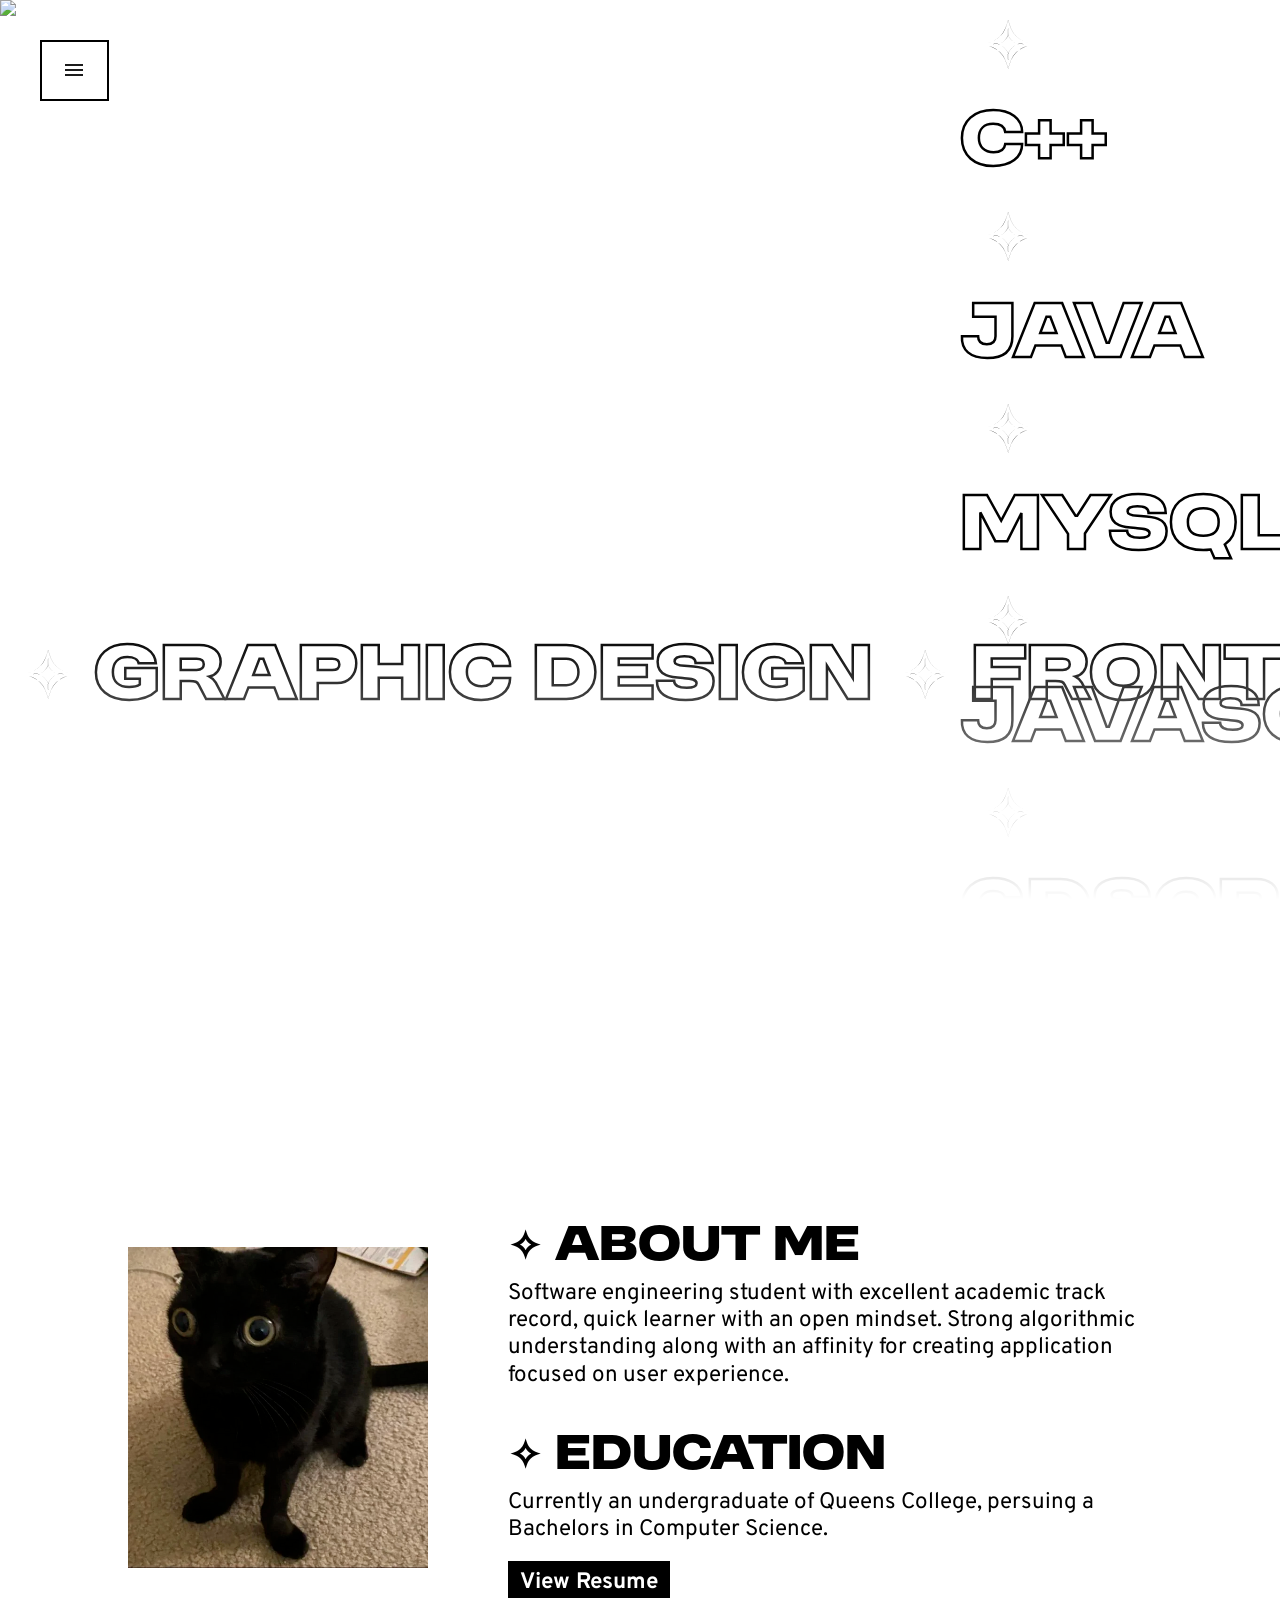
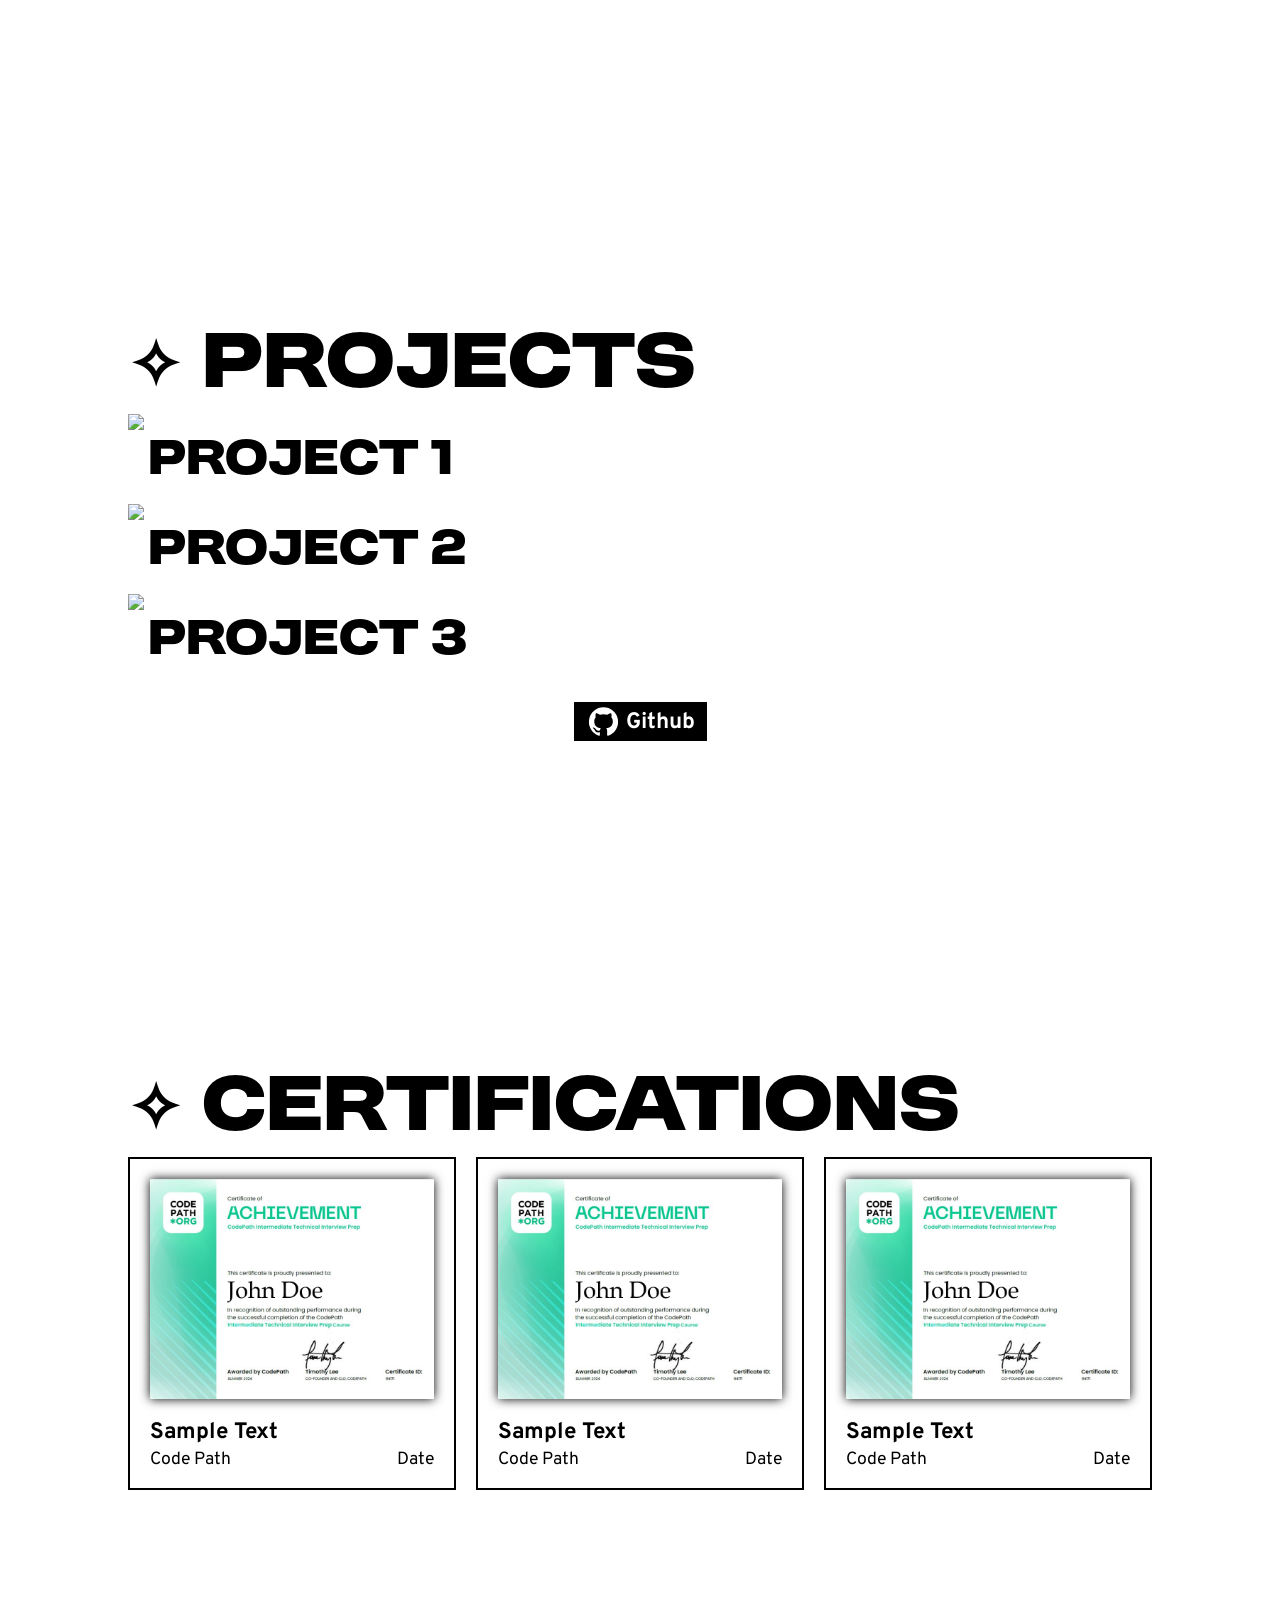
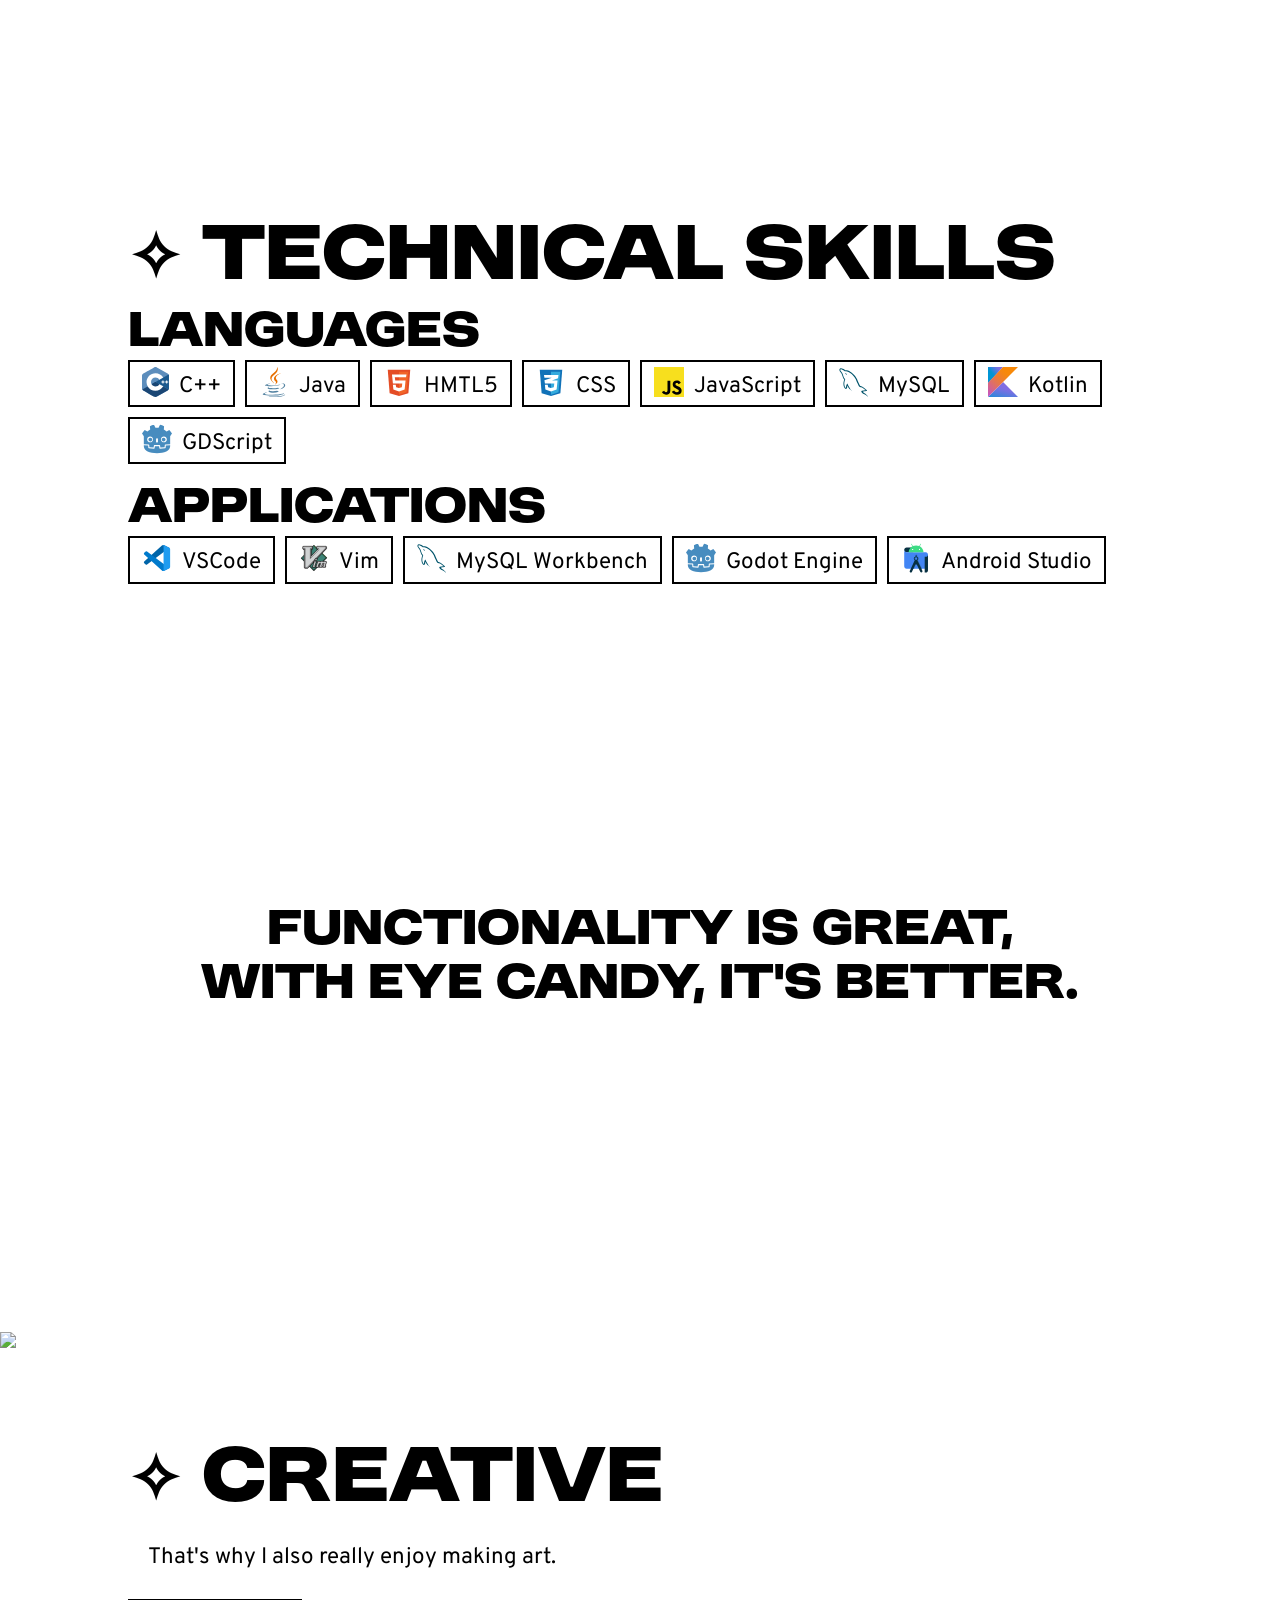
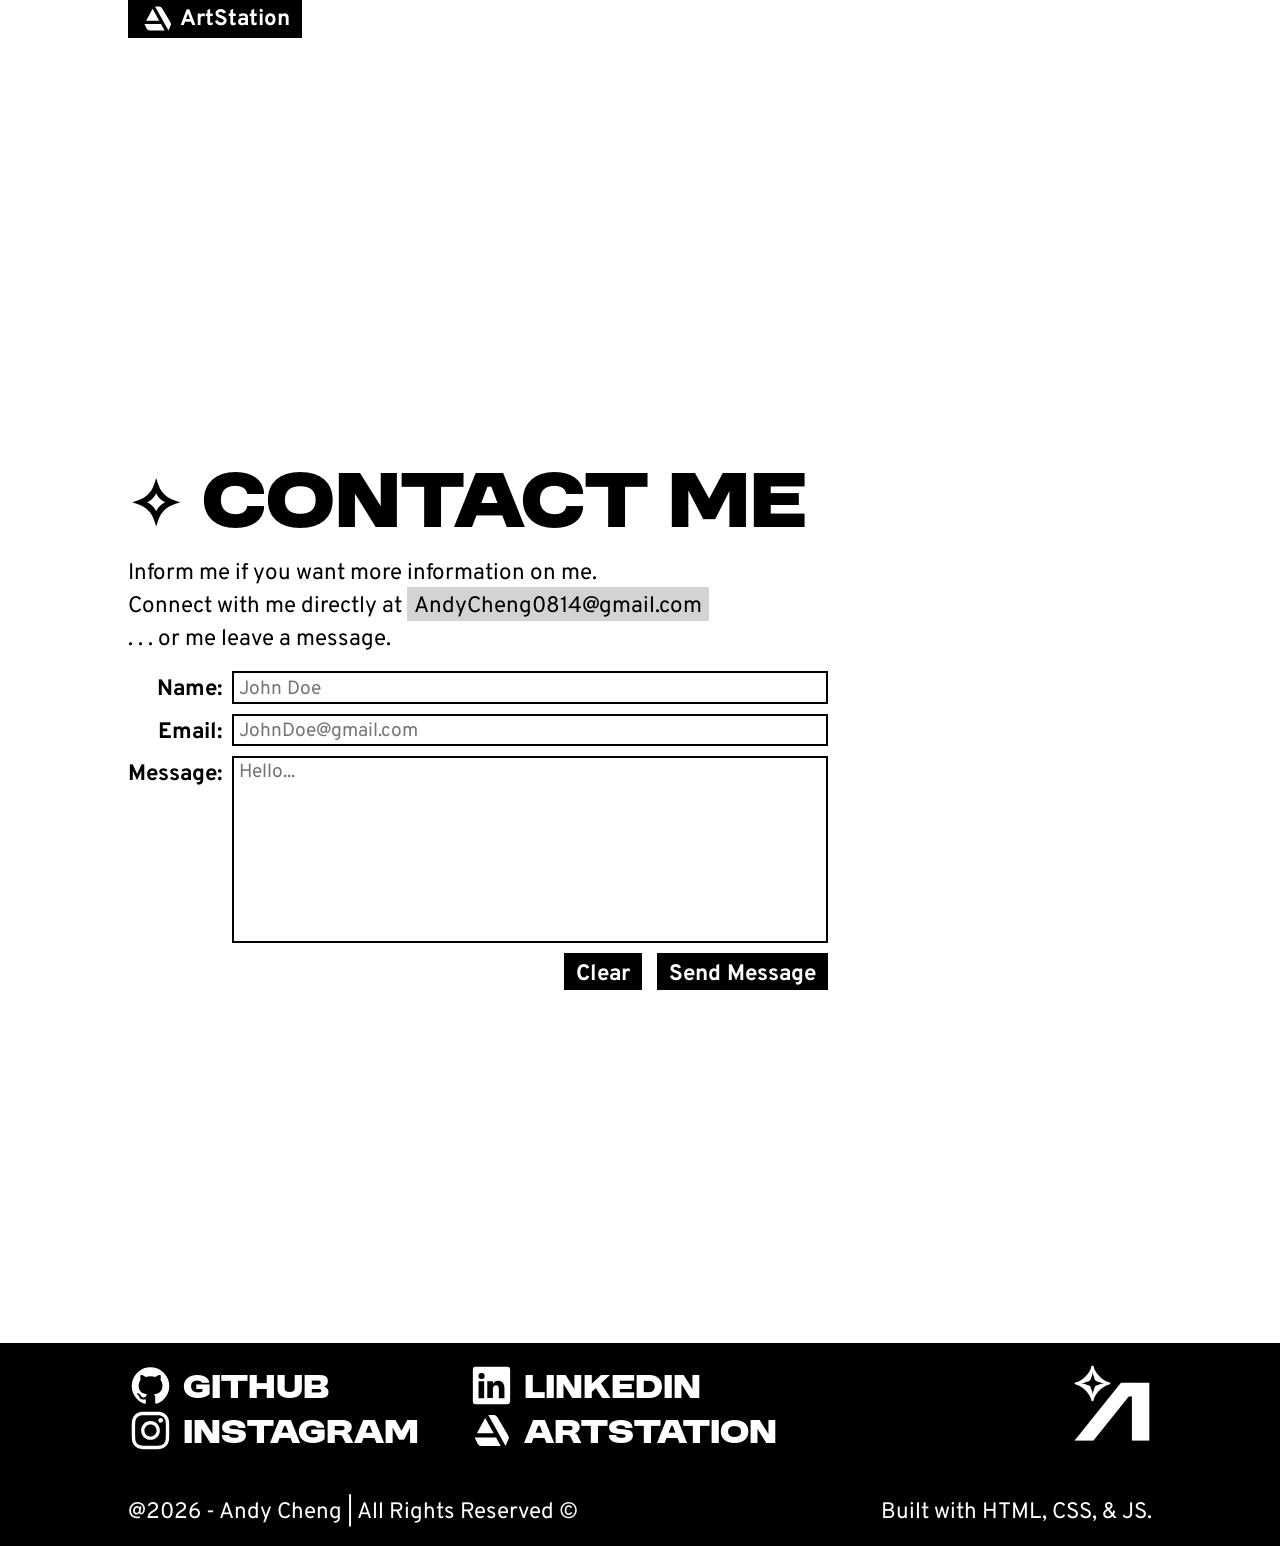
==== index.html @ 76bf690a "mobile friendly text 4.2.26 5pm - size of text & icons will now change from window resizing - <hero>" ====
<!DOCTYPE html>
<html lang="en">
<head>
  <meta charset="UTF-8">
  <meta name="viewport" content="width=device-width, initial-scale=1.0">

  <title>Andy Cheng | Portfolio</title>
  <link rel="icon" type="image/jpg" href="icons/site icon.png">

  <link rel="stylesheet" href="general.css">
  <link rel="stylesheet" href="header.css">
  <link rel="stylesheet" href="hero.css">
  <link rel="stylesheet" href="aboutMe.css">
  <link rel="stylesheet" href="projects.css">
  <link rel="stylesheet" href="certifications.css">
  <link rel="stylesheet" href="skills.css">
  <link rel="stylesheet" href="creative.css">
  <link rel="stylesheet" href="contactMe.css">
  <link rel="stylesheet" href="footer.css">

  <link href="https://fonts.googleapis.com/css2?family=Rubik:ital,wght@0,300..900;1,300..900&display=swap" rel="stylesheet">
  <link href="https://fonts.googleapis.com/css2?family=Overpass:ital,wght@0,100..900;1,100..900&family=Rubik:ital,wght@0,300..900;1,300..900&display=swap" rel="stylesheet">
</head>

<body>
  
  <header>
    <div style="position: absolute;">
      <div id="menuContainer">

        <div style="padding: 5px 10px 2px 10px; margin-right: 8px; filter: invert(100%); aspect-ratio: 1/1;">
          <img src="./icons/menu bars.svg">
        </div>

        <button onclick="scrollPage('aboutMe')"><p>About Me</p></button>
        <button onclick="scrollPage('projects')"><p>Projects</p></button>
        <button onclick="scrollPage('certifications')"><p>Certifications</p></button>
        <button onclick="scrollPage('skills')"><p>Skills</p></button>
        <button onclick="scrollPage('creative')"><p>Creative</p></button>
        <button onclick="scrollPage('contactMe')"><p>Contact Me</p></button>

      </div>
    </div>
  </header>

  <div id="hero">
    <img src="media/inverted.gif">

    <div id="name"><h1>Andy Cheng</h1></div>
    
    <div id="horizontalMarquee" class="outlined">
      <h2 class="thin">&nbsp;✧&nbsp;</h2><h2>Graphic Design</h2>
      <h2 class="thin">&nbsp;✧&nbsp;</h2><h2>Front End</h2>
      <h2 class="thin">&nbsp;✧&nbsp;</h2><h2>Video Games</h2>
      <h2 class="thin">&nbsp;✧&nbsp;</h2><h2>Database Engineer</h2>

      <h2 class="thin">&nbsp;✧&nbsp;</h2><h2>Graphic Design</h2>
      <h2 class="thin">&nbsp;✧&nbsp;</h2><h2>Front End</h2>
      <h2 class="thin">&nbsp;✧&nbsp;</h2><h2>Video Games</h2>
      <h2 class="thin">&nbsp;✧&nbsp;</h2><h2>Database Engineer</h2>
    </div>

    <div id="verticalMarquee" class="outlined">
      <h2 class="thin">&nbsp;✧&nbsp;</h2><h2>C++</h2>
      <h2 class="thin">&nbsp;✧&nbsp;</h2><h2>Java</h2>
      <h2 class="thin">&nbsp;✧&nbsp;</h2><h2>MySql</h2>
      <h2 class="thin">&nbsp;✧&nbsp;</h2><h2>Javascript</h2>
      <h2 class="thin">&nbsp;✧&nbsp;</h2><h2>GdScript</h2>

      <h2 class="thin">&nbsp;✧&nbsp;</h2><h2>C++</h2>
      <h2 class="thin">&nbsp;✧&nbsp;</h2><h2>Java</h2>
      <h2 class="thin">&nbsp;✧&nbsp;</h2><h2>MySql</h2>
      <h2 class="thin">&nbsp;✧&nbsp;</h2><h2>Javascript</h2>
      <h2 class="thin">&nbsp;✧&nbsp;</h2><h2>GdScript</h2>
    </div>
    
  </div>
  <div class="break"></div>

  <main>
    
    <section id="aboutMe">
      <div id="photo">
        <img src="./media/yink.png" style="max-width: 20vw;">
      </div>

      <div style="display: flex; flex-direction: column; gap: 40px;">
        
        <div>
          <h3>✧ About Me</h3>
          <p>
            Software engineering student with excellent academic track record, quick learner with an open mindset.
            Strong algorithmic understanding along with an affinity for creating application focused on user experience.
          </p>
        </div>

        <div>
          <h3>✧ Education</h3>
          <p>
            Currently an undergraduate of Queens College, persuing a Bachelors in Computer Science.
          </p>
          <br>

          <a href="files/Andy Resume.pdf" target="_blank">
            <button><p>View Resume</p></button>
          </a>
        
        </div>

      </div>
    </section>
    <div class="break"></div>


    <section id="projects">
      <h2>✧ Projects</h2>

      <div class="proj">
        <div class="projBackground" style="grid-area: x;"><img src="media/inverted.gif"></div>
        <div class="projDetails" style="grid-area: x;">
          <h3>project 1</h3>
          <div class="projTextBackdrop">
            <p>sample</p><p>sample</p><p>sample</p><p>sample</p><p>sample</p>
          </div>
        </div>
      </div>

      <div class="proj">
        <div class="projBackground" style="grid-area: x;"><img src="media/inverted.gif"></div>
        <div class="projDetails" style="grid-area: x;">
          <h3>project 2</h3>
          <div style="backdrop-filter: blur(10px);"></div>
          <div class="projTextBackdrop">
            <p>sample</p><p>sample</p><p>sample</p><p>sample</p><p>sample</p>
          </div>
        </div>
      </div>

      <div class="proj">
        <div class="projBackground" style="grid-area: x;"><img src="media/inverted.gif"></div>
        <div class="projDetails" style="grid-area: x;">
          <h3>project 3</h3>
          <div class="projTextBackdrop">
            <p>sample</p><p>sample</p><p>sample</p><p>sample</p><p>sample</p>
          </div>
        </div>
      </div>

      <br>
      <div style="display: flex; justify-content: center;">
        <a href="https://github.com/ande-y" target="_blank">
          <button>          
            <img src="icons/github.svg">
            <p style="margin-top: 5px;">Github</p>
          </button>
        </a>
      </div>

    </section>
    <div class="break"></div>


    <section id="certifications">
      <h2>✧ Certifications</h2>
      <div id="certGrid">
        
        <div class="cert">
          <img src="media/temp cert.png">
          <p><b>Sample Text</b></p>
          <div>
            <p>Code Path</p>
            <p>Date</p>
          </div>
        </div>
        
        <div class="cert">
          <img src="media/temp cert.png">
          <p><b>Sample Text</b></p>
          <div>
            <p>Code Path</p>
            <p>Date</p>
          </div>
        </div>
        
        <div class="cert">
          <img src="media/temp cert.png">
          <p><b>Sample Text</b></p>
          <div>
            <p>Code Path</p>
            <p>Date</p>
          </div>
        </div>

      </div>    
    </section> 
    <div class="break"></div>


    <section id="skills">
      <h2>✧ Technical Skills</h2>

      <h3>Languages</h3>
      <div id="skillList">
        <div><span><img src="icons/c++.svg"></span><p>C++</p></div>
        <div><span><img src="icons/java.svg"></span><p>Java</p></div>
        <div><span><img src="icons/hmtl5.svg"></span><p>HMTL5</p></div>
        <div><span><img src="icons/css3.svg"></span><p>CSS</p></div>
        <div><span><img src="icons/javascript.svg"></span><p>JavaScript</p></div>
        <div><span><img src="icons/mysql.svg"></span><p>MySQL</p></div>
        <div><span><img src="icons/kotlin.svg"></span><p>Kotlin</p></div>
        <div><span><img src="icons/godot.svg"></span><p>GDScript</p></div>
      </div>
      <br>

      <h3>Applications</h3>
      <div id="skillList">
        <div><span><img src="icons/vscode.svg"></span><p>VSCode</p></div>
        <div><span><img src="icons/vim.svg"></span><p>Vim</p></div>
        <div><span><img src="icons/mysql.svg"></span><p>MySQL Workbench</p></div>
        <div><span><img src="icons/godot.svg"></span><p>Godot Engine</p></div>
        <div><span><img src="icons/android studio.svg"></span><p>Android Studio</p></div>
      </div>
    </section>
    <div class="break"></div>


    <section id="quote">
      <h3 style="text-align: center;">functionality is great,</h3>
      <h3 style="text-align: center;">with eye candy, it's better.</h3>
    </section>
    <div class="break"></div>


    <!-- This is the creative section -->
    <div style="overflow: hidden; max-height: min-content;">

      <div style="position: relative; z-index: -1;">
        <div style="position: absolute;">
          <img src="media/inverted.gif" style="min-width: 100vw;">
        </div>
      </div>

      <section id="creative">
        <h2>✧ Creative</h2>

        <div id="creativeTextBackdrop">
          <p>That's why I also really enjoy making art.</p>
        </div>
        <br>

        <a href="https://www.artstation.com/igeon" target="_blank">
          <button>          
            <img src="icons/artstation.svg">
            <p style="margin-top: 5px;">ArtStation</p>
          </button>
        </a>
      </section>
    
    </div>
    <div class="break"></div>

    <section id="contactMe">
      <h2>✧ Contact Me</h2>

      <p>Inform me if you want more information on me.</p>
      <p>
        Connect with me directly at
        <span id="copyEmail" onclick="copyEmail()">AndyCheng0814@gmail.com</span>
      </p>
      <p>. . . or me leave a message.</p>
      <br>

      <form id="contactGrid">
        <label for="inputName"><p>Name: </p></label>
        <input id="inputName" type="text" placeholder="John Doe" required></input>
        
        <label for="inputEmail"><p>Email: </p></label>
        <input id="inputEmail" type="email" placeholder="JohnDoe@gmail.com" required></input>
        
        <label for="inputMessage"><p>Message: </p></label>
        <textarea id="inputMessage" placeholder="Hello..." required></textarea>
      
        <div></div>
        <div style="display: flex; justify-content: end; column-gap: 15px;">
          <button type="reset"><p>Clear</p></button>
          <button type="button" onclick="sendMsg()"><p>Send Message</p></button>
        </div>
      </form>

      <p id="inputResponse">&nbsp;</p>

    </section>
    <div class="break"></div>

  </main>

  <footer>
    <section id="footerFrame">

      <div style="display: flex; justify-content: space-between;">

        <div id="socials">
          <a href="https://github.com/ande-y" target="_blank">
            <img src="icons/github.svg">
            <h4>Github</h4>
          </a>

          <a href="https://www.linkedin.com/in/andy-cheng-41405a20a/" target="_blank">
            <img src="icons/linkedin.svg">
            <h4>Linkedin</h4>
          </a>

          <a href="https://www.instagram.com/ander_boi/" target="_blank">
            <img src="icons/instagram.svg">
            <h4>Instagram</h4>
          </a>

          <a href="https://www.artstation.com/igeon" target="_blank">
            <img src="icons/artstation.svg">
            <h4>Artstation</h4>
          </a>
        </div>

        <img id="siteIcon" src="icons/site icon.png" onclick="scrollPage('hero')">
      </div>
      
      <div id="footerInfo">
        <p style="color: white;">@2026 - Andy Cheng | All Rights Reserved ©</p>
        <p style="color: white;">Built with HTML, CSS, & JS.</p>
      </div>

    </section>
  </footer>

  <script src = "script.js"></script>

</body>
---- general.css ----
/* FONT IMPORTS */

@font-face {
    src: url("fonts/Brigends Expanded.otf");
    font-family: Brigends;
}
@font-face {
    src: url("fonts/Moderniz.otf");
    font-family: Moderniz;
}
@font-face {
    src: url("fonts/TT Travels Trial Medium.otf");
    font-family: Travels;
}


/* SITE OREINTATION */

html {
    background-color: rgb(255, 255, 255);
}
body {
    margin: 0px;
}

section {
    /* border: blue dotted 1px; */
    width: 80vw;
    margin: auto;
}

/* TEXT ELEMENTS */

h1, h2, h3, h4 {
    font-family: Moderniz;
    margin: 0px;
}
h1 {
    font-size: 7rem;
}
h2 {
    font-size: 4rem;
    line-height: 6rem;
}
h3 {
    font-size: 2.5rem;
}
h4 {
    font-size: 1.7rem;
}
p {
    margin: 6px 0px 0px 0px;
    font-family: Overpass;
    font-size: 1.4rem;
    line-height: 1.7rem;
}

@media (max-width: 1000px){
    h1 {
        font-size: 5rem;
        text-align: center;
    }
    h2 {
        font-size: 3rem;
        line-height: 4rem;
        text-align: center;
        margin-bottom: 20px;
    }
    h3 {
        font-size: 2rem;
    }
    h4 {
        font-size: 1.4rem;
    }
    p {
        font-size: 1.1rem;
        line-height: 1.3rem;
    }
}
@media (max-width: 700px){
    h1 {
        font-size: 3.5rem;
    }
    h2 {
        font-size: 2rem;
        line-height: 3rem;
    }
    h3 {
        font-size: 1.6rem;
    }
    h4 {
        font-size: 1.3rem;
    }
    p {
        font-size: 1rem;
        line-height: 1.2rem;
    }
}


div.break {
    margin: 320px;
}

/* OTHER HMTL ELEMENTS */
/* form & textarea elts are in contactMe.css */

a {
    text-decoration: none;
    /* the properties below are needed when <a> encases <button>
    otherwise the hyperlink will overextend the bounds of <button> 
    this only occurs when the inner <button> is using display:flex
    this appears to be a bug */
    display: flex; 
    width: min-content;
}
a:visited {
    color: inherit;
}

button {
    display: flex; 

    width: max-content;
    
    border: transparent solid 2px;
    background-color: black;
    padding: 0px 10px 0px 10px;
    margin: 0px;
    
    font-weight: bold;
    color: white;

    transition: all .2s ease-in-out;
}
button:hover {
    border: black solid 2px;
    transform: scale(1.05);
    background-color: rgba(255, 255, 255, 0.5);
    color: black;
    backdrop-filter: blur(15px);
}
button img {
    width: 35px;
    margin-right: 5px;
}
button:hover img {
    filter: invert(100%);
}


@media (max-width: 1000px){
    button img {
        width: 25px;
        margin-right: 5px;
    }
}

.container {
    border-radius: 10px;
    background-color: rgba(255, 255, 255, 0.5);
}

/* GENERAL CLASSNAMES */
/* empty for now */

/* DEBUGGER CLASSNAMES */

.bbb {
    border: red dotted 4px;
}
---- header.css ----
header {
    z-index: 1;
    position: sticky; 
    top: 40px;
    margin-left: 40px;
}

#menuContainer {
    display: flex; 
    align-items: center;
    gap: .8em;

    padding: 10px;
    width: 45px;

    overflow: hidden;
    background-color: rgba(255, 255, 255, 0.1);
    backdrop-filter: blur(30px);
    border: black solid 2px;

    transition: all .3s ease-in-out;
}
#menuContainer:hover {
    padding: 10px 0px 10px 10px;
    width: 100%;
    background-color: rgba(255, 255, 255, 0.1);
    backdrop-filter: blur(10px);
    border: transparent solid 2px;
}

#menuContainer p {
    white-space: nowrap;
    color: inherit;
    font-size: 1.25rem;
}

@media (max-width: 1000px){
    #menuContainer {
        flex-direction: column;
        align-items: start;
        height: 35px;
    }
    #menuContainer:hover {
        height: 300px;
    }
}
---- hero.css ----
#hero {
    display: grid;
    grid-area: "x";
    height: 100vh;

    overflow: hidden;
    mask-image: linear-gradient(to bottom, black 70%, transparent 100%);
}
#hero > * {
    position: relative;
    grid-area: x; 
}

#hero > img {
    min-width: 100vw;
}

#name {
    display: flex;
    justify-content: end;
    align-items: end;
    
    width: 75vw;
    height: 70vh;
}
#name h1{
    text-align: end;
    margin: 0px 80px 40px 0px;
    
    color: rgb(255, 255, 255);
    mix-blend-mode: difference;
}


#horizontalMarquee {
    top: 70vh;
    white-space: nowrap;
    animation: marqueeRightLeft 100s linear infinite;
}
#horizontalMarquee > * {
    display: inline;
} 
@keyframes marqueeRightLeft {
  0% {
    transform: translate(0, 0);
  }
  100% {
    transform: translate(-50%, 0);
  }
}

#verticalMarquee {
    left: 75vw;
    white-space: nowrap;
    animation: marqueeUpDown 80s linear infinite;
}
#verticalMarquee h2 {
    white-space: nowrap;
    writing-mode: sideways-rl;
    text-orientation: upright;
}
@keyframes marqueeUpDown {
  0% {
    transform: translate(0, -50%);
  }
  100% {
    transform: translate(0, 0);
  }
}

.outlined {
    color: transparent;
    -webkit-text-stroke: 2.5px black;
}
.thin {
    -webkit-text-stroke: .1px black;
}


@media (max-width: 1000px){
    #hero > img {
        min-height: 100vh;
    }
    #name h1{
        text-align: end;
        margin: 0px 50px 40px 0px;
    }
}
---- aboutMe.css ----
#aboutMe {
    display: flex;
    align-items: center;
    gap: 80px;
}

#photo {
    width: fit-content;
}
#photo img {
    min-width: 300px;
}


@media (max-width: 1000px){
    #aboutMe {
        flex-direction: column;
    }
}
---- projects.css ----
.proj {
    display: grid;
    grid-template-areas: "x";

    height: 70px;
    padding: 0px 0px 20px 0px;

    /* overflow: hidden; */
    
    transition: all .2s ease-out;
}
.proj:hover {
    height: 40vh;
}

.projBackground {
    height: inherit;

    z-index: -1;
    /* background: linear-gradient(rgba(0, 0, 0, 0.25) 0%, transparent 100%);  */
    mask-image: linear-gradient(black 70%, transparent 100%);

    transition: all .2s ease-out;
}
.projBackground > img {
    width: 100%;
}

.projDetails {
    overflow: hidden;
    padding: 20px;
}

.projTextBackdrop {
    padding: 10px 20px 10px 20px;
    backdrop-filter: blur(15px); 

    /* text-shadow: white 0px 0px 5px; */
}
---- certifications.css ----
#certGrid {
    display: grid; 
    grid-template-columns: auto auto auto;
    gap: 20px; 
}

.cert {
    border: solid black 2px;
    padding: 20px 20px 15px 20px;
}
.cert > img {
    margin-bottom: 10px;
    max-width: 100%;
    box-shadow: black 0px 0px 10px;
}
.cert > div {
    display: flex; 
    justify-content: space-between;
}
.cert > div > p {
    margin-top: 0px;
    font-size: 1.1rem;
}

@media (max-width: 1000px){
    #certGrid {
        grid-template-columns: auto auto;
    }
}
@media (max-width: 600px){
    #certGrid {
        grid-template-columns: auto;
    }
}
---- skills.css ----
#skillList {
    display: flex; 
    flex-wrap: wrap;
    /* justify-content: center; */

    gap: 10px;
}

#skillList > div {
    display: flex;

    border: solid black 2px;
    /* background-color: lightgray; */
    
    padding: 5px 12px 5px 12px;
}
#skillList img {
    /* border: solid red 2px; */
    max-width: inherit;
    max-height: inherit;
}
#skillList span {
    display: flex;
    justify-content: center;
    align-items: center;

    /* border: solid green 2px; */
    max-width: 30px;
    max-height: 30px;
    margin-right: 10px;
}

#skillList p {
    white-space: nowrap;
}
---- creative.css ----
#creative {
    margin: 100px auto 100px auto;
}

#creative h2{
    color: white;
    mix-blend-mode: difference;
}

#creativeTextBackdrop {
    width: max-content;
    padding: 10px 20px 10px 20px;
    backdrop-filter: blur(20px); 
}
---- contactMe.css ----
#contactGrid {
    display: grid; 
    grid-template-columns: min-content auto;
    grid-gap: 10px;
    width: 45vw;
    min-width: 700px;
}
#contactGrid > label > p {
    margin-top: 5px;
    white-space: nowrap;
    text-align: right;
    font-weight: bold;
}

input, textarea {
    border: solid black 2px;
    padding: 3px 5px 0px 5px;

    font-family: Overpass;
    font-size: 1.2rem;
    line-height: 1.4rem;
}
textarea {
    resize: none;
    height: 180px;
}

#copyEmail {
    display: inline;
    padding: 5px 7px 0px 7px;
    background-color: lightgrey;
}
#copyEmail:hover {
    text-decoration: underline;
    cursor: pointer;
}


@media (max-width: 1000px){
    #contactGrid {
        grid-template-columns: auto;
        grid-gap: 0px;
        width: 100%;
        /* placeholder value below */
        min-width: 0;
    }
    #contactGrid > label > p {
        margin-top: 15px;
        text-align: left;
    }
    #contactGrid button {
        margin-top: 15px;
    }
    input, textarea {
        font-size: 1.1rem;
        line-height: 1.3rem;
    }
}
@media (max-width: 600px){
    input, textarea {
        font-size: 1rem;
        line-height: 1.2rem;
    }

}
---- footer.css ----
footer {
    padding: 20px;
    background-color: black;
}

#footerFrame {
    display: flex;
    flex-direction: column;
    row-gap: 40px;
}

#socials {
    display: grid; 
    grid-template-columns: auto auto;
    max-width: max-content;
    column-gap: 50px;
}

#socials a {
    display: flex;
    column-gap: 10px;
    width: min-content;

}
#socials h4 {
    transition: all .2s ease-in-out;
}
#socials a:hover h4 {
    color: transparent;
    -webkit-text-stroke: 1.5px white;
}

#socials img {
    height: 45px;
}
#socials h4 {
    margin-top: 8px;
    color: white;
    text-align: right;
}

#siteIcon {
    max-width: 80px; 
    max-height: 80px;
}

#footerInfo {
    display: flex; 
    justify-content: space-between;
}
#footerInfo p:nth-child(2){
    text-align: end;
}


@media (max-width: 1000px){
    #socials {
        grid-template-columns: auto;
    }
    #socials img {
        height: 35px;
    }
    #siteIcon {
        max-width: 65px; 
        max-height: 65px;
    }
    #footerInfo {
        flex-direction: column;
    }
    #footerInfo p:nth-child(2){
        text-align: left;
    }
}
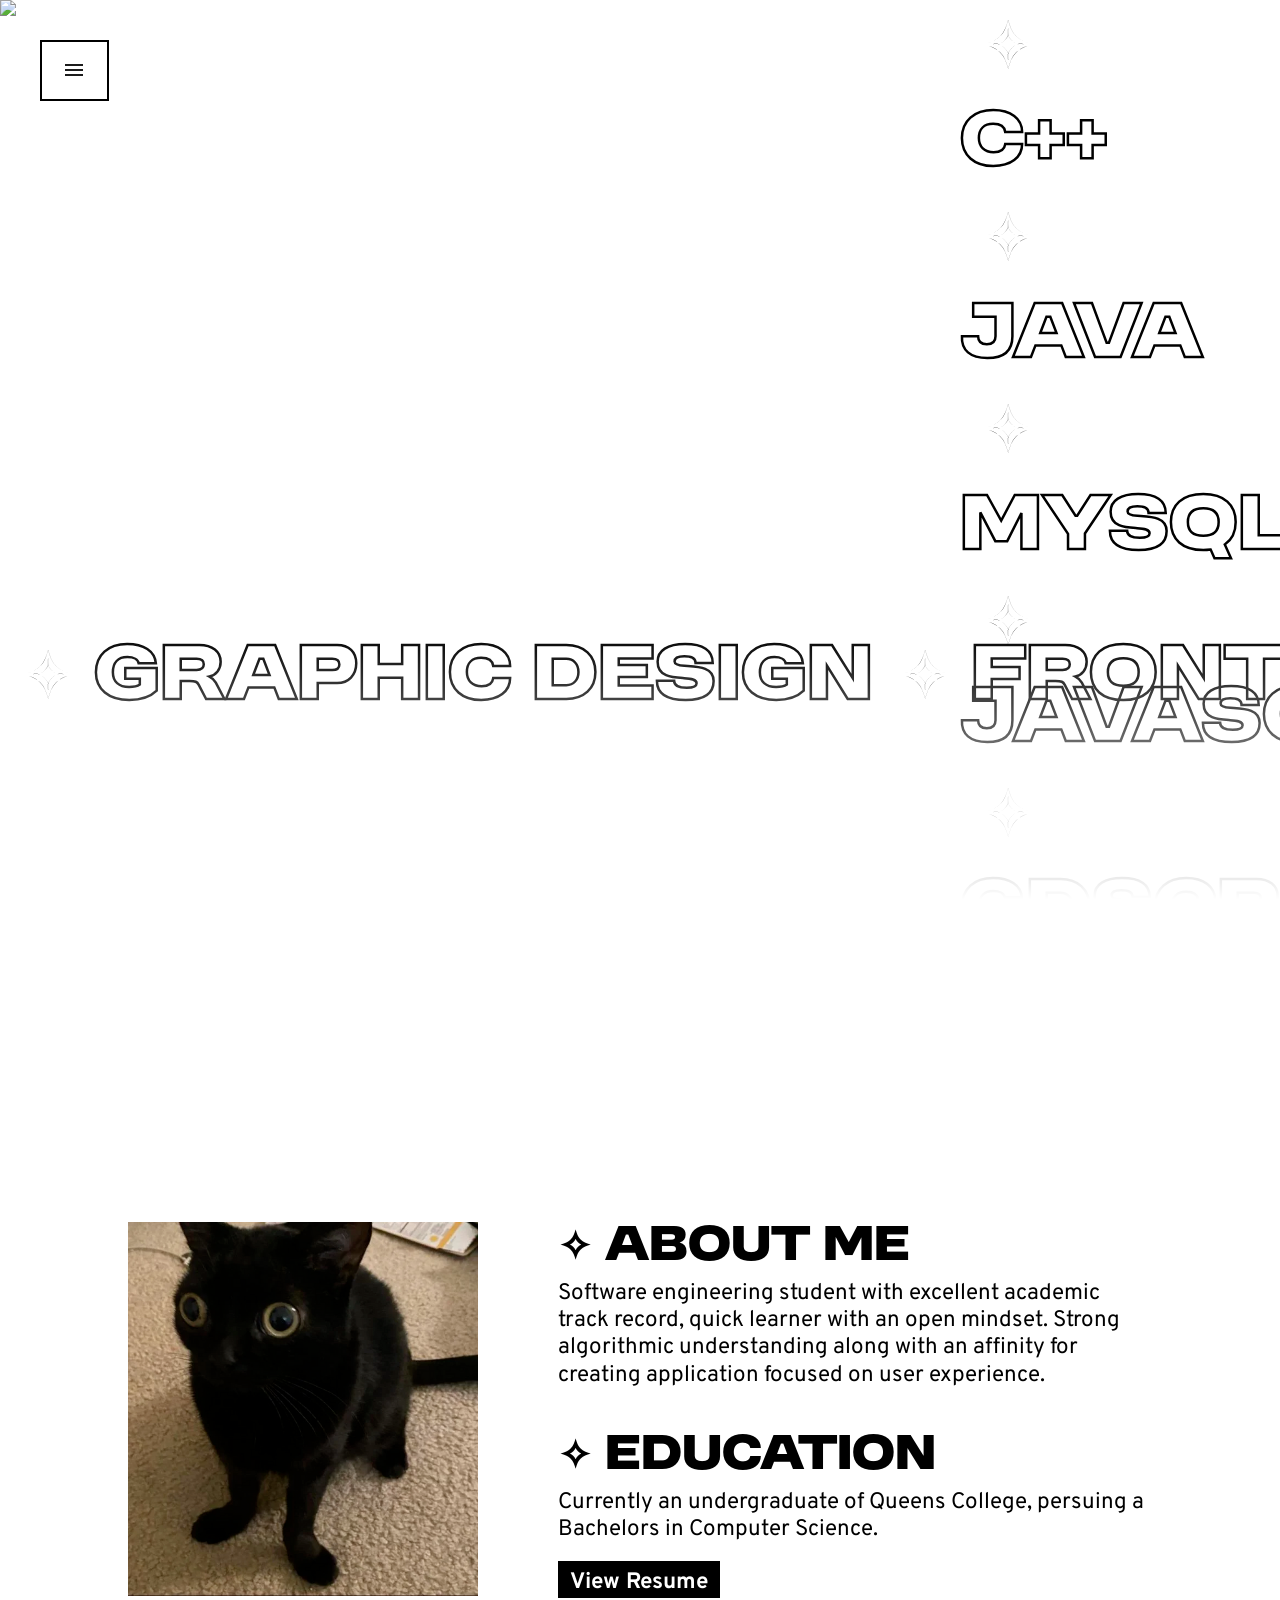
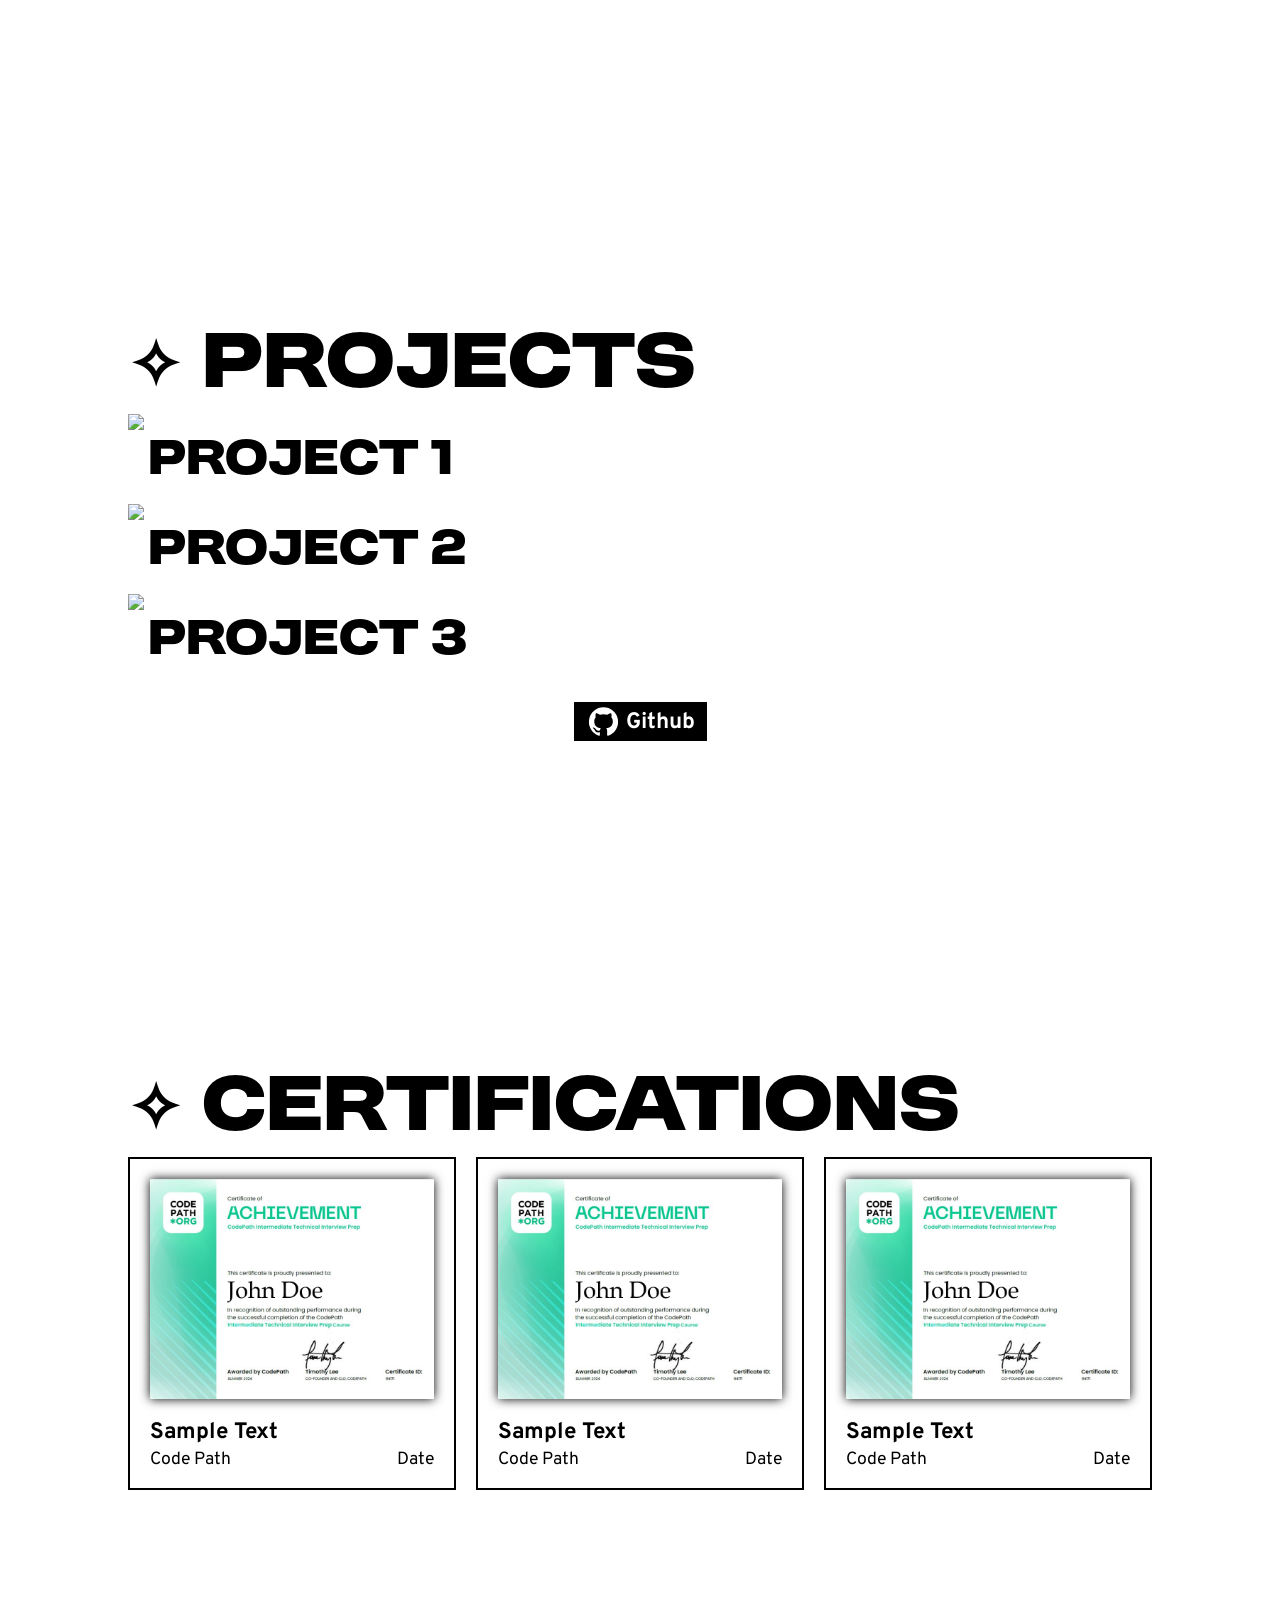
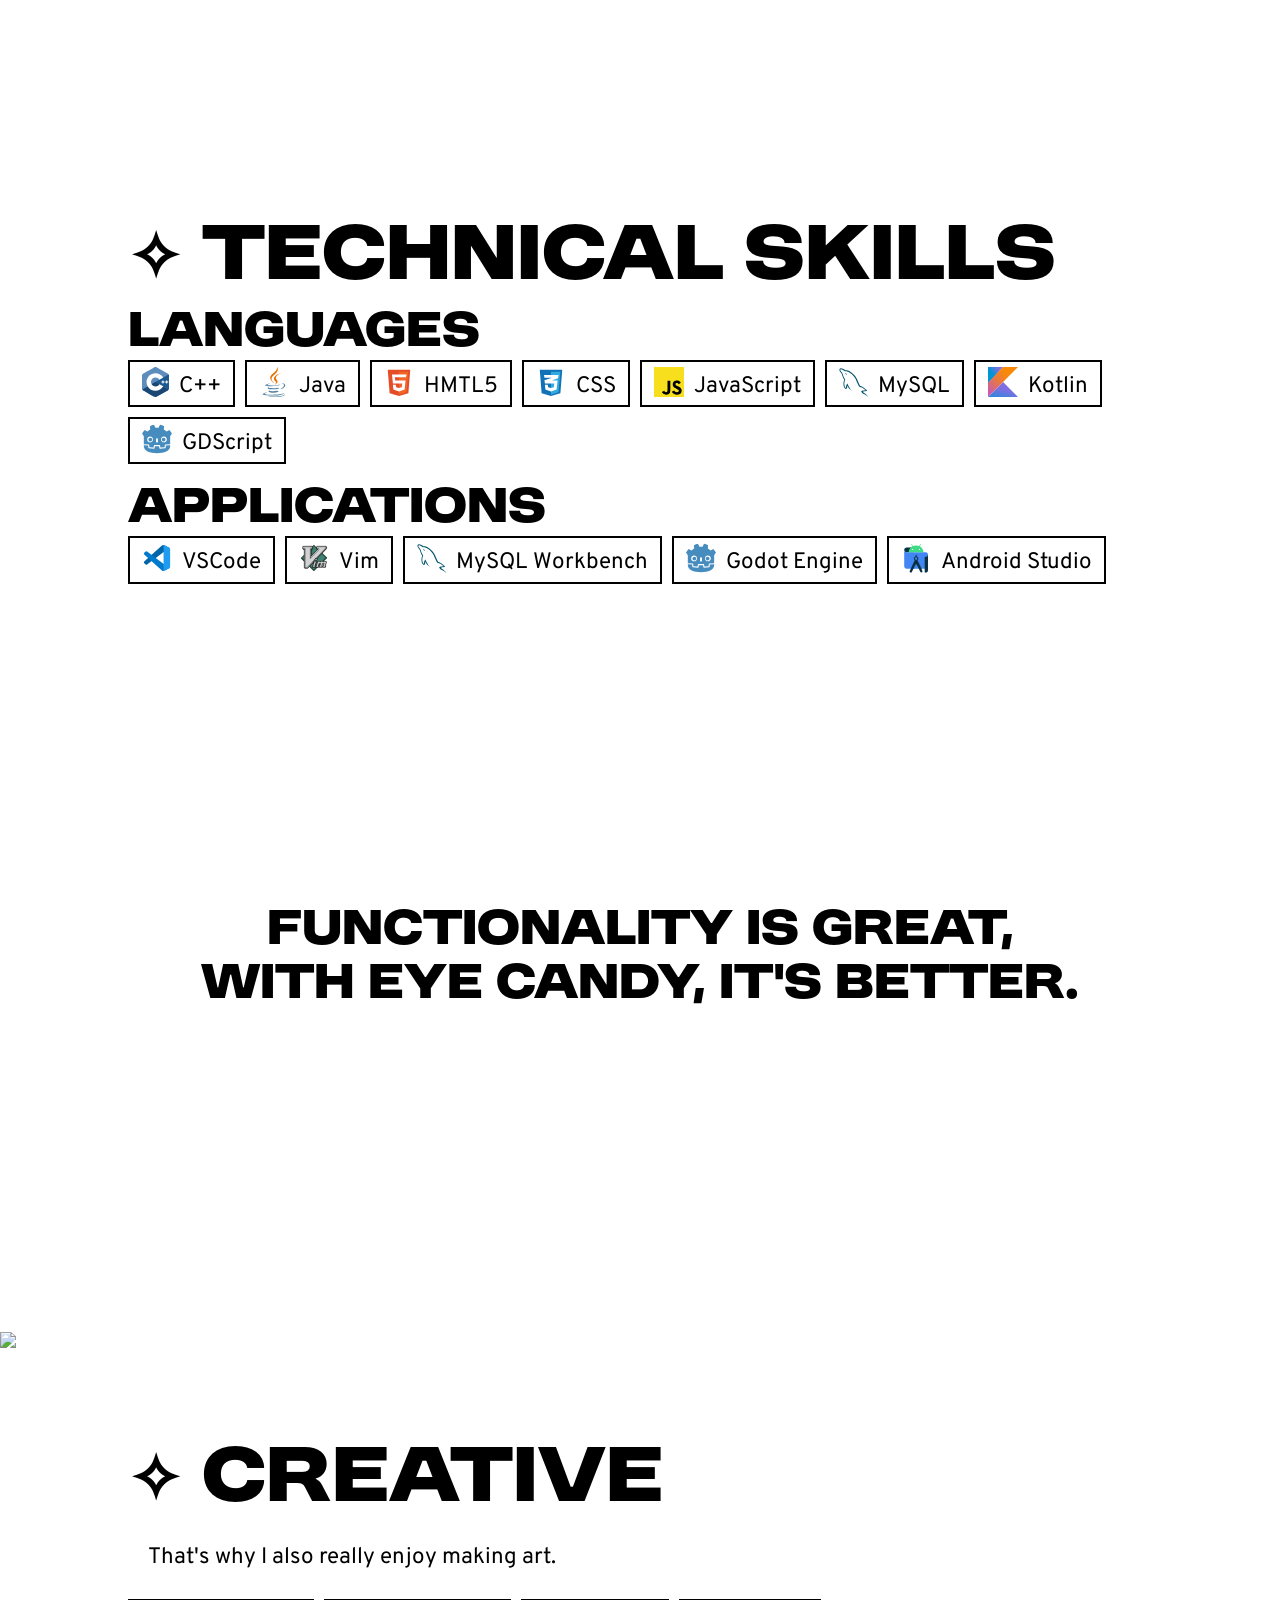
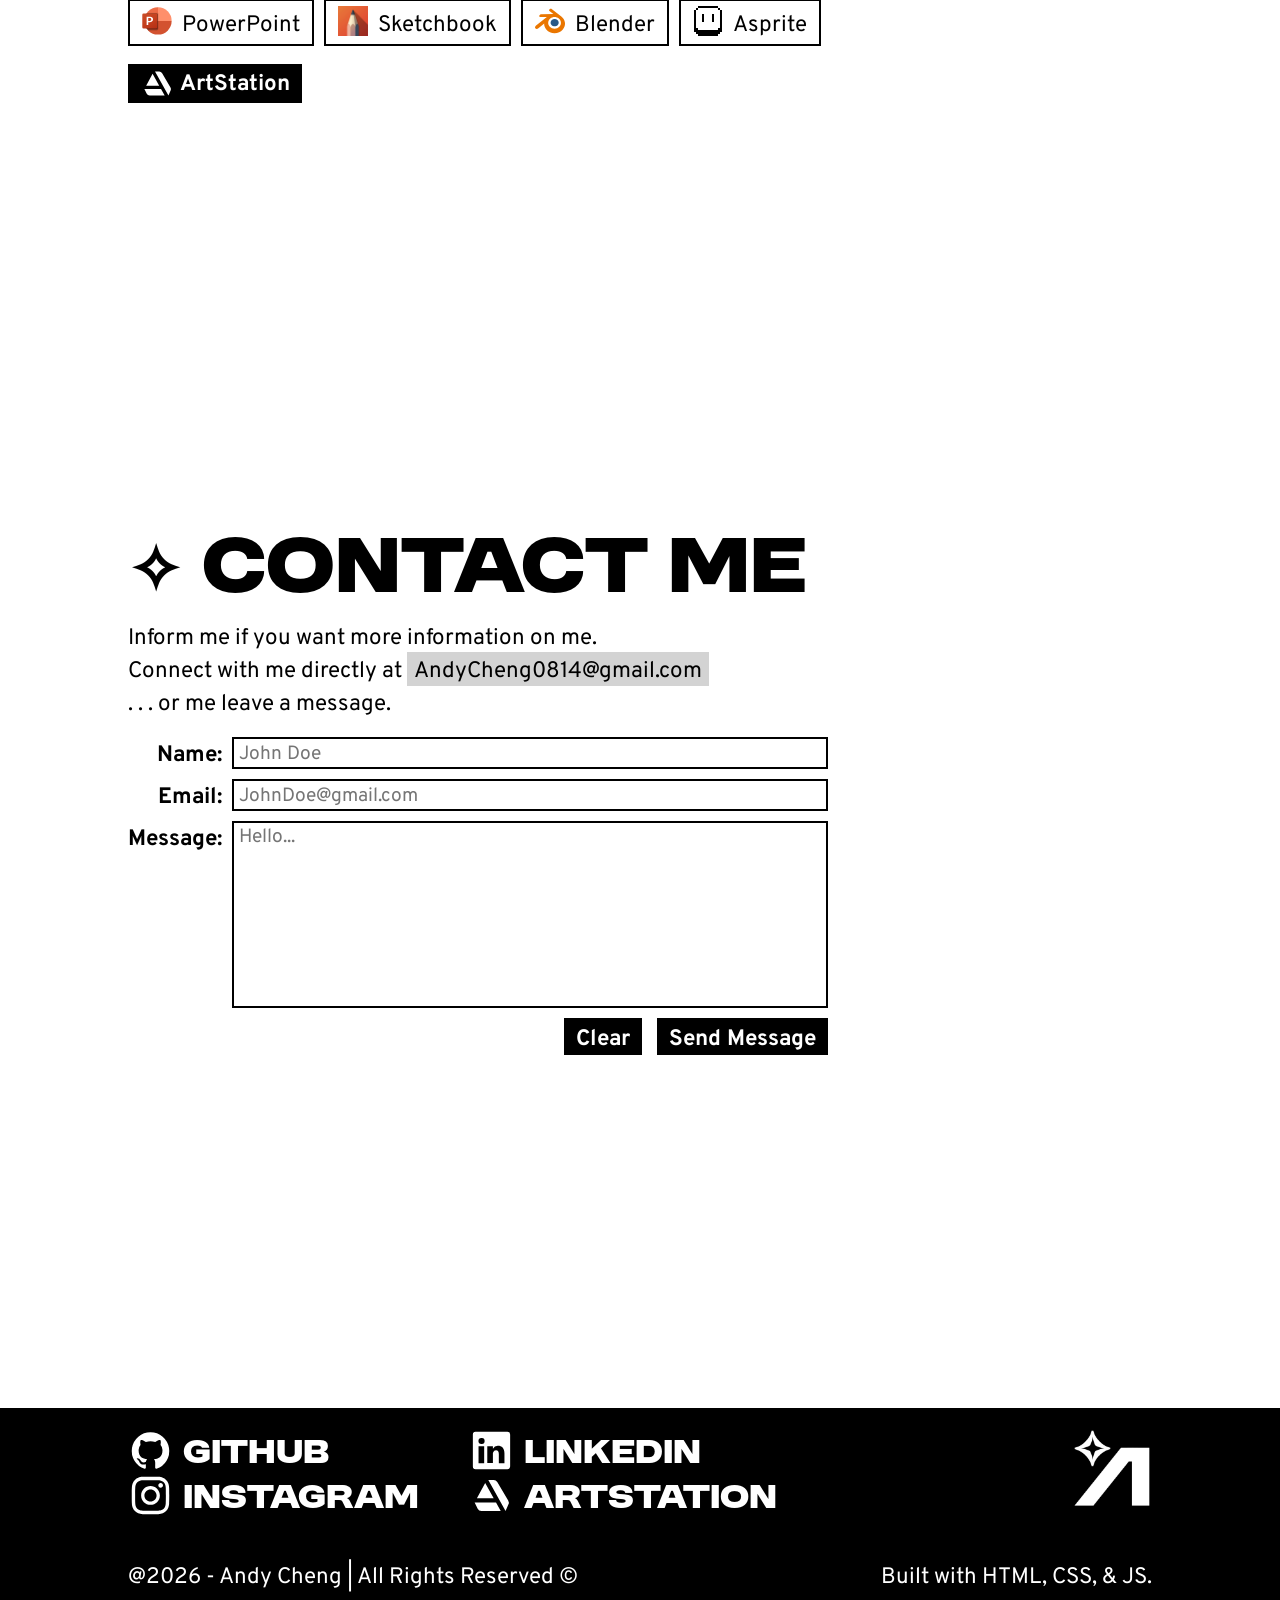
==== commit 0c5f9078: "400px mobile friendly 4.3.26 6pm - site should resize appropriately for devices width < 400px - skil" ====
--- a/index.html
+++ b/index.html
@@ -80,9 +80,7 @@
   <main>
     
     <section id="aboutMe">
-      <div id="photo">
-        <img src="./media/yink.png" style="max-width: 20vw;">
-      </div>
+      <img src="./media/yink.png">
 
       <div style="display: flex; flex-direction: column; gap: 40px;">
         
@@ -104,10 +102,10 @@
           <a href="files/Andy Resume.pdf" target="_blank">
             <button><p>View Resume</p></button>
           </a>
-        
-        </div>
-
-      </div>
+        </div>
+
+      </div>
+      
     </section>
     <div class="break"></div>
 
@@ -248,6 +246,14 @@
         </div>
         <br>
 
+        <div id="skillList">
+          <div><span><img src="icons/powerpoint.svg"></span><p>PowerPoint</p></div>
+          <div><span><img src="icons/sketchbook.png"></span><p>Sketchbook</p></div>
+          <div><span><img src="icons/blender.svg"></span><p>Blender</p></div>
+          <div><span><img src="icons/aseprite.svg"></span><p>Asprite</p></div>
+        </div>
+        <br>
+        
         <a href="https://www.artstation.com/igeon" target="_blank">
           <button>          
             <img src="icons/artstation.svg">
@@ -259,6 +265,7 @@
     </div>
     <div class="break"></div>
 
+
     <section id="contactMe">
       <h2>✧ Contact Me</h2>
 
--- a/general.css
+++ b/general.css
@@ -72,10 +72,6 @@
     h4 {
         font-size: 1.4rem;
     }
-    p {
-        font-size: 1.1rem;
-        line-height: 1.3rem;
-    }
 }
 @media (max-width: 700px){
     h1 {
@@ -92,8 +88,23 @@
         font-size: 1.3rem;
     }
     p {
+        font-size: 1.2rem;
+        line-height: 1.5rem;
+    }
+}
+@media (max-width: 400px){
+    h1 {
+        font-size: 2.5rem;
+    }
+    h2 {
+        font-size: 1.5rem;
+        line-height: 2rem;
+    }
+    h3 {
+        font-size: 1.3rem;
+    }
+    h4 {
         font-size: 1rem;
-        line-height: 1.2rem;
     }
 }
 
--- a/header.css
+++ b/header.css
@@ -31,7 +31,6 @@
 #menuContainer p {
     white-space: nowrap;
     color: inherit;
-    font-size: 1.25rem;
 }
 
 @media (max-width: 1000px){
@@ -41,6 +40,17 @@
         height: 35px;
     }
     #menuContainer:hover {
-        height: 300px;
+        height: 330px;
+    }
+}
+@media (max-width: 700px){
+    #menuContainer:hover {
+        height: 310px;
+    }
+}
+@media (max-width: 400px){
+    header {
+        top: 20px;
+        margin-left: 20px;
     }
 }
--- a/hero.css
+++ b/hero.css
@@ -86,3 +86,9 @@
         margin: 0px 50px 40px 0px;
     }
 }
+@media (max-width: 400px){
+    #name h1{
+        text-align: end;
+        margin: 0px 30px 30px 0px;
+    }
+}
--- a/aboutMe.css
+++ b/aboutMe.css
@@ -3,17 +3,20 @@
     align-items: center;
     gap: 80px;
 }
-
-#photo {
-    width: fit-content;
+#aboutMe > img {
+    width: 350px; 
 }
-#photo img {
-    min-width: 300px;
-}
-
 
 @media (max-width: 1000px){
     #aboutMe {
         flex-direction: column;
     }
+    #aboutMe > img {
+        width: 50%;
+    }
+}
+@media (max-width: 400px){
+    #aboutMe > img {
+        width: 80%;
+    }
 }
--- a/creative.css
+++ b/creative.css
@@ -12,3 +12,13 @@
     padding: 10px 20px 10px 20px;
     backdrop-filter: blur(20px); 
 }
+
+#creative > #skillList > div {
+    backdrop-filter: blur(20px);
+}
+
+@media (max-width: 600px){
+    #creativeTextBackdrop {
+        width: auto;
+    }
+}
--- a/footer.css
+++ b/footer.css
@@ -71,3 +71,12 @@
         text-align: left;
     }
 }
+@media (max-width: 400px){
+    #socials img {
+        height: 30px;
+    }
+    #siteIcon {
+        max-width: 55px; 
+        max-height: 55px;
+    }
+}
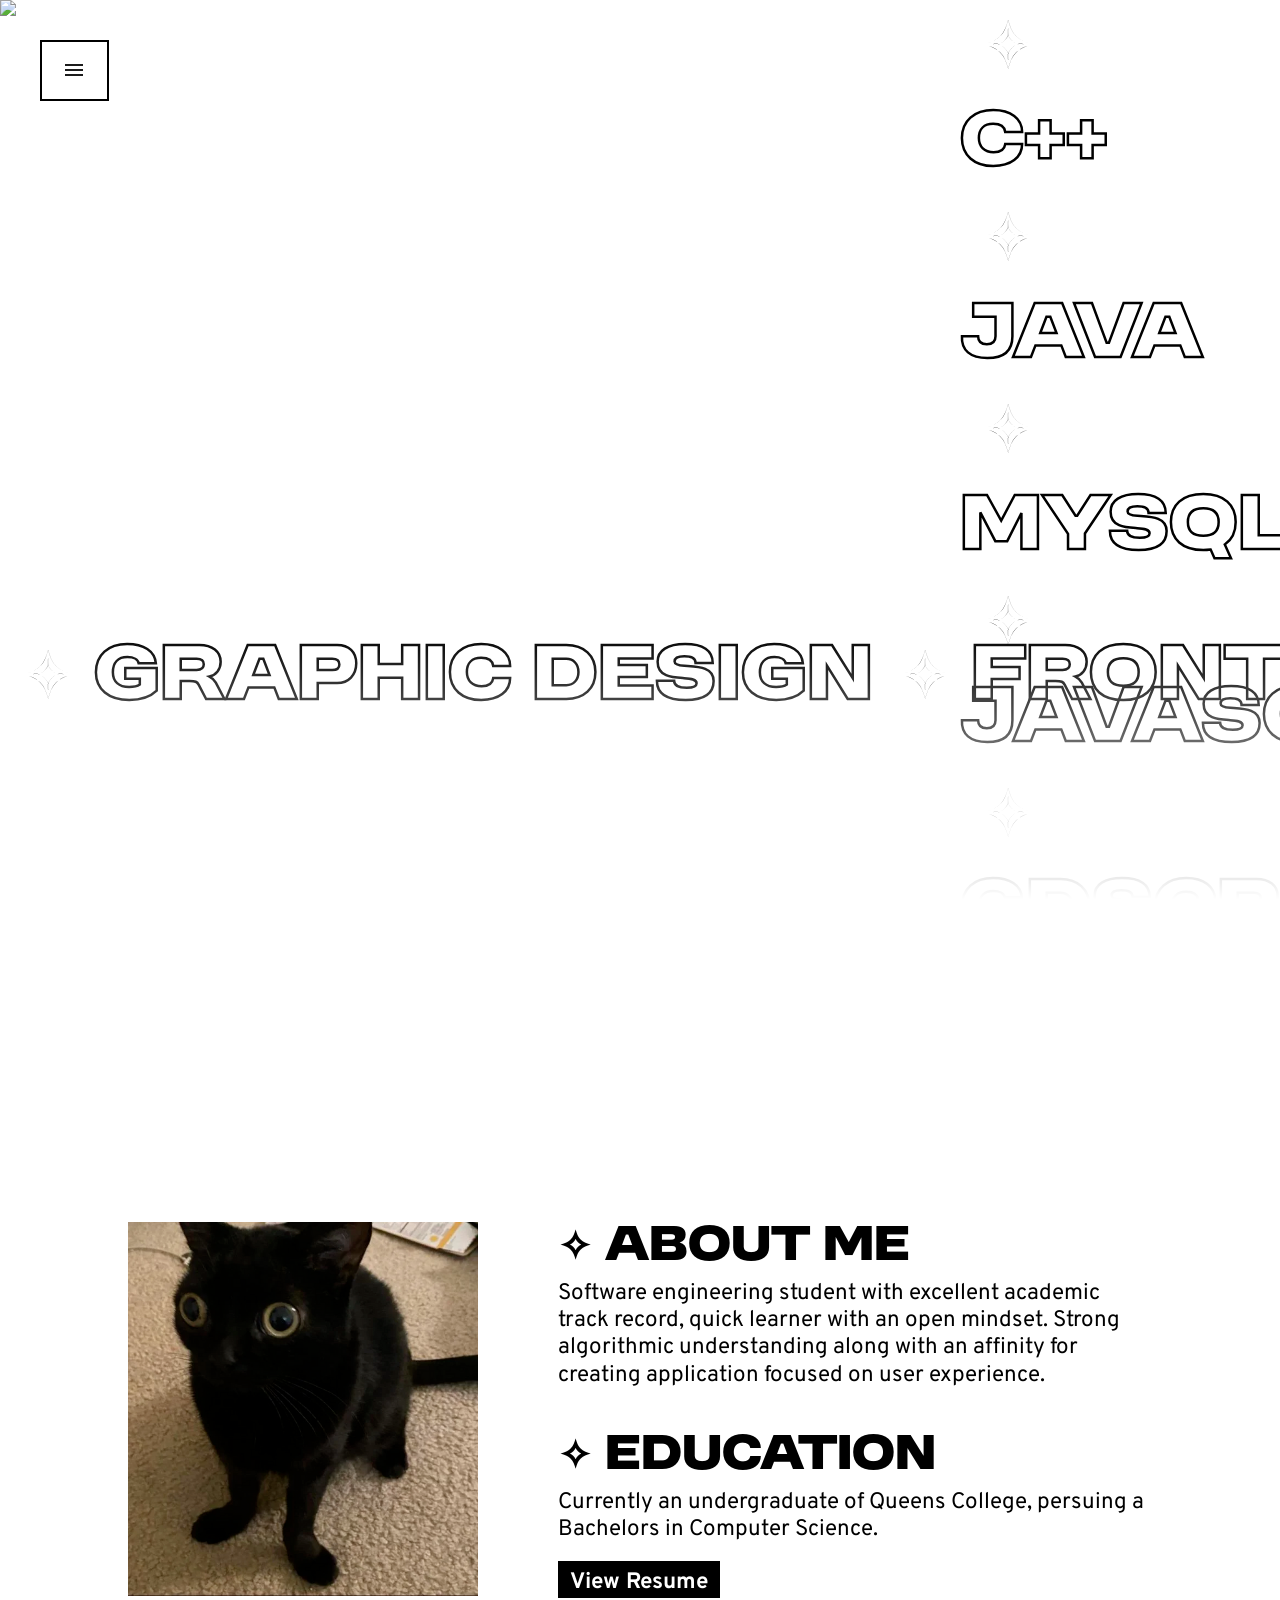
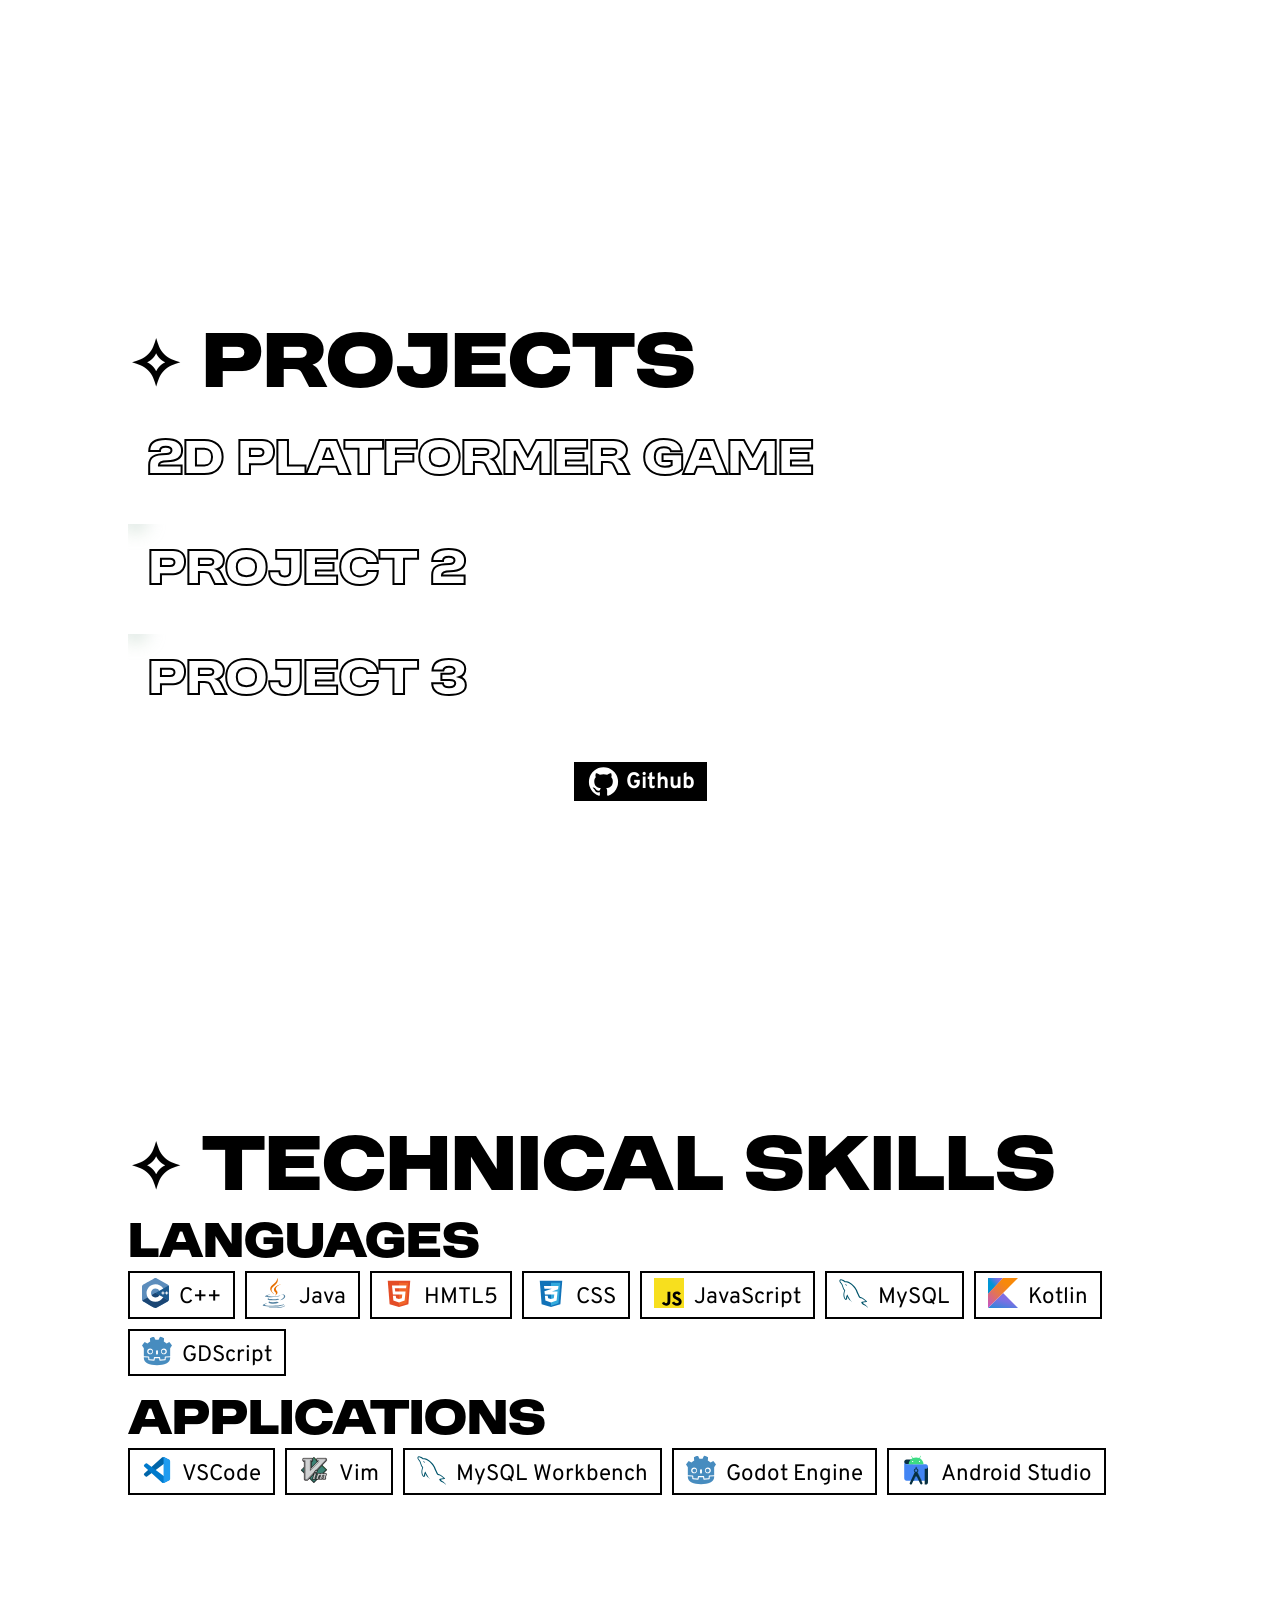
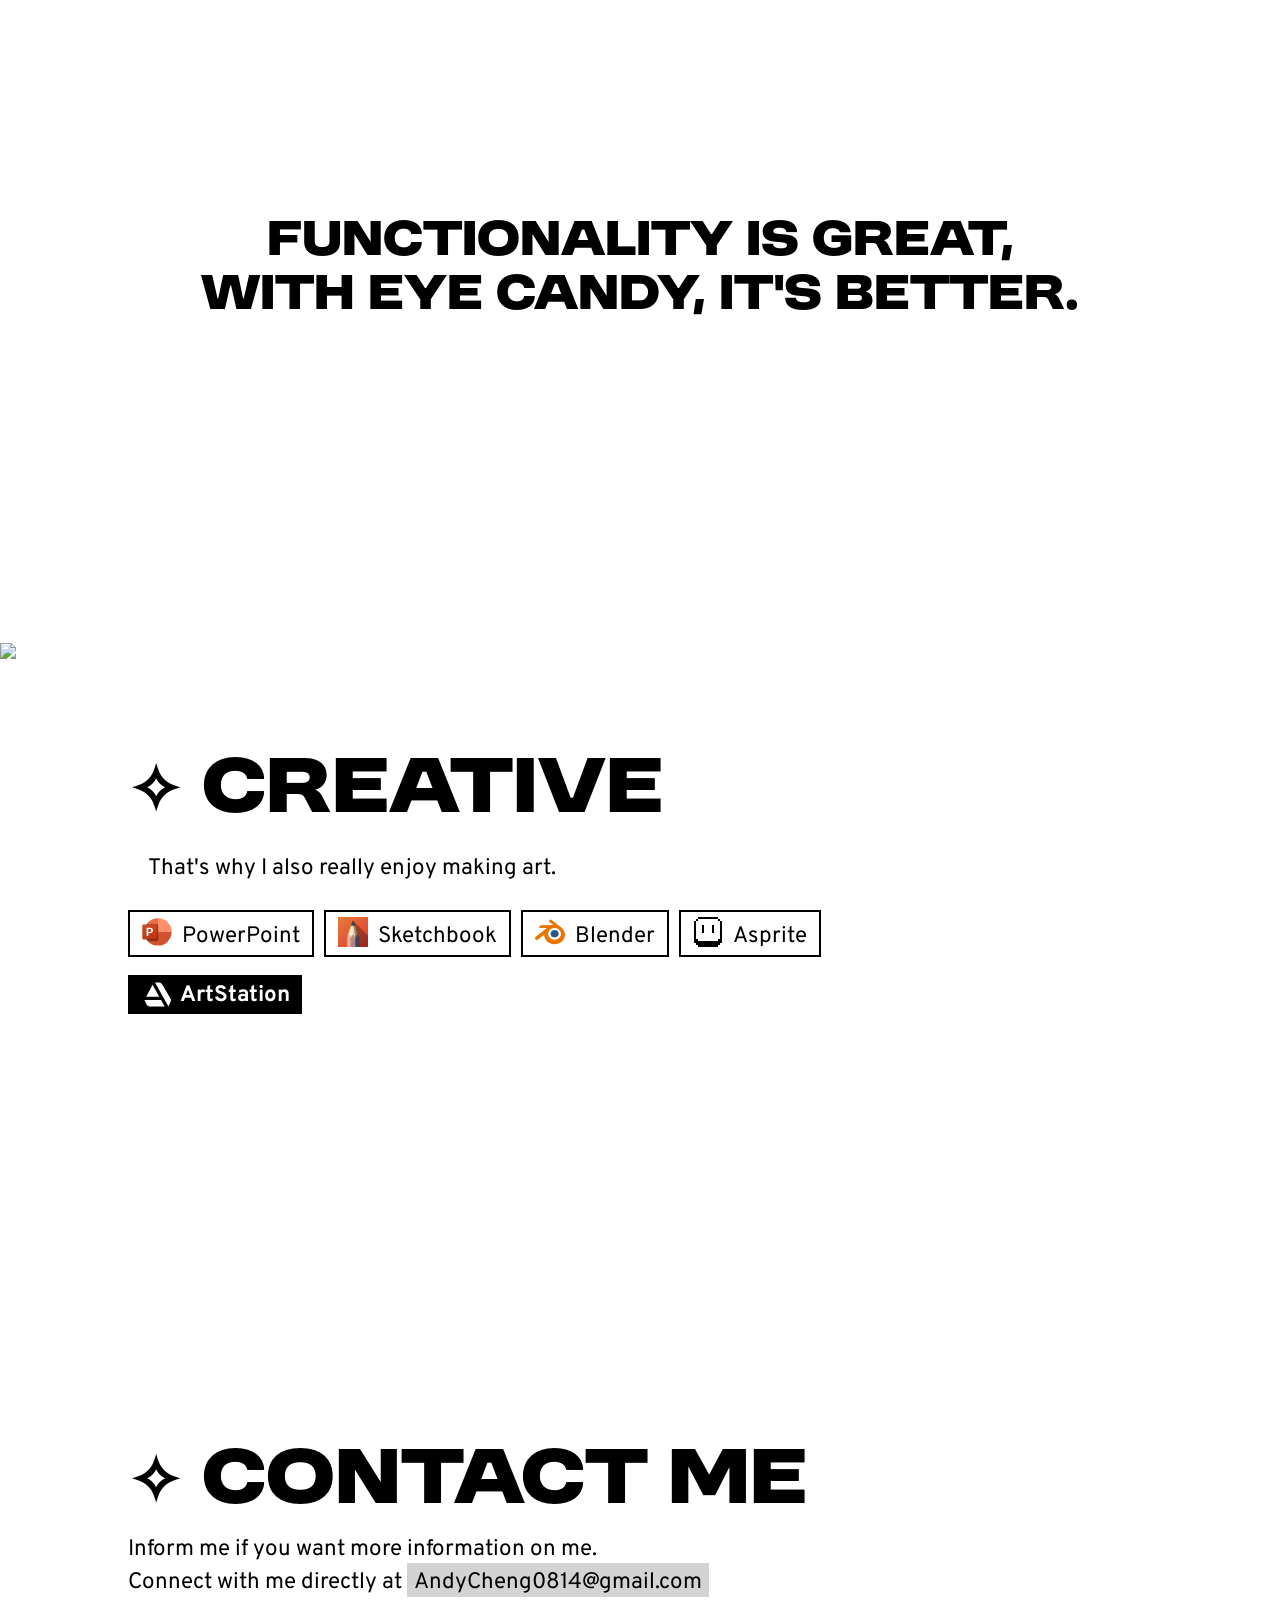
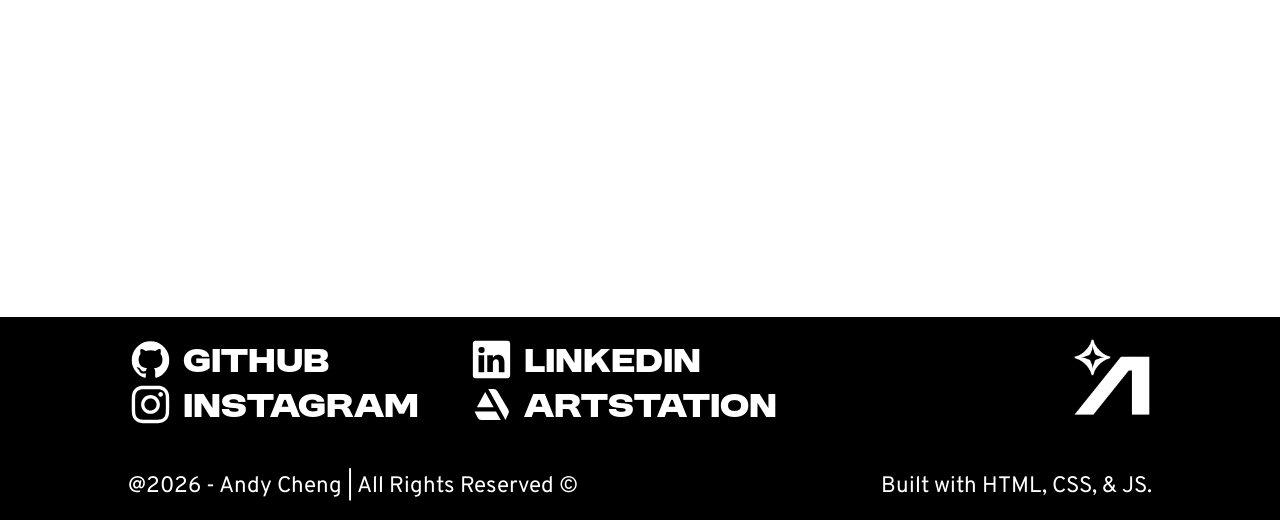
==== commit 70e2f3d4: "1 project added 4.4.26 1am - projects can now support videos as background - those backgrounds are m" ====
--- a/index.html
+++ b/index.html
@@ -114,17 +114,19 @@
       <h2>✧ Projects</h2>
 
       <div class="proj">
-        <div class="projBackground" style="grid-area: x;"><img src="media/inverted.gif"></div>
+        <div class="projBG" style="grid-area: x;">
+          <video src="media/demo.mov" autoplay muted loop></video>
+        </div>
         <div class="projDetails" style="grid-area: x;">
-          <h3>project 1</h3>
-          <div class="projTextBackdrop">
-            <p>sample</p><p>sample</p><p>sample</p><p>sample</p><p>sample</p>
+          <h3>2D Platformer Game</h3>
+          <div class="projTextBackdrop bbb">
+            <p>Made with the Godot Engine</p>
           </div>
         </div>
       </div>
 
       <div class="proj">
-        <div class="projBackground" style="grid-area: x;"><img src="media/inverted.gif"></div>
+        <div class="projBG" style="grid-area: x;"><img src="media/inverted.gif"></div>
         <div class="projDetails" style="grid-area: x;">
           <h3>project 2</h3>
           <div style="backdrop-filter: blur(10px);"></div>
@@ -135,7 +137,7 @@
       </div>
 
       <div class="proj">
-        <div class="projBackground" style="grid-area: x;"><img src="media/inverted.gif"></div>
+        <div class="projBG" style="grid-area: x;"><img src="media/inverted.gif"></div>
         <div class="projDetails" style="grid-area: x;">
           <h3>project 3</h3>
           <div class="projTextBackdrop">
@@ -157,7 +159,7 @@
     </section>
     <div class="break"></div>
 
-
+<!-- 
     <section id="certifications">
       <h2>✧ Certifications</h2>
       <div id="certGrid">
@@ -192,7 +194,7 @@
       </div>    
     </section> 
     <div class="break"></div>
-
+ -->
 
     <section id="skills">
       <h2>✧ Technical Skills</h2>
@@ -274,7 +276,7 @@
         Connect with me directly at
         <span id="copyEmail" onclick="copyEmail()">AndyCheng0814@gmail.com</span>
       </p>
-      <p>. . . or me leave a message.</p>
+      <!-- <p>. . . or me leave a message.</p>
       <br>
 
       <form id="contactGrid">
@@ -292,9 +294,12 @@
           <button type="reset"><p>Clear</p></button>
           <button type="button" onclick="sendMsg()"><p>Send Message</p></button>
         </div>
-      </form>
-
-      <p id="inputResponse">&nbsp;</p>
+
+        <div></div>
+        <div style="display: flex; justify-content: end;">
+          <p id="inputResponse">&nbsp;</p>
+        </div>
+      </form> -->
 
     </section>
     <div class="break"></div>
--- a/projects.css
+++ b/projects.css
@@ -1,39 +1,74 @@
 .proj {
     display: grid;
     grid-template-areas: "x";
+    overflow: hidden;
 
-    height: 70px;
+    height: 90px;
     padding: 0px 0px 20px 0px;
 
-    /* overflow: hidden; */
-    
     transition: all .2s ease-out;
 }
 .proj:hover {
     height: 40vh;
 }
 
-.projBackground {
+.projBG {
     height: inherit;
 
     z-index: -1;
-    /* background: linear-gradient(rgba(0, 0, 0, 0.25) 0%, transparent 100%);  */
     mask-image: linear-gradient(black 70%, transparent 100%);
-
-    transition: all .2s ease-out;
+    
+    filter: blur(10px);
 }
-.projBackground > img {
+.proj:hover .projBG {
+    filter: blur(0px);
+}
+.projBG > img ,
+.projBG > video {
+    position: relative;
     width: 100%;
+    top: -15%;
 }
 
 .projDetails {
     overflow: hidden;
     padding: 20px;
 }
+.projDetails > h3 {
+    /* width: max-content;
+    padding: 10px 20px 10px 20px;
+    backdrop-filter: blur(20px);  */
+    color: transparent;
+    mix-blend-mode: difference;
+    -webkit-text-stroke: 2px white;
+}
 
 .projTextBackdrop {
-    padding: 10px 20px 10px 20px;
-    backdrop-filter: blur(15px); 
+    display: none;
 
-    /* text-shadow: white 0px 0px 5px; */
+    padding: 5px 10px 5px 10px;
+    backdrop-filter: blur(30px); 
+
+    color: white;
+    text-shadow: 0px 0px 3px black;
+}
+.proj:hover .projTextBackdrop {
+    display: block;
+}
+
+@media (max-width: 1000px){
+    .proj:hover .projBG > img ,
+    .proj:hover .projBG > video {
+        width: 133%;
+        min-height: 100%;
+        top: 0;
+        left: -16.5%;
+    }
+}
+@media (max-width: 600px){
+    .proj:hover .projBG > img ,
+    .proj:hover .projBG > video {
+        width: 166%;
+        left: -33%;
+    }
 }
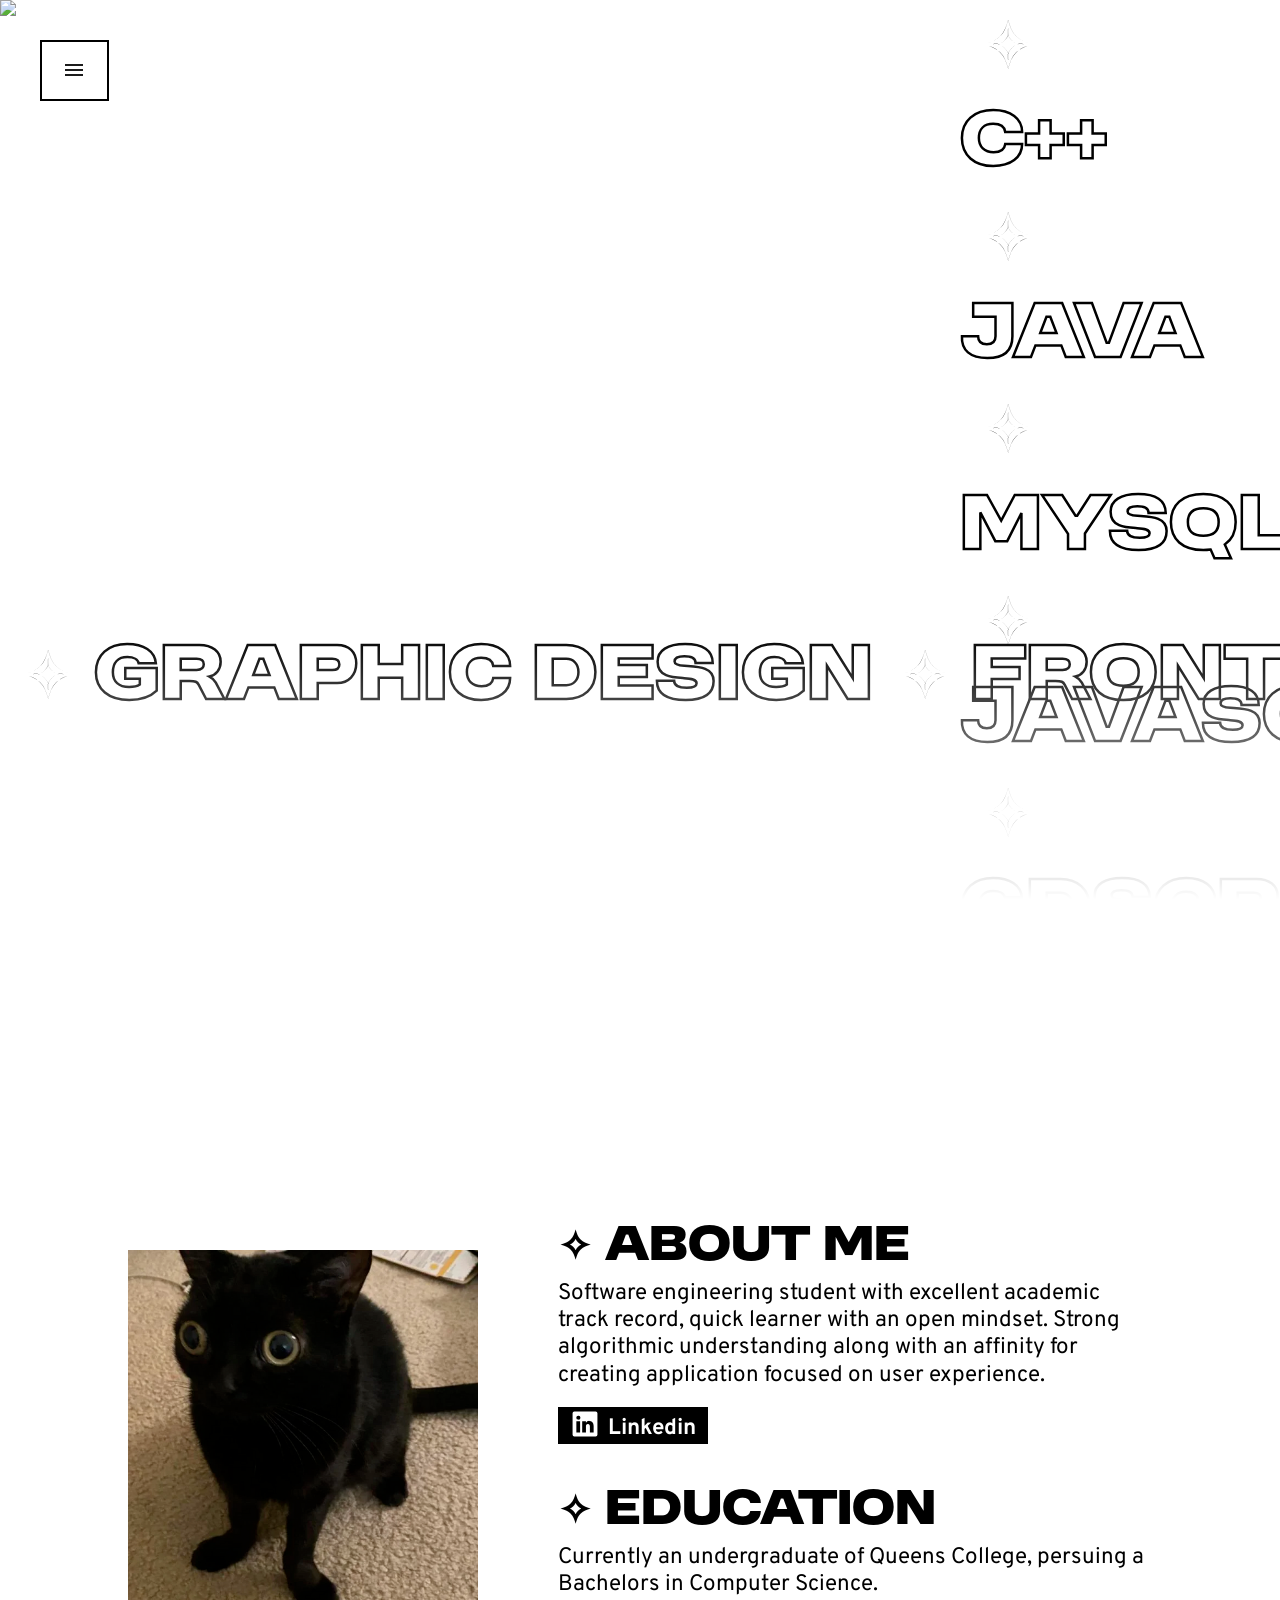
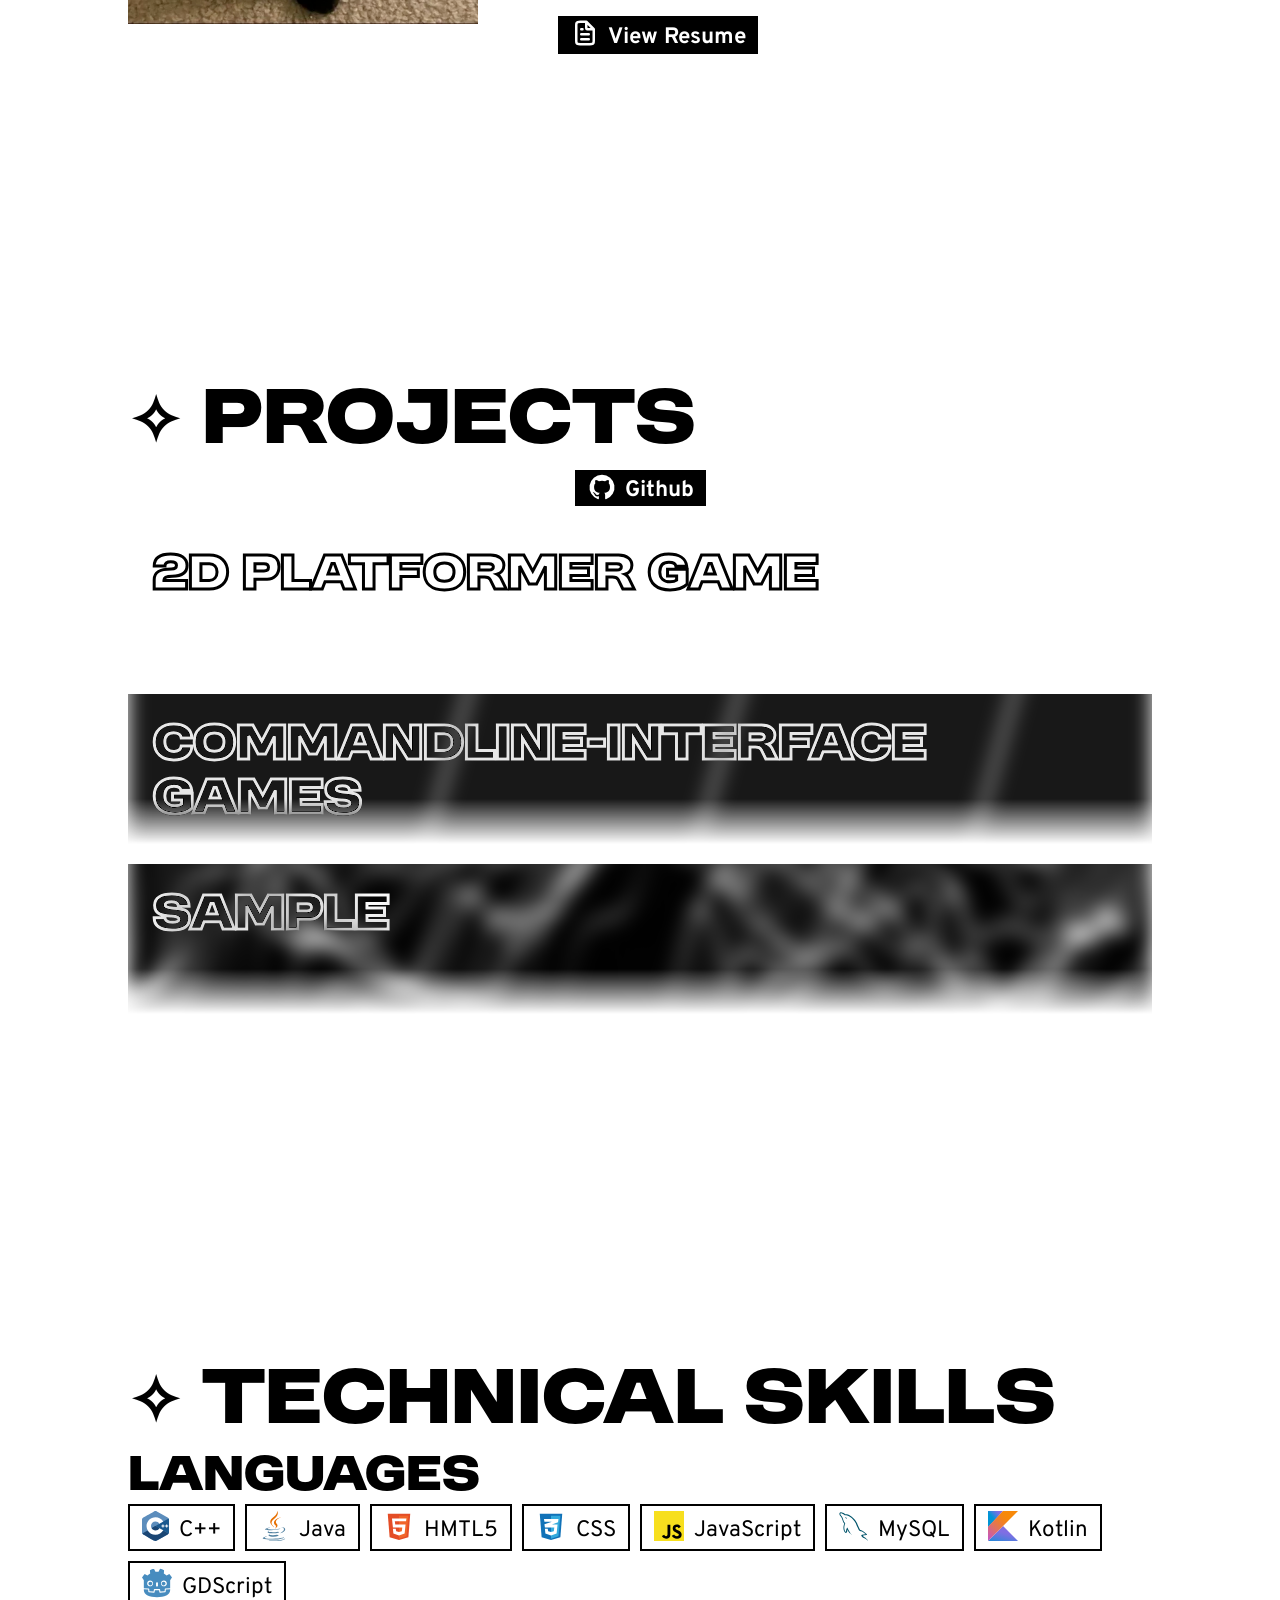
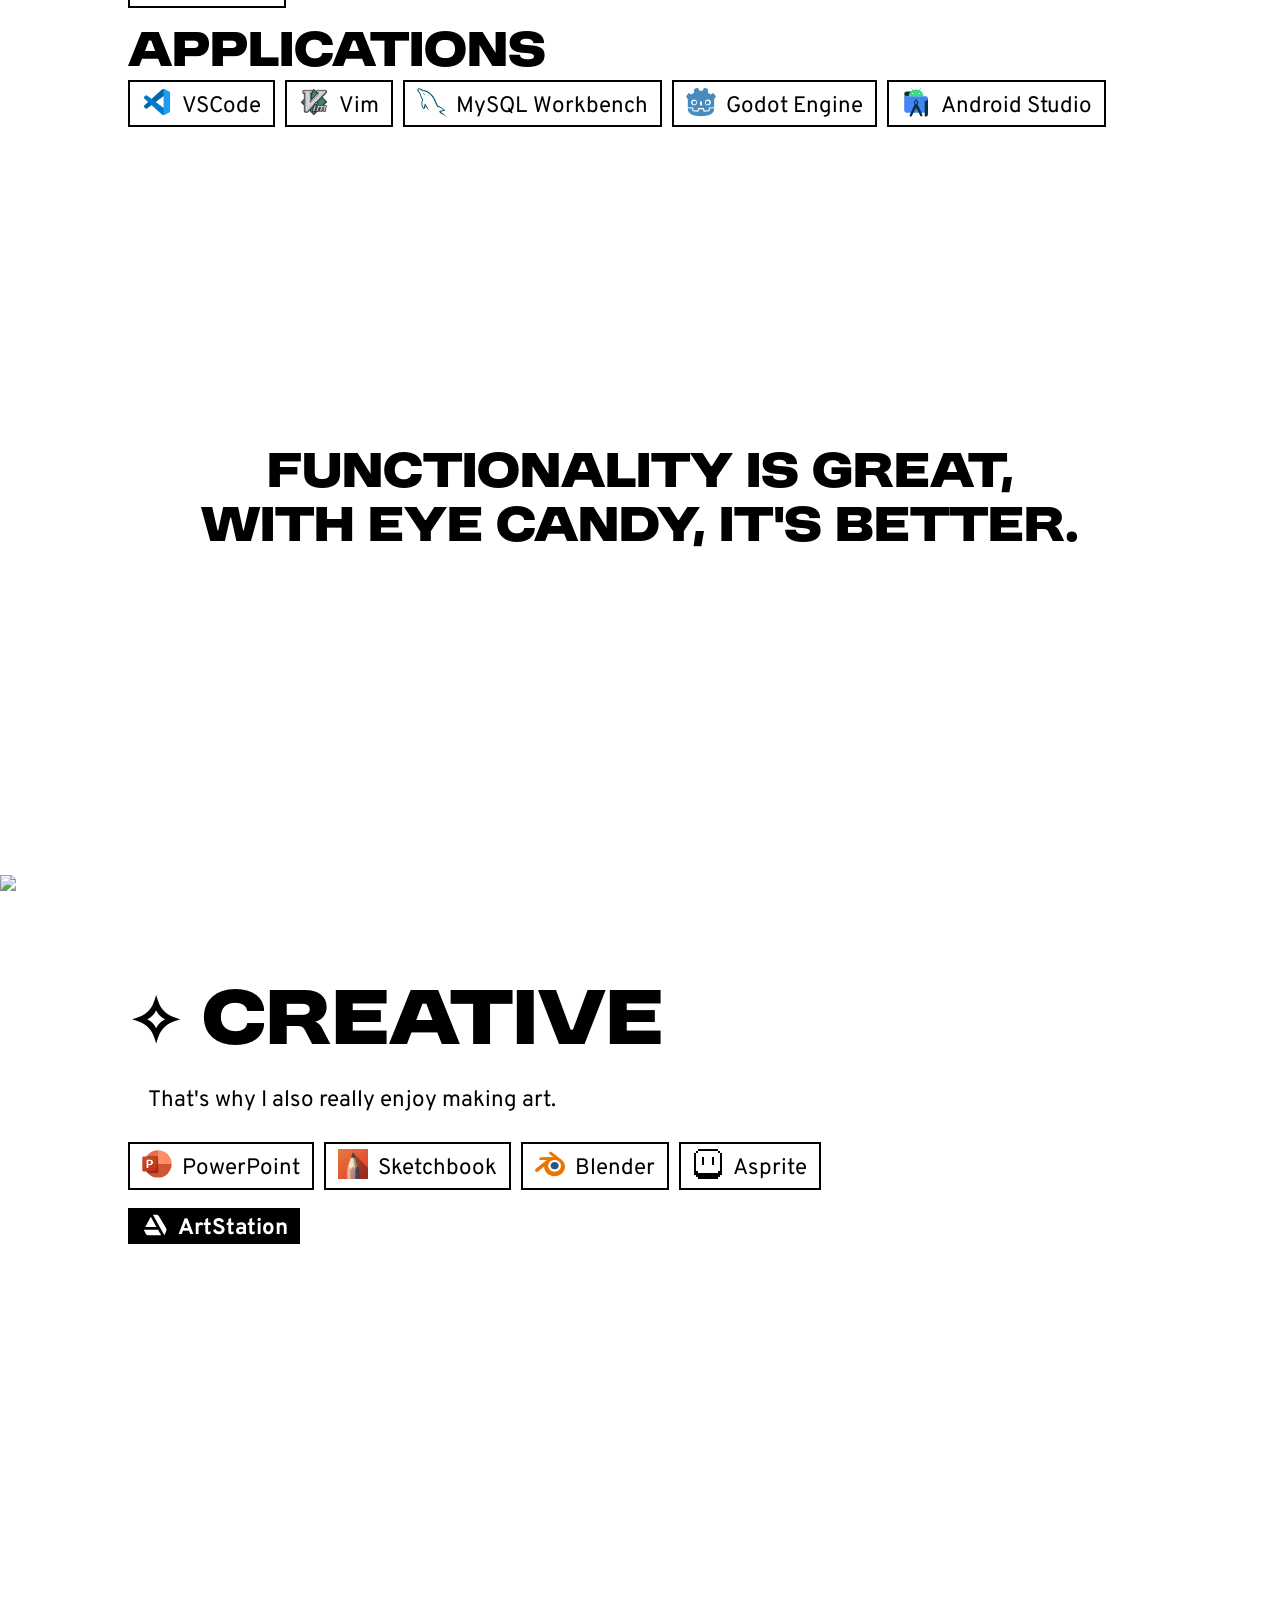
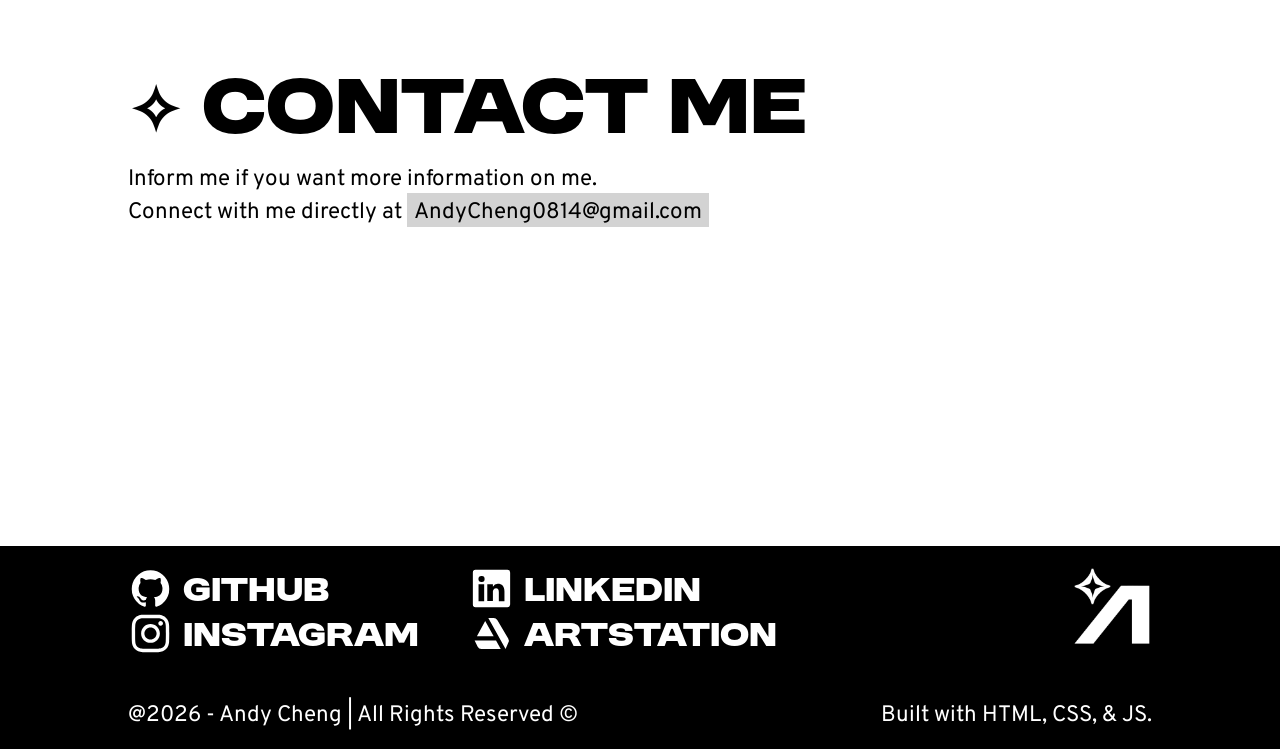
==== commit aadee513: "2nd project added 4.4.26 10pm - buttons to project repo added to per project in <Projects> - project" ====
--- a/index.html
+++ b/index.html
@@ -80,7 +80,7 @@
   <main>
     
     <section id="aboutMe">
-      <img src="./media/yink.png">
+      <img src="media/yink.png">
 
       <div style="display: flex; flex-direction: column; gap: 40px;">
         
@@ -90,6 +90,13 @@
             Software engineering student with excellent academic track record, quick learner with an open mindset.
             Strong algorithmic understanding along with an affinity for creating application focused on user experience.
           </p>
+          <br>
+          <a href="https://www.linkedin.com/in/andy-cheng-41405a20a/" target="_blank">
+            <button>
+              <img src="icons/linkedin.svg">
+              <p>Linkedin</p>
+            </button>
+          </a>
         </div>
 
         <div>
@@ -98,9 +105,11 @@
             Currently an undergraduate of Queens College, persuing a Bachelors in Computer Science.
           </p>
           <br>
-
           <a href="files/Andy Resume.pdf" target="_blank">
-            <button><p>View Resume</p></button>
+            <button>
+              <img src="icons/file.svg">
+              <p>View Resume</p>
+            </button>
           </a>
         </div>
 
@@ -113,40 +122,6 @@
     <section id="projects">
       <h2>✧ Projects</h2>
 
-      <div class="proj">
-        <div class="projBG" style="grid-area: x;">
-          <video src="media/demo.mov" autoplay muted loop></video>
-        </div>
-        <div class="projDetails" style="grid-area: x;">
-          <h3>2D Platformer Game</h3>
-          <div class="projTextBackdrop bbb">
-            <p>Made with the Godot Engine</p>
-          </div>
-        </div>
-      </div>
-
-      <div class="proj">
-        <div class="projBG" style="grid-area: x;"><img src="media/inverted.gif"></div>
-        <div class="projDetails" style="grid-area: x;">
-          <h3>project 2</h3>
-          <div style="backdrop-filter: blur(10px);"></div>
-          <div class="projTextBackdrop">
-            <p>sample</p><p>sample</p><p>sample</p><p>sample</p><p>sample</p>
-          </div>
-        </div>
-      </div>
-
-      <div class="proj">
-        <div class="projBG" style="grid-area: x;"><img src="media/inverted.gif"></div>
-        <div class="projDetails" style="grid-area: x;">
-          <h3>project 3</h3>
-          <div class="projTextBackdrop">
-            <p>sample</p><p>sample</p><p>sample</p><p>sample</p><p>sample</p>
-          </div>
-        </div>
-      </div>
-
-      <br>
       <div style="display: flex; justify-content: center;">
         <a href="https://github.com/ande-y" target="_blank">
           <button>          
@@ -154,6 +129,67 @@
             <p style="margin-top: 5px;">Github</p>
           </button>
         </a>
+      </div>
+      <br>
+
+      <div class="proj">
+        <div class="projBG" style="grid-area: x;">
+          <video src="media/platformer demo.mp4" autoplay muted loop></video>
+        </div>
+        <div class="projInfo" style="grid-area: x;">
+          <h3>2D Platformer Game</h3>
+          <p>
+            Drawn and built from scratch with the Godot Game Engine.
+            This game created to the introduce highschool students the basics of video game programming and Object Oriented Programming. 
+          </p>
+
+          <div style="display: flex; gap: 10px;">
+            <a href="" target="_blank">
+              <button>
+                <img src="icons/arrow-right.svg">
+                <p>Play</p>
+              </button>
+            </a>
+            <a href="https://github.com/ande-y/STEP-course-game-demo" target="_blank">
+              <button>
+                <img src="icons/github.svg">
+                <p>Repo</p>
+              </button>
+            </a>
+          </div>
+
+        </div>
+      </div>
+
+      <div class="proj">
+        <div class="projBG">
+          <img src="media/cmd game demo.png">
+        </div>
+        <div class="projInfo">
+          <h3>CommandLine-Interface Games</h3>
+          <p>
+            A mix of tabletop games, playable straight from the terminal. <br>
+            Games include: Poker, Blackjack, Minesweeper, 2048, & Mahjong.
+          </p>
+          <a href="https://github.com/ande-y/Various-Command-Line-Games" target="_blank">
+            <button>
+              <img src="icons/github.svg">
+              <p>Repo</p>
+            </button>
+          </a>
+        </div>
+      </div>
+
+      <div class="proj">
+        <div class="projBG" style="grid-area: x;">
+          <img src="media/placeholder.gif">
+        </div>
+        <div class="projInfo" style="grid-area: x;">
+          <h3>sample</h3>
+          <p>
+            sample <br>sample <br>sample <br>
+          </p>
+        </div>
       </div>
 
     </section>
--- a/general.css
+++ b/general.css
@@ -92,7 +92,7 @@
         line-height: 1.5rem;
     }
 }
-@media (max-width: 400px){
+@media (max-width: 450px){
     h1 {
         font-size: 2.5rem;
     }
@@ -152,8 +152,8 @@
     backdrop-filter: blur(15px);
 }
 button img {
-    width: 35px;
-    margin-right: 5px;
+    width: 30px;
+    margin-right: 8px;
 }
 button:hover img {
     filter: invert(100%);
--- a/header.css
+++ b/header.css
@@ -48,7 +48,7 @@
         height: 310px;
     }
 }
-@media (max-width: 400px){
+@media (max-width: 450px){
     header {
         top: 20px;
         margin-left: 20px;
--- a/hero.css
+++ b/hero.css
@@ -77,7 +77,7 @@
 }
 
 
-@media (max-width: 1000px){
+@media (max-width: 1000px), (min-height: 1000px){
     #hero > img {
         min-height: 100vh;
     }
@@ -86,7 +86,7 @@
         margin: 0px 50px 40px 0px;
     }
 }
-@media (max-width: 400px){
+@media (max-width: 450px){
     #name h1{
         text-align: end;
         margin: 0px 30px 30px 0px;
--- a/aboutMe.css
+++ b/aboutMe.css
@@ -15,7 +15,7 @@
         width: 50%;
     }
 }
-@media (max-width: 400px){
+@media (max-width: 450px){
     #aboutMe > img {
         width: 80%;
     }
--- a/projects.css
+++ b/projects.css
@@ -14,7 +14,8 @@
 
 .projBG {
     height: inherit;
-
+    grid-area: x;
+    
     z-index: -1;
     mask-image: linear-gradient(black 70%, transparent 100%);
     
@@ -29,34 +30,58 @@
     width: 100%;
     top: -15%;
 }
+.proj:hover .projBG > img,
+.proj:hover .projBG > video {
+    top: -50%;
+}
 
-.projDetails {
+.projInfo {
     overflow: hidden;
-    padding: 20px;
+    grid-area: x;
+    padding: 25px;
 }
-.projDetails > h3 {
+.projInfo > h3 {
     /* width: max-content;
     padding: 10px 20px 10px 20px;
     backdrop-filter: blur(20px);  */
     color: transparent;
     mix-blend-mode: difference;
-    -webkit-text-stroke: 2px white;
+    -webkit-text-stroke: 3px white;
+    text-shadow: 0px 0px 3px black, 0px 0px 3px black;
 }
 
-.projTextBackdrop {
+.projInfo > p {
     display: none;
+    width: 50%;
 
     padding: 5px 10px 5px 10px;
     backdrop-filter: blur(30px); 
 
     color: white;
-    text-shadow: 0px 0px 3px black;
+    text-shadow: 0px 0px 3px black, 0px 0px 3px black;
 }
-.proj:hover .projTextBackdrop {
+.proj:hover .projInfo > p {
     display: block;
 }
 
+.projInfo a {
+    margin-top: 10px;
+    display: none;
+}
+.proj:hover .projInfo a {
+    display: block;
+}
+
+
+@media (max-width: 1400px){
+    .proj {
+        height: 150px;
+    }
+}
 @media (max-width: 1000px){
+    .projInfo > h3 {
+        -webkit-text-stroke: 2px white;
+    }
     .proj:hover .projBG > img ,
     .proj:hover .projBG > video {
         width: 133%;
@@ -64,11 +89,27 @@
         top: 0;
         left: -16.5%;
     }
+    .projInfo > p {
+        width: auto;
+    }
 }
 @media (max-width: 600px){
+    .proj:hover {
+        height: 60vh;
+    }
     .proj:hover .projBG > img ,
     .proj:hover .projBG > video {
         width: 166%;
         left: -33%;
     }
+}
+@media (max-width: 450px){
+    .proj:hover {
+        height: 60vh;
+    }
+    .proj:hover .projBG > img ,
+    .proj:hover .projBG > video {
+        width: 200%;
+        left: -50%;
+    }
 }
--- a/footer.css
+++ b/footer.css
@@ -71,7 +71,7 @@
         text-align: left;
     }
 }
-@media (max-width: 400px){
+@media (max-width: 450px){
     #socials img {
         height: 30px;
     }
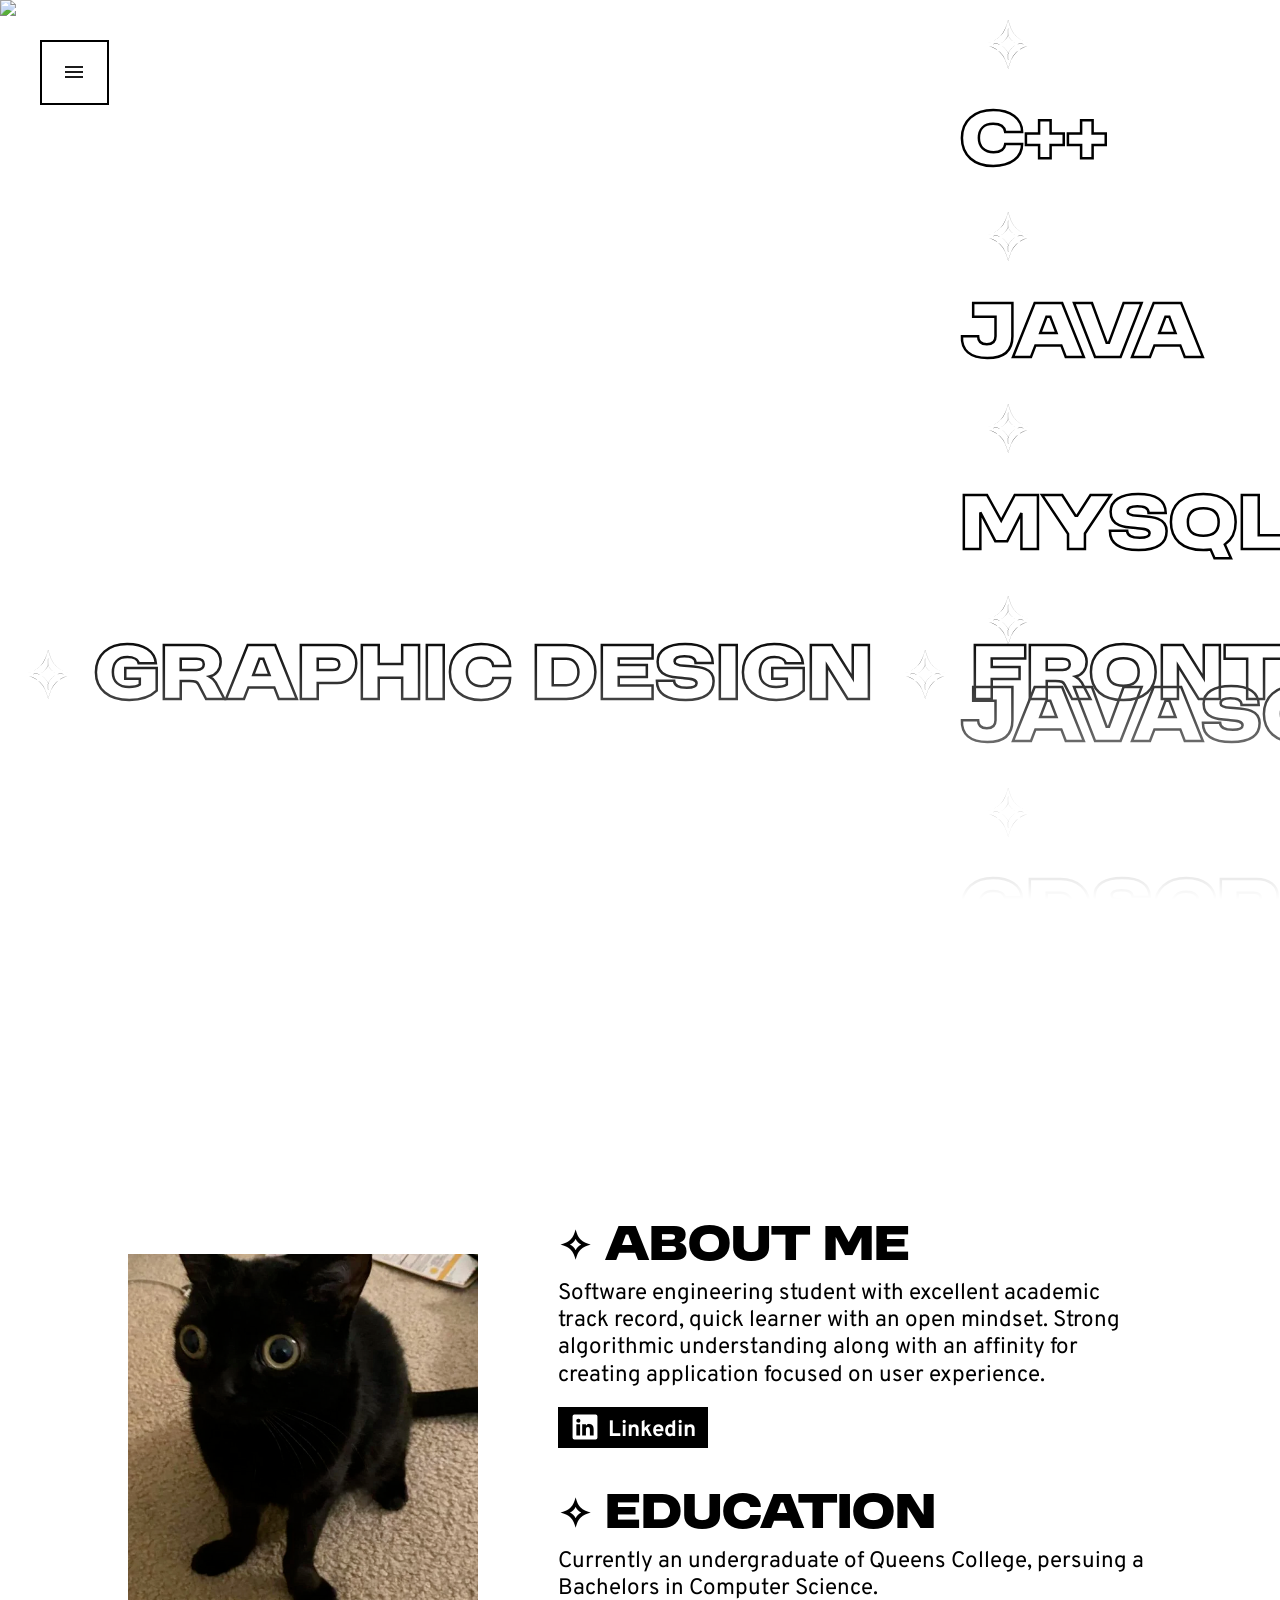
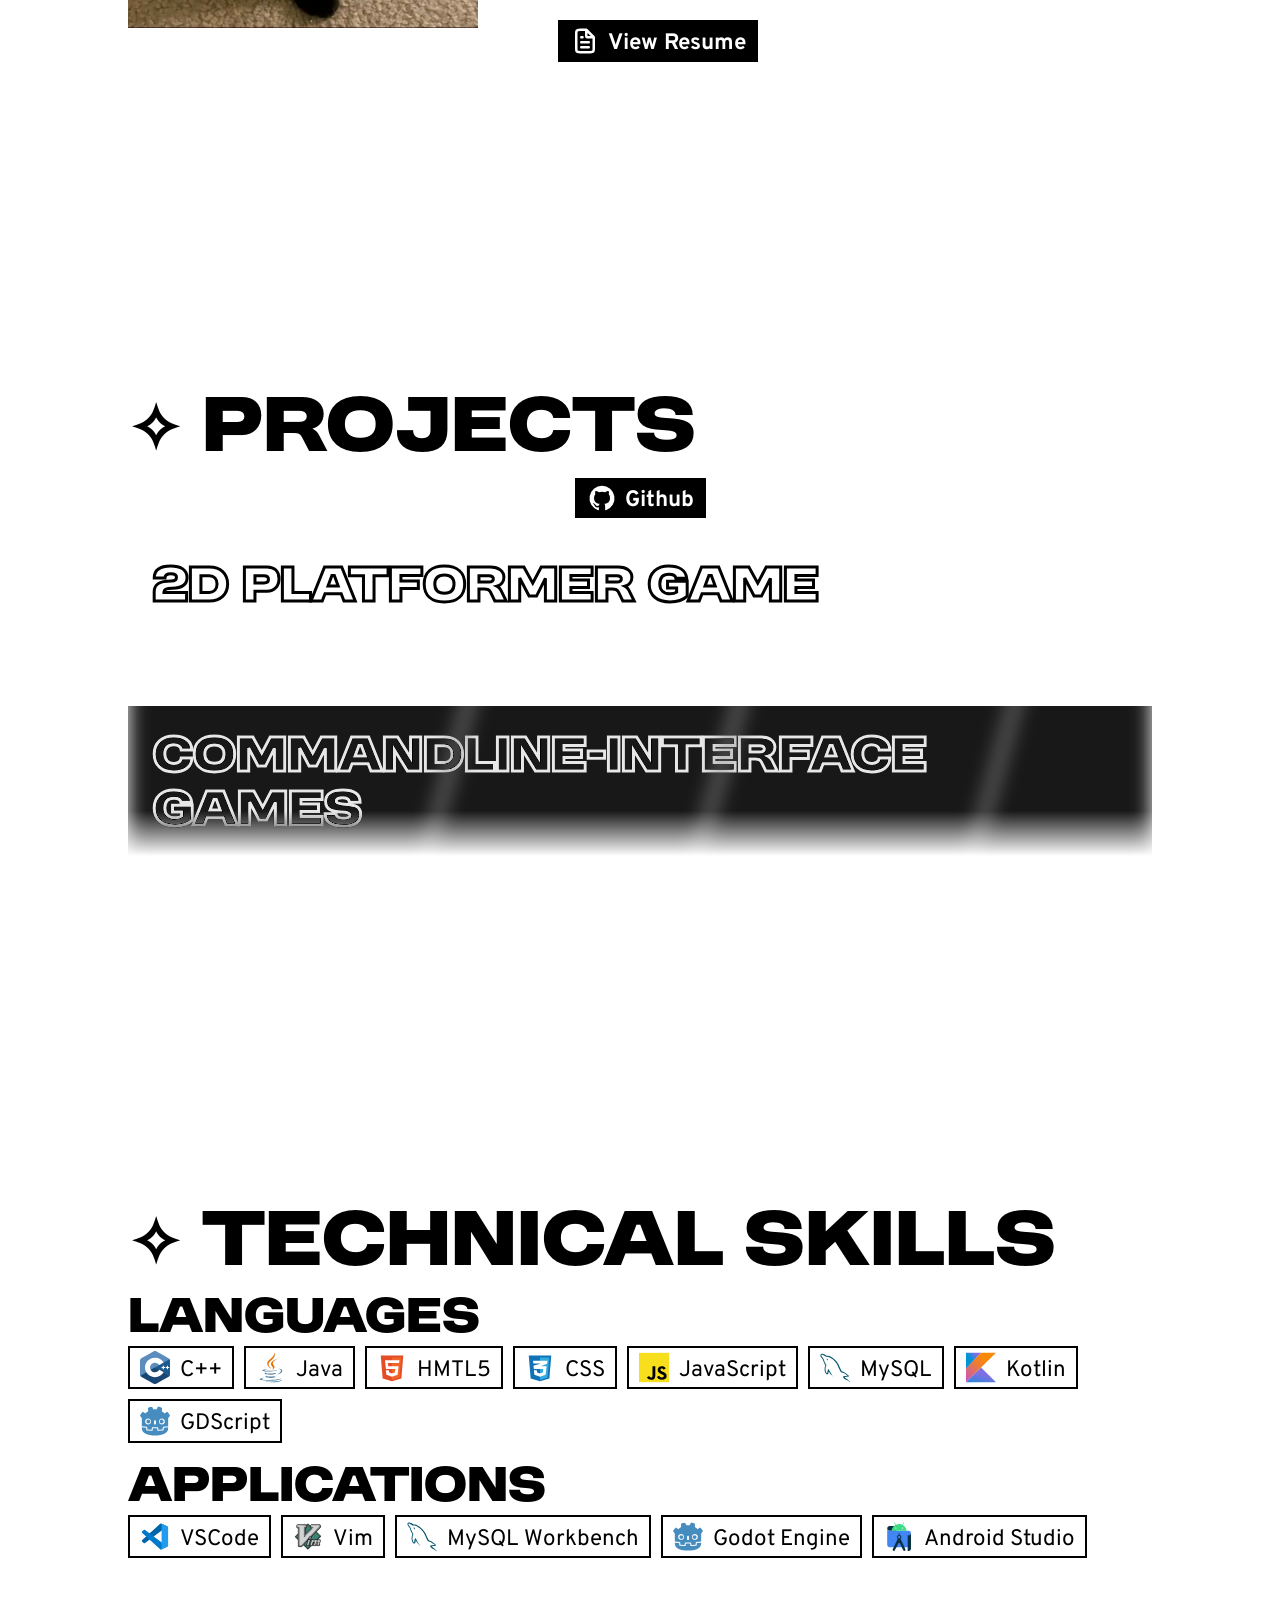
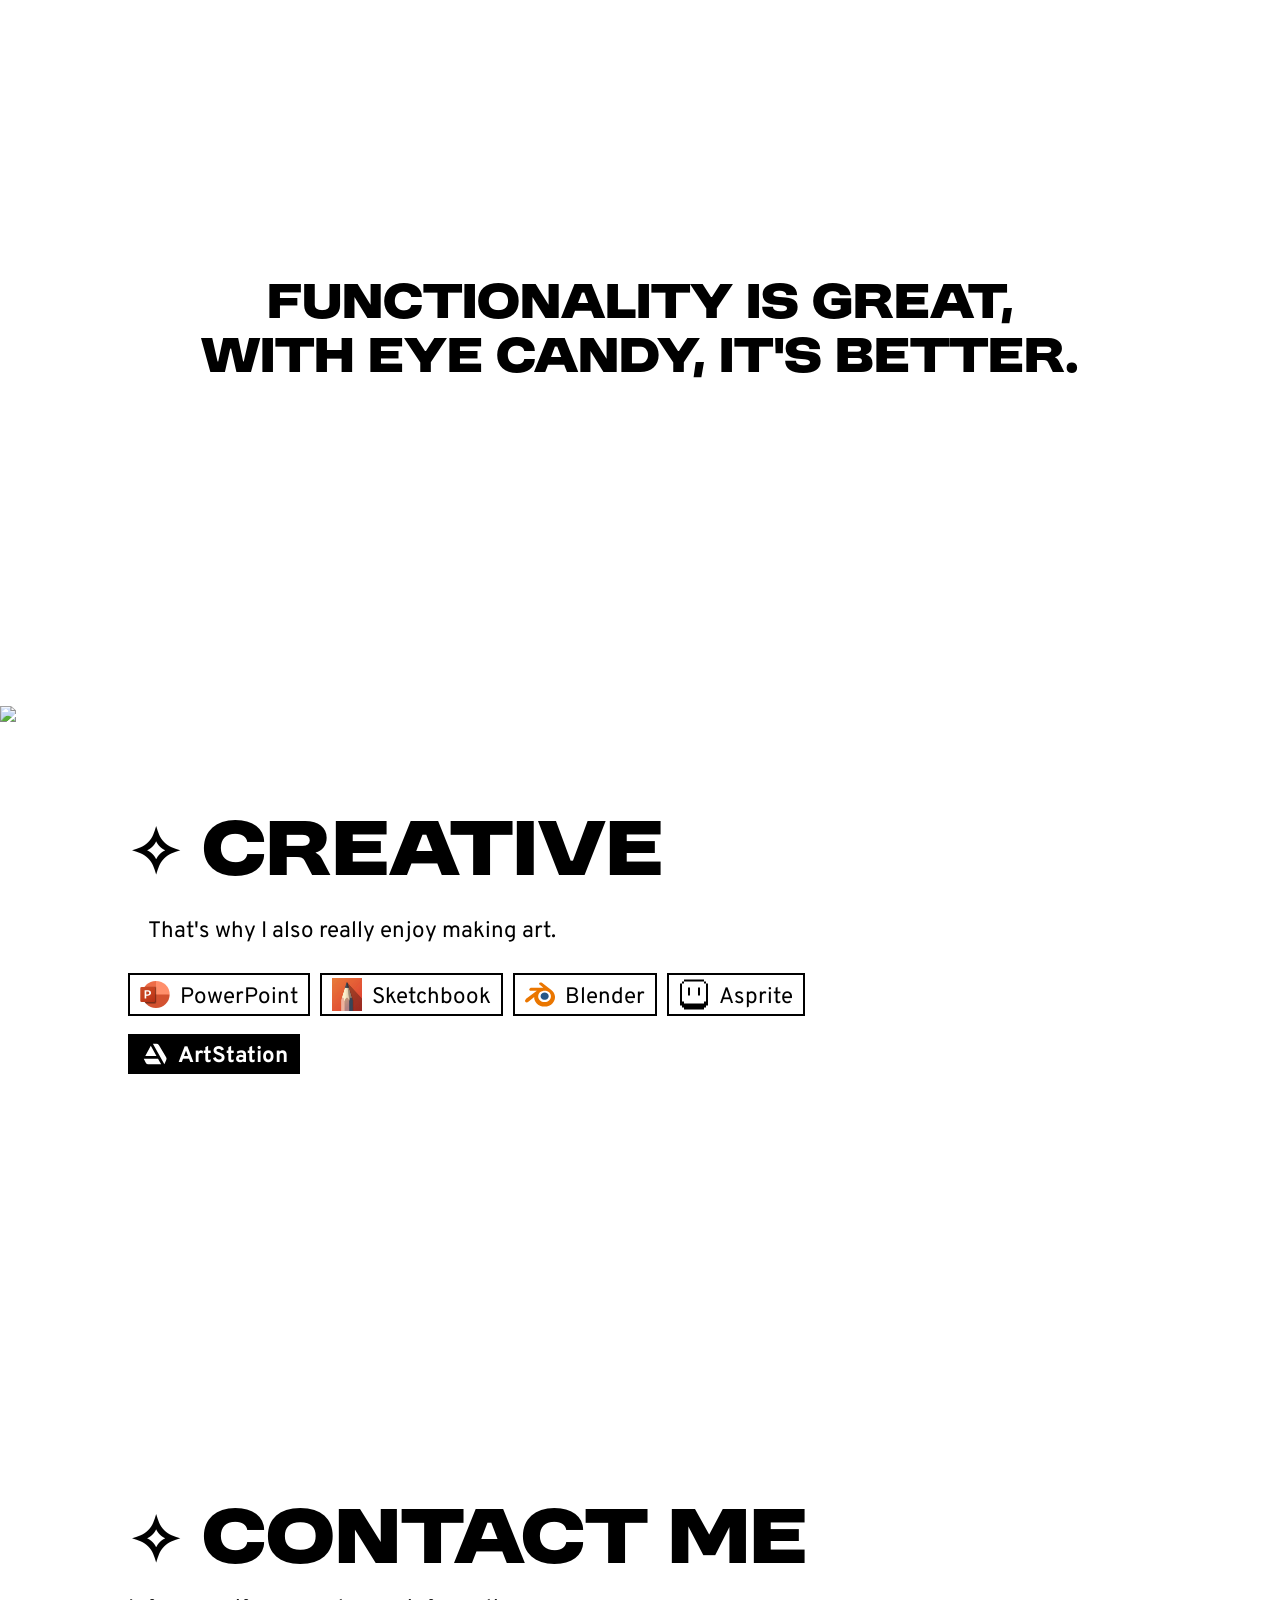
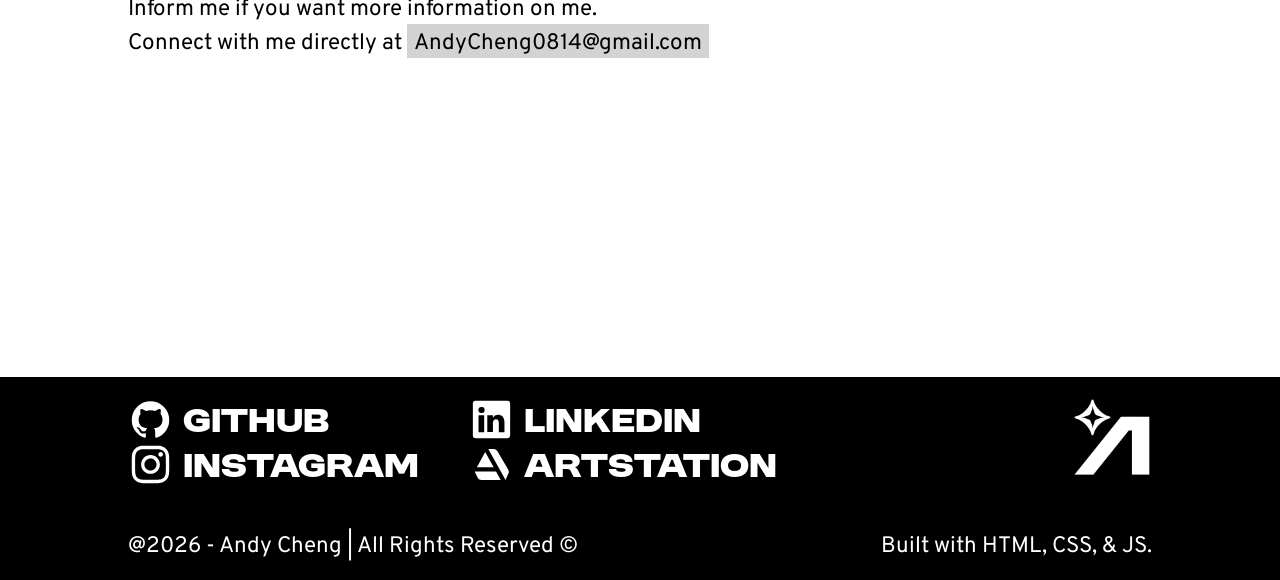
==== commit 519d8731: "minor changes 4.14.26 12pm minor changes to padding, color, alignment... etc" ====
--- a/index.html
+++ b/index.html
@@ -12,7 +12,7 @@
   <link rel="stylesheet" href="hero.css">
   <link rel="stylesheet" href="aboutMe.css">
   <link rel="stylesheet" href="projects.css">
-  <link rel="stylesheet" href="certifications.css">
+  <!-- <link rel="stylesheet" href="certifications.css"> -->
   <link rel="stylesheet" href="skills.css">
   <link rel="stylesheet" href="creative.css">
   <link rel="stylesheet" href="contactMe.css">
@@ -34,7 +34,7 @@
 
         <button onclick="scrollPage('aboutMe')"><p>About Me</p></button>
         <button onclick="scrollPage('projects')"><p>Projects</p></button>
-        <button onclick="scrollPage('certifications')"><p>Certifications</p></button>
+        <!-- <button onclick="scrollPage('certifications')"><p>Certifications</p></button> -->
         <button onclick="scrollPage('skills')"><p>Skills</p></button>
         <button onclick="scrollPage('creative')"><p>Creative</p></button>
         <button onclick="scrollPage('contactMe')"><p>Contact Me</p></button>
@@ -133,10 +133,10 @@
       <br>
 
       <div class="proj">
-        <div class="projBG" style="grid-area: x;">
+        <div class="projBG">
           <video src="media/platformer demo.mp4" autoplay muted loop></video>
         </div>
-        <div class="projInfo" style="grid-area: x;">
+        <div class="projInfo">
           <h3>2D Platformer Game</h3>
           <p>
             Drawn and built from scratch with the Godot Game Engine.
@@ -171,27 +171,37 @@
             A mix of tabletop games, playable straight from the terminal. <br>
             Games include: Poker, Blackjack, Minesweeper, 2048, & Mahjong.
           </p>
+
           <a href="https://github.com/ande-y/Various-Command-Line-Games" target="_blank">
             <button>
               <img src="icons/github.svg">
               <p>Repo</p>
             </button>
           </a>
-        </div>
-      </div>
-
+        
+        </div>
+      </div>
+<!-- 
       <div class="proj">
-        <div class="projBG" style="grid-area: x;">
+        <div class="projBG">
           <img src="media/placeholder.gif">
         </div>
-        <div class="projInfo" style="grid-area: x;">
-          <h3>sample</h3>
-          <p>
-            sample <br>sample <br>sample <br>
-          </p>
-        </div>
-      </div>
-
+        <div class="projInfo">
+          <h3>MySQL Database Java Interface</h3>
+          <p>
+            Lorem ipsum dolor sit, amet consectetur adipisicing elit. A dicta sint quia, natus eos nobis commodi facilis repellat accusantium ipsum! Cupiditate consequuntur voluptas quae assumenda magnam voluptates dolorum! Incidunt, tenetur.
+          </p>
+
+          <a href="https://github.com/ande-y/RSA-encryption-in-Java" target="_blank">
+            <button>
+              <img src="icons/github.svg">
+              <p>Repo</p>
+            </button>
+          </a>
+          
+        </div>
+      </div>
+ -->
     </section>
     <div class="break"></div>
 
@@ -289,6 +299,8 @@
           <div><span><img src="icons/sketchbook.png"></span><p>Sketchbook</p></div>
           <div><span><img src="icons/blender.svg"></span><p>Blender</p></div>
           <div><span><img src="icons/aseprite.svg"></span><p>Asprite</p></div>
+          <!-- <div><span><img src=""></span><p>Google Slides</p></div>
+          <div><span><img src=""></span><p>Canva</p></div> -->
         </div>
         <br>
         
@@ -346,7 +358,6 @@
     <section id="footerFrame">
 
       <div style="display: flex; justify-content: space-between;">
-
         <div id="socials">
           <a href="https://github.com/ande-y" target="_blank">
             <img src="icons/github.svg">
--- a/general.css
+++ b/general.css
@@ -118,10 +118,9 @@
 
 a {
     text-decoration: none;
-    /* the properties below are needed when <a> encases <button>
-    otherwise the hyperlink will overextend the bounds of <button> 
-    this only occurs when the inner <button> is using display:flex
-    this appears to be a bug */
+    /* the properties below are needed when <a> encases <button> otherwise the hyperlink 
+    will overextend the bounds of <button> this only occurs when the inner <button> is 
+    using display:flex this appears to be a bug */
     display: flex; 
     width: min-content;
 }
@@ -131,12 +130,14 @@
 
 button {
     display: flex; 
+    align-items: center;
+    gap: 8px;
 
     width: max-content;
     
     border: transparent solid 2px;
     background-color: black;
-    padding: 0px 10px 0px 10px;
+    padding: 2px 10px 2px 10px;
     margin: 0px;
     
     font-weight: bold;
@@ -153,7 +154,6 @@
 }
 button img {
     width: 30px;
-    margin-right: 8px;
 }
 button:hover img {
     filter: invert(100%);
--- a/hero.css
+++ b/hero.css
@@ -27,7 +27,7 @@
     text-align: end;
     margin: 0px 80px 40px 0px;
     
-    color: rgb(255, 255, 255);
+    color: white;
     mix-blend-mode: difference;
 }
 
--- a/skills.css
+++ b/skills.css
@@ -8,11 +8,12 @@
 
 #skillList > div {
     display: flex;
+    gap: 10px;
 
     border: solid black 2px;
     /* background-color: lightgray; */
     
-    padding: 5px 12px 5px 12px;
+    padding: 3px 10px 3px 10px;
 }
 #skillList img {
     /* border: solid red 2px; */
@@ -22,12 +23,11 @@
 #skillList span {
     display: flex;
     justify-content: center;
-    align-items: center;
+    /* align-items: center; */
 
     /* border: solid green 2px; */
     max-width: 30px;
-    max-height: 30px;
-    margin-right: 10px;
+    max-height: auto;
 }
 
 #skillList p {
--- a/footer.css
+++ b/footer.css
@@ -43,6 +43,9 @@
     max-width: 80px; 
     max-height: 80px;
 }
+#siteIcon:hover {
+    cursor: pointer;
+}
 
 #footerInfo {
     display: flex; 
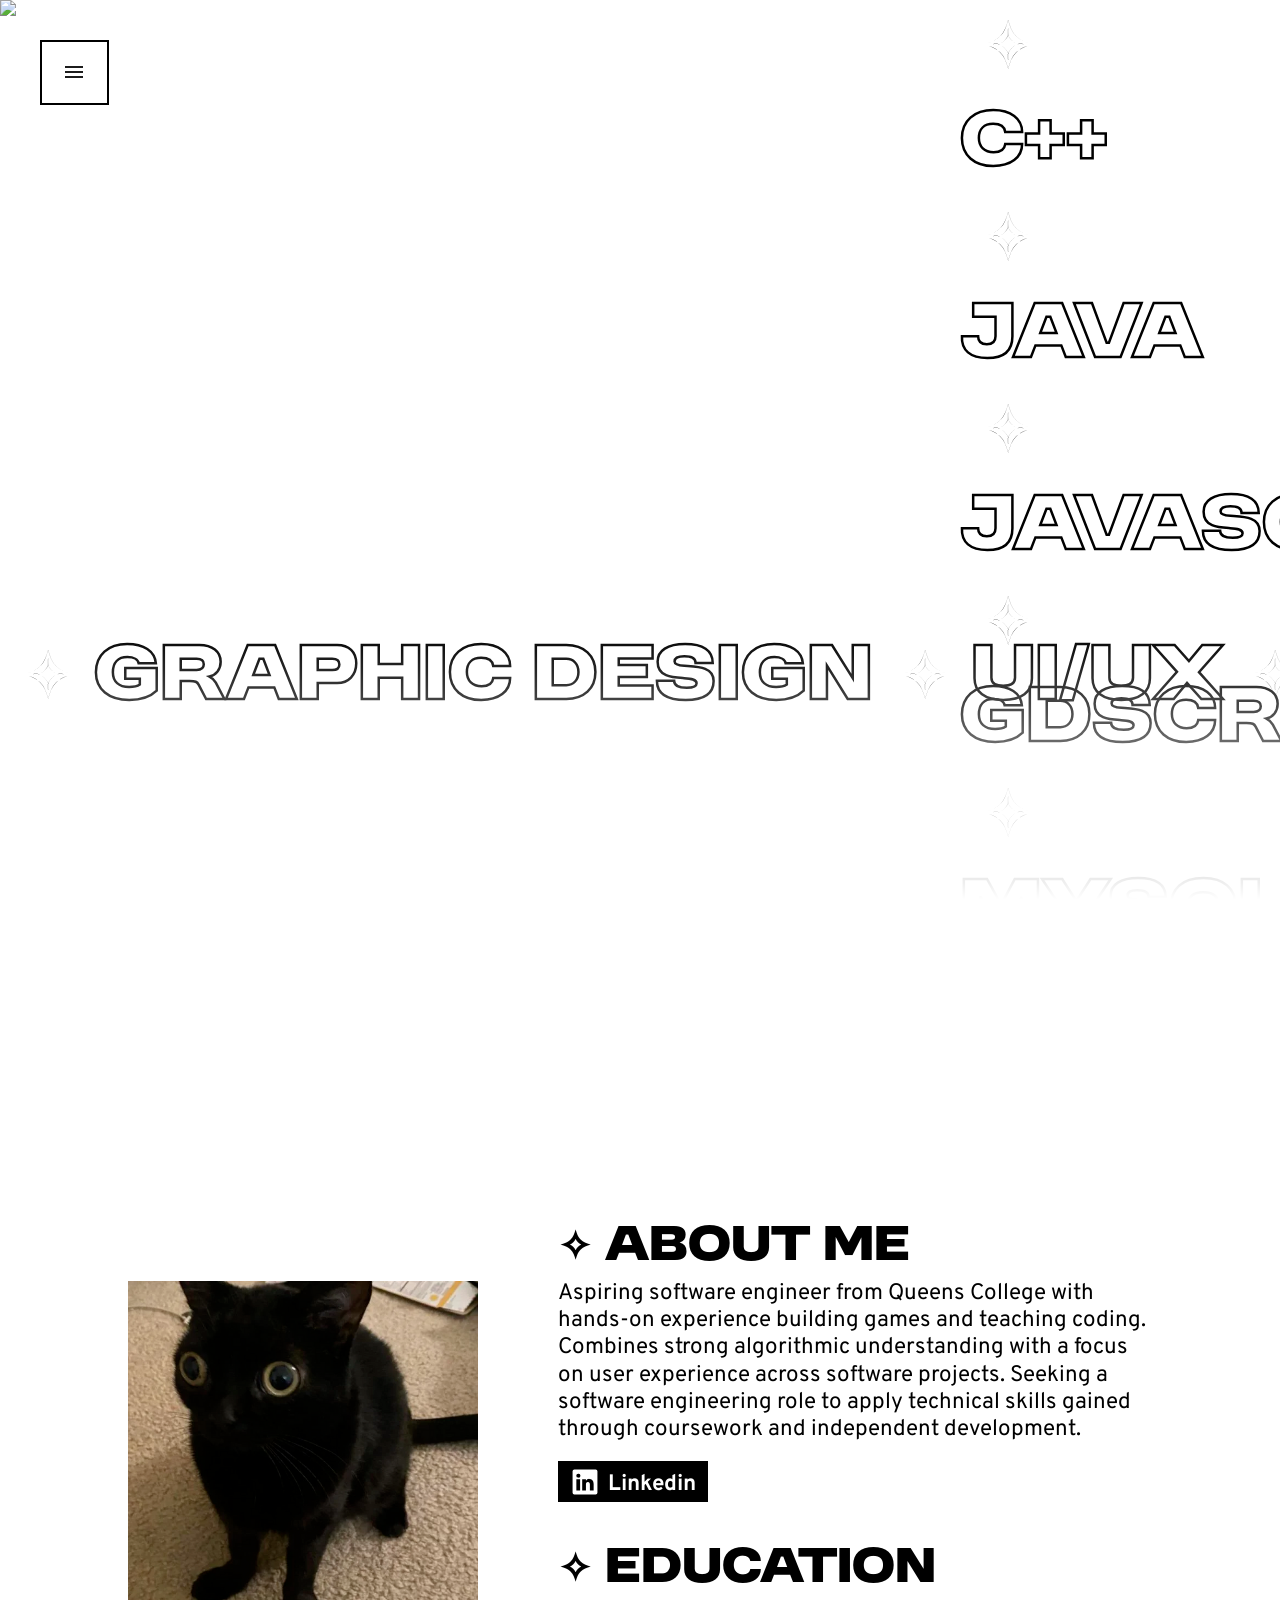
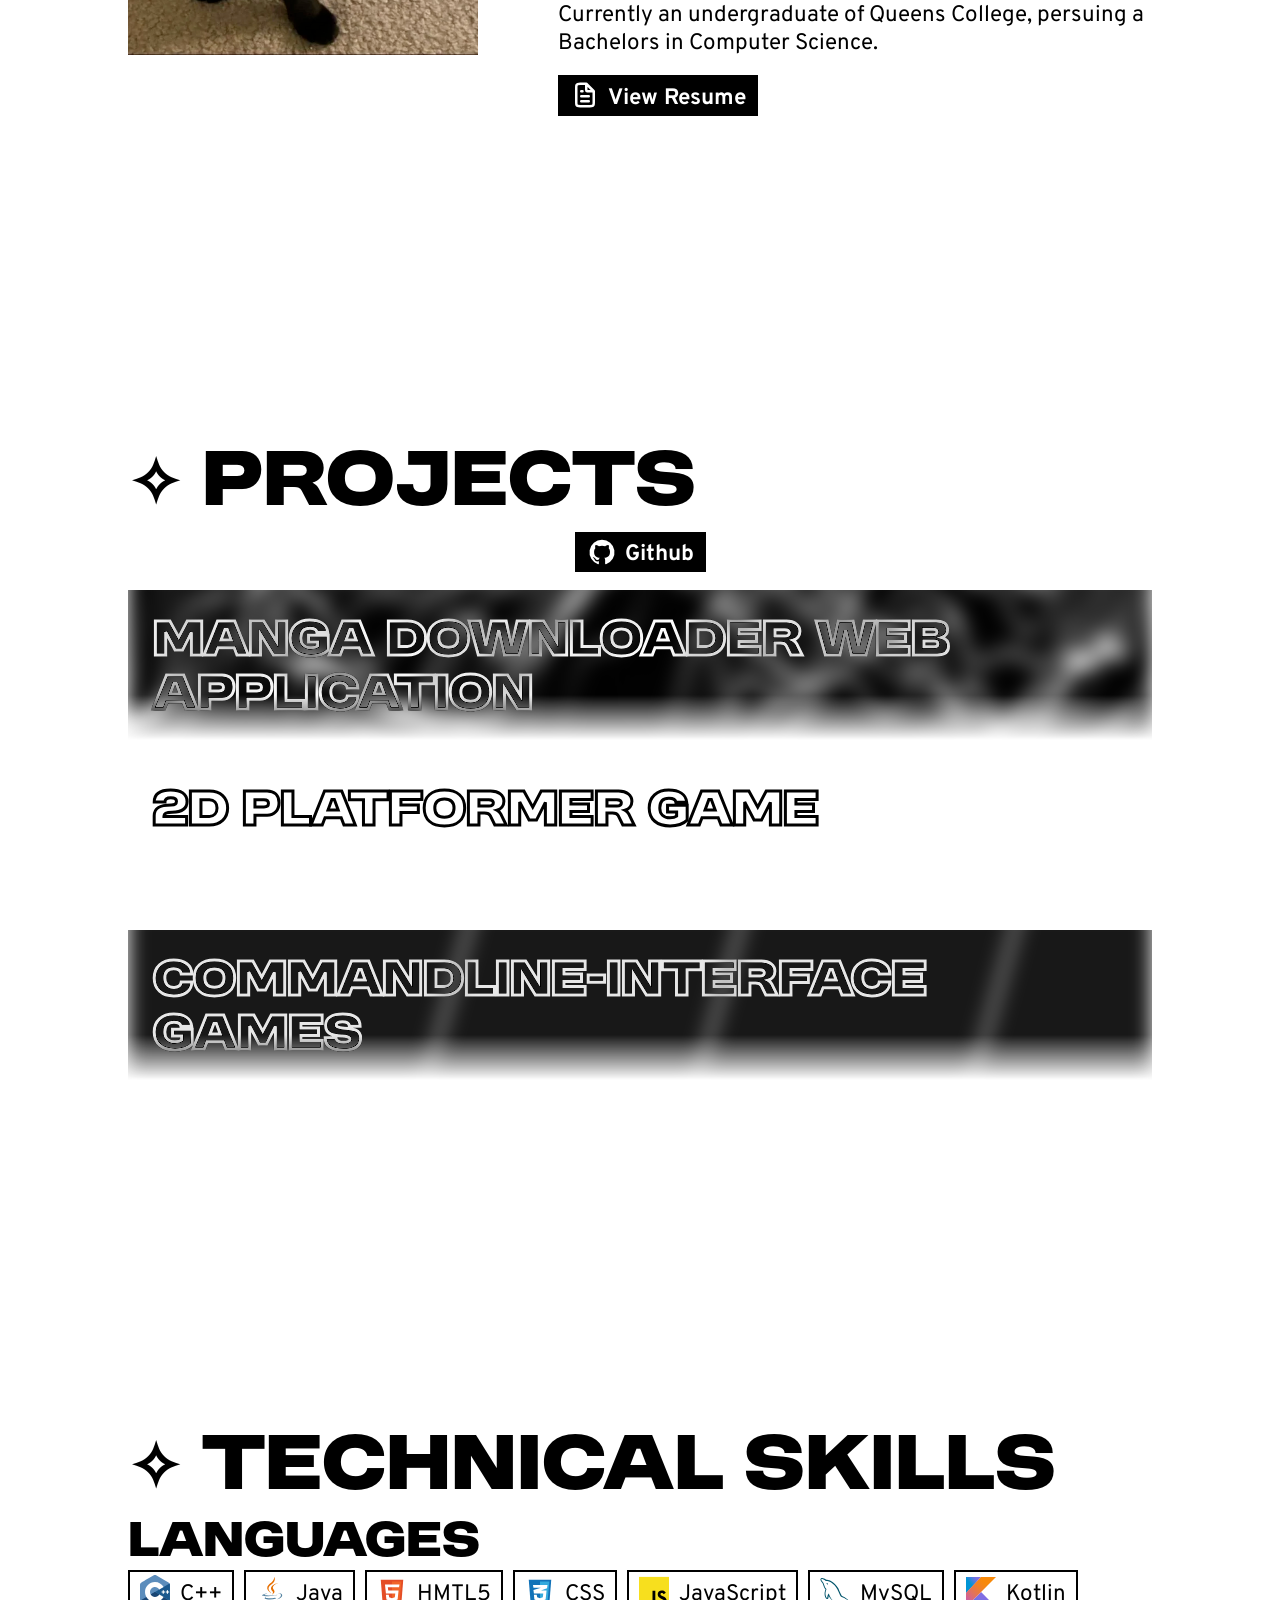
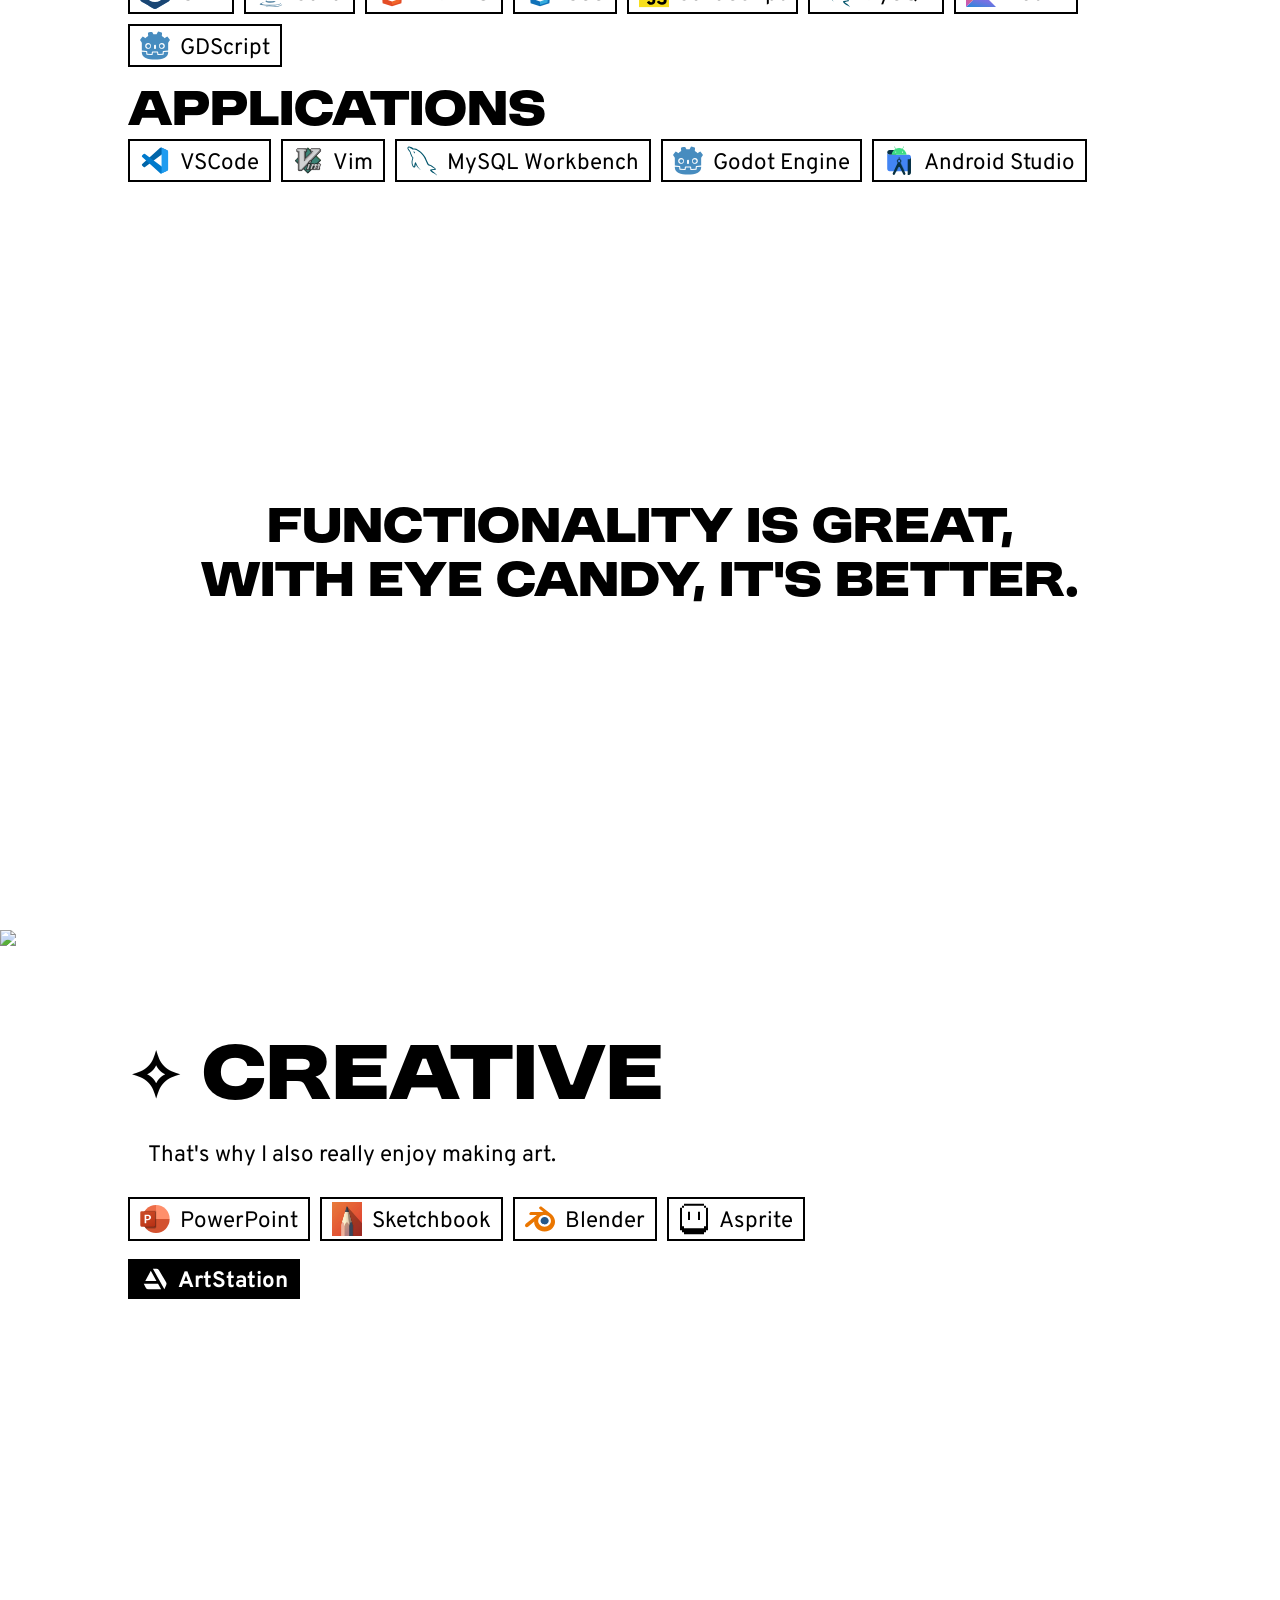
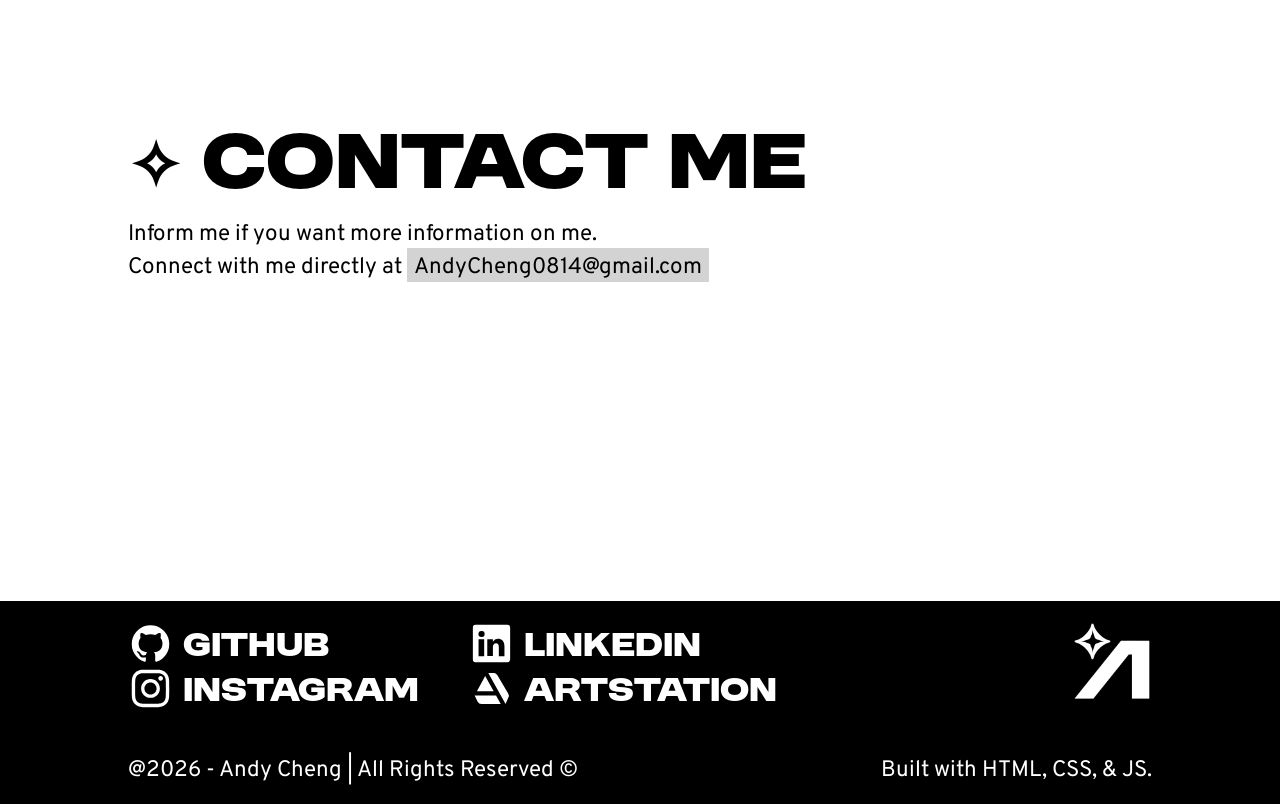
==== commit 5872215f: "new project added 6.3.26 11pm - manga downloader application added to <Projects> - updated some text" ====
--- a/index.html
+++ b/index.html
@@ -50,28 +50,36 @@
     
     <div id="horizontalMarquee" class="outlined">
       <h2 class="thin">&nbsp;✧&nbsp;</h2><h2>Graphic Design</h2>
-      <h2 class="thin">&nbsp;✧&nbsp;</h2><h2>Front End</h2>
+      <h2 class="thin">&nbsp;✧&nbsp;</h2><h2>UI/UX</h2>
+      <h2 class="thin">&nbsp;✧&nbsp;</h2><h2>Full Stack</h2>
       <h2 class="thin">&nbsp;✧&nbsp;</h2><h2>Video Games</h2>
-      <h2 class="thin">&nbsp;✧&nbsp;</h2><h2>Database Engineer</h2>
-
+      <h2 class="thin">&nbsp;✧&nbsp;</h2><h2>3D Modeling</h2>
+      <h2 class="thin">&nbsp;✧&nbsp;</h2><h2>Illustration</h2>
+      
       <h2 class="thin">&nbsp;✧&nbsp;</h2><h2>Graphic Design</h2>
-      <h2 class="thin">&nbsp;✧&nbsp;</h2><h2>Front End</h2>
+      <h2 class="thin">&nbsp;✧&nbsp;</h2><h2>UI/UX</h2>
+      <h2 class="thin">&nbsp;✧&nbsp;</h2><h2>Full Stack</h2>
       <h2 class="thin">&nbsp;✧&nbsp;</h2><h2>Video Games</h2>
-      <h2 class="thin">&nbsp;✧&nbsp;</h2><h2>Database Engineer</h2>
+      <h2 class="thin">&nbsp;✧&nbsp;</h2><h2>3D Modeling</h2>
+      <h2 class="thin">&nbsp;✧&nbsp;</h2><h2>Illustration</h2>
     </div>
 
     <div id="verticalMarquee" class="outlined">
       <h2 class="thin">&nbsp;✧&nbsp;</h2><h2>C++</h2>
       <h2 class="thin">&nbsp;✧&nbsp;</h2><h2>Java</h2>
-      <h2 class="thin">&nbsp;✧&nbsp;</h2><h2>MySql</h2>
       <h2 class="thin">&nbsp;✧&nbsp;</h2><h2>Javascript</h2>
       <h2 class="thin">&nbsp;✧&nbsp;</h2><h2>GdScript</h2>
+      <h2 class="thin">&nbsp;✧&nbsp;</h2><h2>MySql</h2>
+      <h2 class="thin">&nbsp;✧&nbsp;</h2><h2>HTML</h2>
+      <h2 class="thin">&nbsp;✧&nbsp;</h2><h2>CSS</h2>
 
       <h2 class="thin">&nbsp;✧&nbsp;</h2><h2>C++</h2>
       <h2 class="thin">&nbsp;✧&nbsp;</h2><h2>Java</h2>
-      <h2 class="thin">&nbsp;✧&nbsp;</h2><h2>MySql</h2>
       <h2 class="thin">&nbsp;✧&nbsp;</h2><h2>Javascript</h2>
       <h2 class="thin">&nbsp;✧&nbsp;</h2><h2>GdScript</h2>
+      <h2 class="thin">&nbsp;✧&nbsp;</h2><h2>MySql</h2>
+      <h2 class="thin">&nbsp;✧&nbsp;</h2><h2>HTML</h2>
+      <h2 class="thin">&nbsp;✧&nbsp;</h2><h2>CSS</h2>
     </div>
     
   </div>
@@ -80,6 +88,7 @@
   <main>
     
     <section id="aboutMe">
+      <!-- <img src="media/photo.jpeg"> -->
       <img src="media/yink.png">
 
       <div style="display: flex; flex-direction: column; gap: 40px;">
@@ -87,8 +96,9 @@
         <div>
           <h3>✧ About Me</h3>
           <p>
-            Software engineering student with excellent academic track record, quick learner with an open mindset.
-            Strong algorithmic understanding along with an affinity for creating application focused on user experience.
+            Aspiring software engineer from Queens College with hands-on experience building games and teaching coding.
+            Combines strong algorithmic understanding with a focus on user experience across software projects. Seeking a 
+            software engineering role to apply technical skills gained through coursework and independent development.
           </p>
           <br>
           <a href="https://www.linkedin.com/in/andy-cheng-41405a20a/" target="_blank">
@@ -134,7 +144,31 @@
 
       <div class="proj">
         <div class="projBG">
-          <video src="media/platformer demo.mp4" autoplay muted loop></video>
+          <img src="media/placeholder.gif">
+        </div>
+        <div class="projInfo">
+          <h3>Manga Downloader Web Application</h3>
+          <p>
+            Download any* of your favorite manga from MangaDex. Simply search your manga, choose your chapter, 
+            and link your Google Drive. Then wait for the download and start reading immediately!
+          </p><p>
+            Built with Node.js, web server using the MangaDex API, with Google OAuth 2.0 integration and token exchange.
+            Implemented token caching to reduce redundant web server requests and improve application efficiency.
+          </p>
+
+          <a href="https://github.com/ande-y/" target="_blank">
+            <button>
+              <img src="icons/github.svg">
+              <p>Repo</p>
+            </button>
+          </a>
+
+        </div>
+      </div>
+
+      <div class="proj">
+        <div class="projBG">
+          <video src="media/platformer demo.mp4" autoplay muted loop nofullscreen></video>
         </div>
         <div class="projInfo">
           <h3>2D Platformer Game</h3>
@@ -146,7 +180,7 @@
           <div style="display: flex; gap: 10px;">
             <a href="" target="_blank">
               <button>
-                <img src="icons/arrow-right.svg">
+                <img src="icons/game-controller.svg">
                 <p>Play</p>
               </button>
             </a>
@@ -178,21 +212,19 @@
               <p>Repo</p>
             </button>
           </a>
-        
-        </div>
-      </div>
-<!-- 
-      <div class="proj">
+
+        </div>
+      </div>
+
+      <!-- <div class="proj">
         <div class="projBG">
           <img src="media/placeholder.gif">
         </div>
         <div class="projInfo">
-          <h3>MySQL Database Java Interface</h3>
-          <p>
-            Lorem ipsum dolor sit, amet consectetur adipisicing elit. A dicta sint quia, natus eos nobis commodi facilis repellat accusantium ipsum! Cupiditate consequuntur voluptas quae assumenda magnam voluptates dolorum! Incidunt, tenetur.
-          </p>
-
-          <a href="https://github.com/ande-y/RSA-encryption-in-Java" target="_blank">
+          <h3>sample</h3>
+          <p>sample</p>
+
+          <a href="" target="_blank">
             <button>
               <img src="icons/github.svg">
               <p>Repo</p>
@@ -200,8 +232,8 @@
           </a>
           
         </div>
-      </div>
- -->
+      </div> -->
+
     </section>
     <div class="break"></div>
 
@@ -384,7 +416,7 @@
       </div>
       
       <div id="footerInfo">
-        <p style="color: white;">@2026 - Andy Cheng | All Rights Reserved ©</p>
+        <p style="color: white;">@2026 - Andy Cheng  |  All Rights Reserved ©</p>
         <p style="color: white;">Built with HTML, CSS, & JS.</p>
       </div>
 
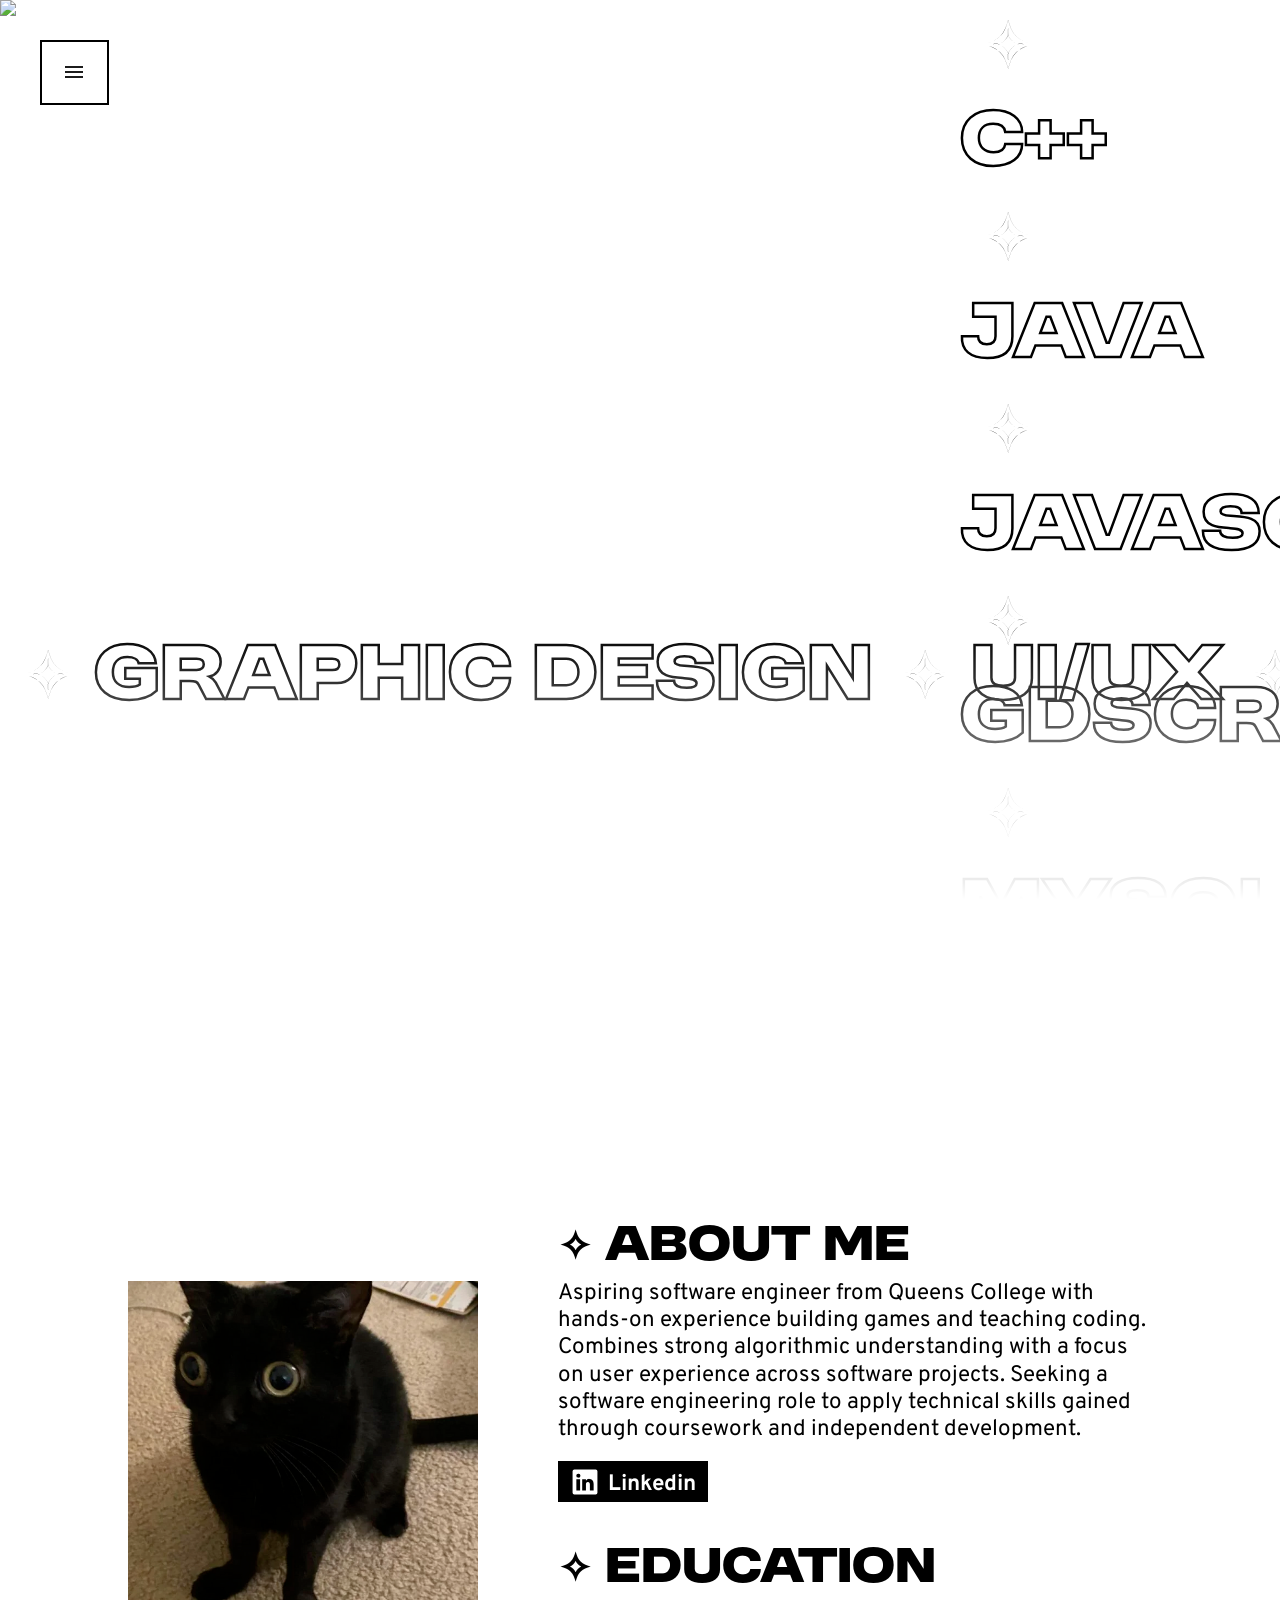
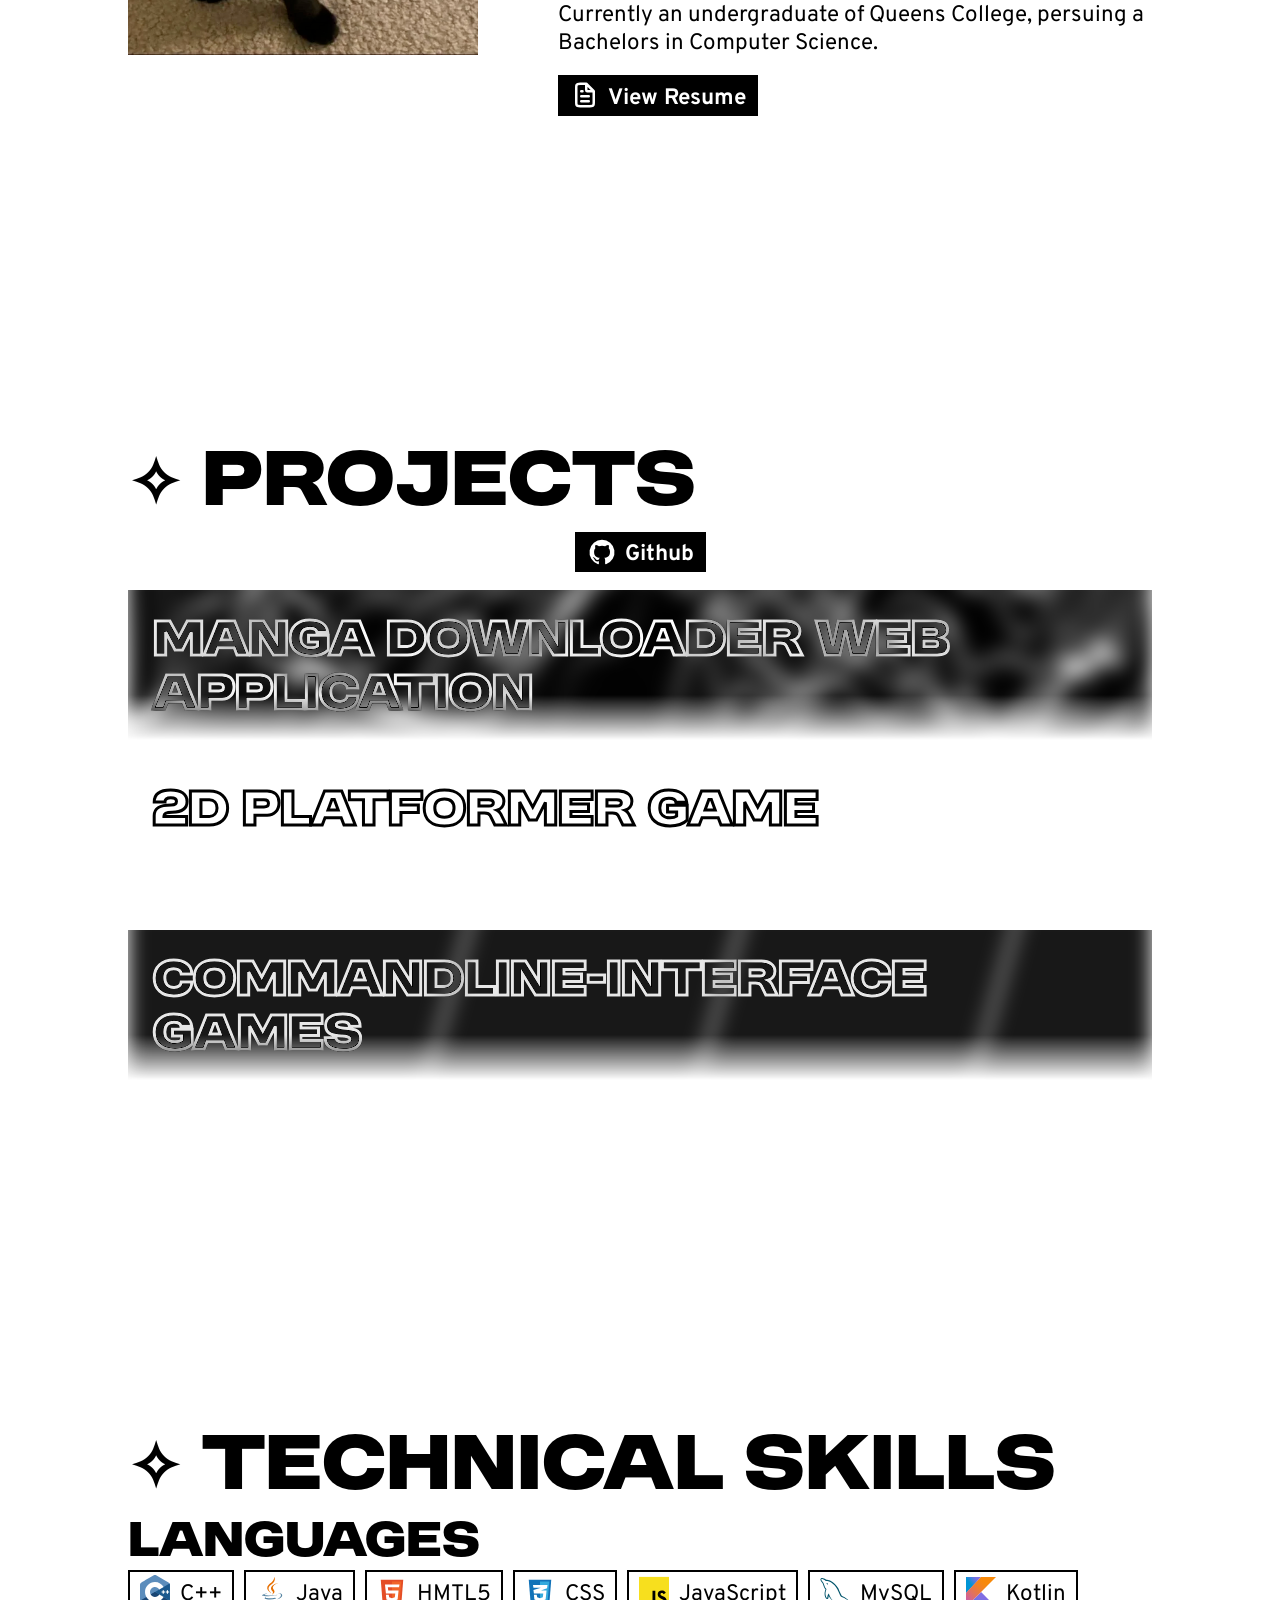
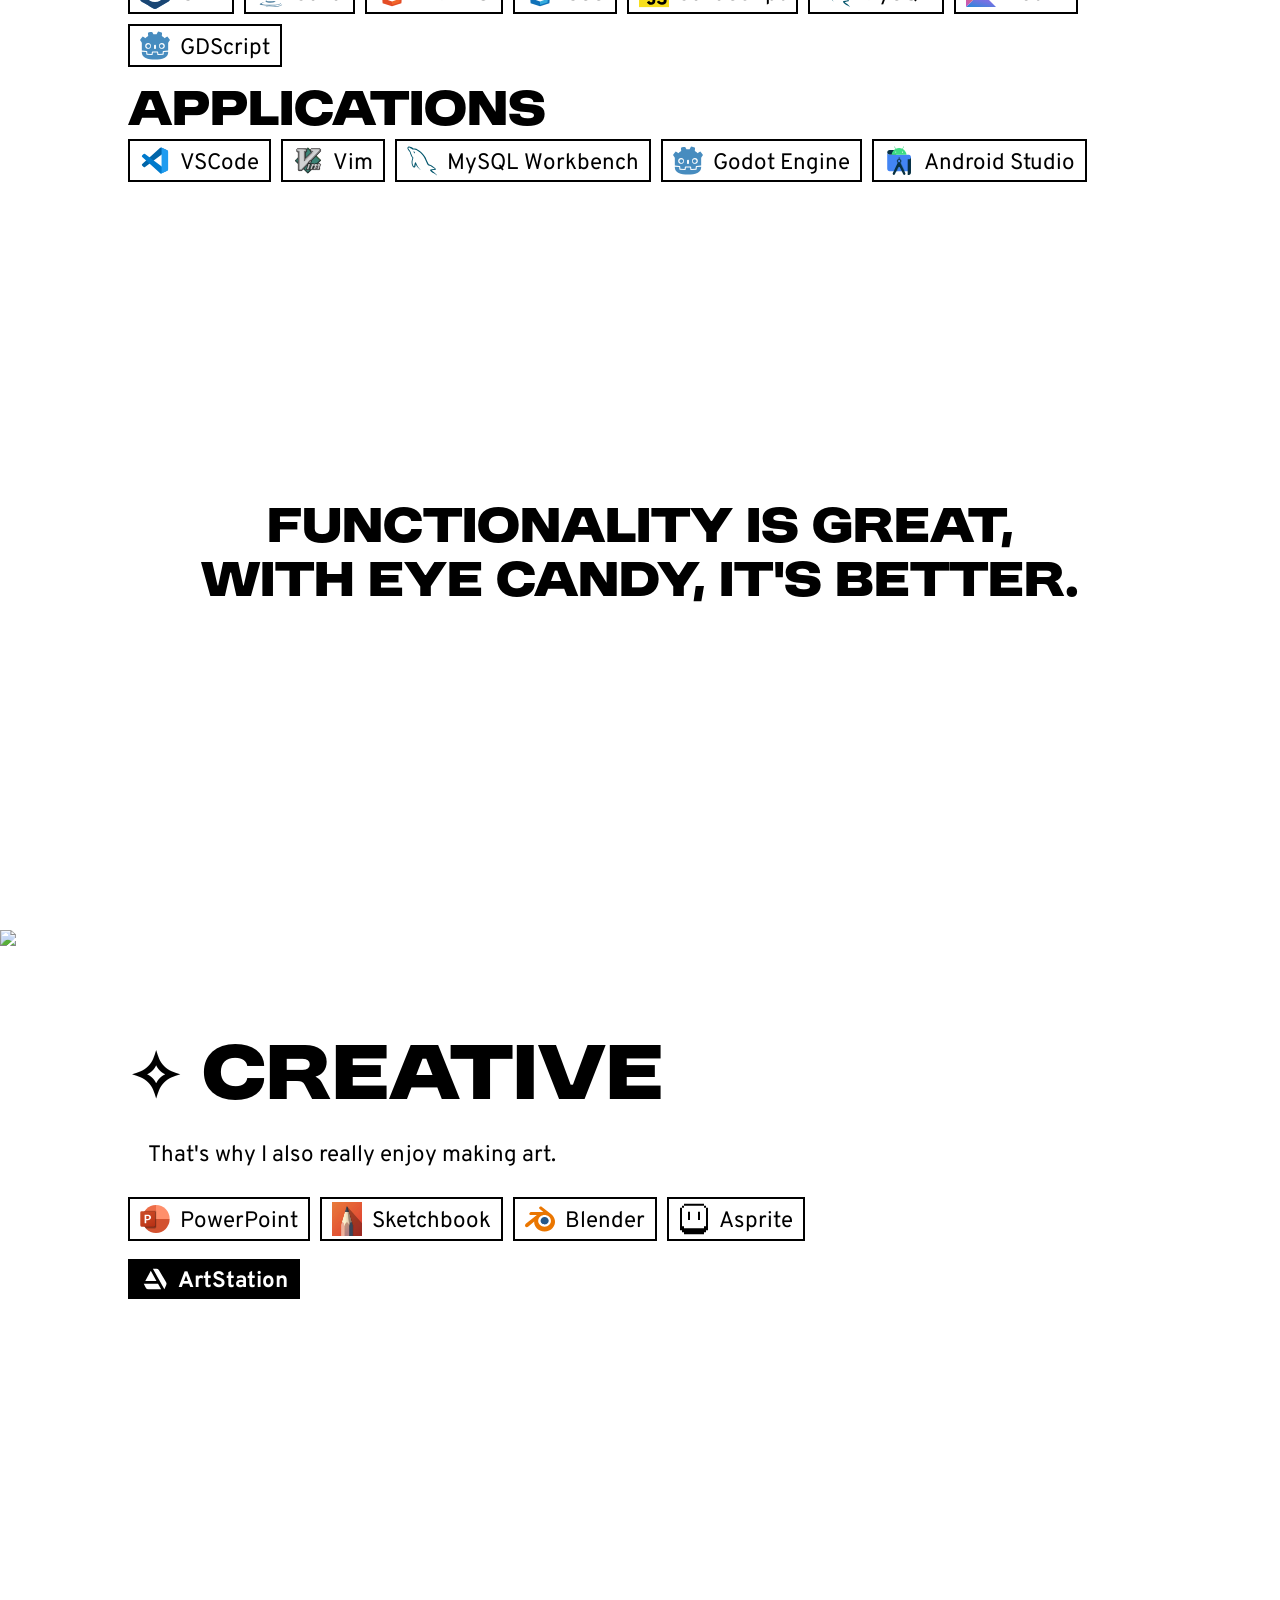
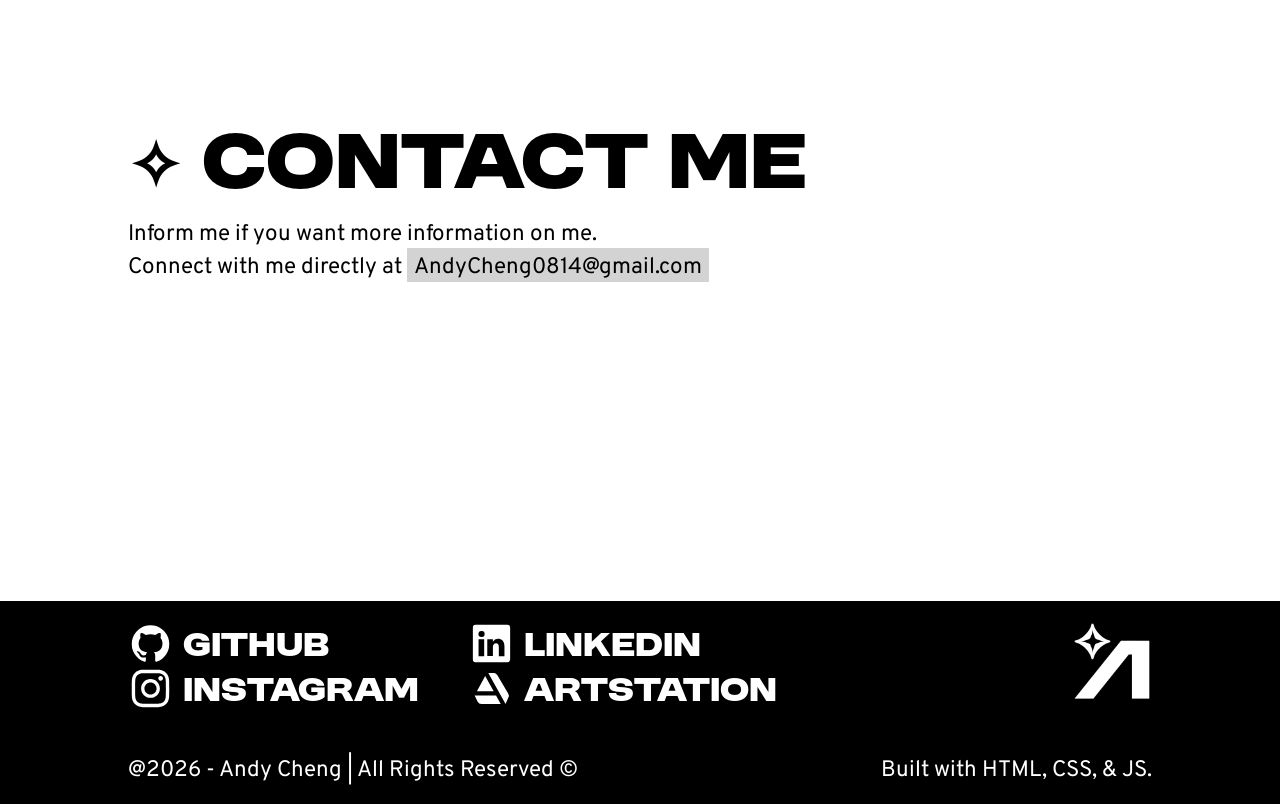
==== commit 7a12cfe2: "restructured file system 6.4.26 7pm - moved all css files into its own folder - deleted the testing " ====
--- a/index.html
+++ b/index.html
@@ -7,23 +7,24 @@
   <title>Andy Cheng | Portfolio</title>
   <link rel="icon" type="image/jpg" href="icons/site icon.png">
 
-  <link rel="stylesheet" href="general.css">
-  <link rel="stylesheet" href="header.css">
-  <link rel="stylesheet" href="hero.css">
-  <link rel="stylesheet" href="aboutMe.css">
-  <link rel="stylesheet" href="projects.css">
-  <!-- <link rel="stylesheet" href="certifications.css"> -->
-  <link rel="stylesheet" href="skills.css">
-  <link rel="stylesheet" href="creative.css">
-  <link rel="stylesheet" href="contactMe.css">
-  <link rel="stylesheet" href="footer.css">
+  <link rel="stylesheet" href="style/general.css">
+  <link rel="stylesheet" href="style/header.css">
+  <link rel="stylesheet" href="style/hero.css">
+  <link rel="stylesheet" href="style/aboutMe.css">
+  <link rel="stylesheet" href="style/projects.css">
+  <!-- <link rel="stylesheet" href="style/certifications.css"> -->
+  <link rel="stylesheet" href="style/skills.css">
+  <link rel="stylesheet" href="style/creative.css">
+  <link rel="stylesheet" href="style/contactMe.css">
+  <link rel="stylesheet" href="style/footer.css">
 
   <link href="https://fonts.googleapis.com/css2?family=Rubik:ital,wght@0,300..900;1,300..900&display=swap" rel="stylesheet">
   <link href="https://fonts.googleapis.com/css2?family=Overpass:ital,wght@0,100..900;1,100..900&family=Rubik:ital,wght@0,300..900;1,300..900&display=swap" rel="stylesheet">
 </head>
 
 <body>
-  
+
+  <!-- NAVIGATION BAR -->
   <header>
     <div style="position: absolute;">
       <div id="menuContainer">
@@ -43,6 +44,8 @@
     </div>
   </header>
 
+
+  <!-- HERO SECTION -->
   <div id="hero">
     <img src="media/inverted.gif">
 
@@ -85,8 +88,10 @@
   </div>
   <div class="break"></div>
 
+
   <main>
     
+    <!-- ABOUT ME SECTION -->
     <section id="aboutMe">
       <!-- <img src="media/photo.jpeg"> -->
       <img src="media/yink.png">
@@ -115,7 +120,7 @@
             Currently an undergraduate of Queens College, persuing a Bachelors in Computer Science.
           </p>
           <br>
-          <a href="files/Andy Resume.pdf" target="_blank">
+          <a href="files/Resume.pdf" target="_blank">
             <button>
               <img src="icons/file.svg">
               <p>View Resume</p>
@@ -129,6 +134,7 @@
     <div class="break"></div>
 
 
+    <!-- PROJECTS SECTION -->
     <section id="projects">
       <h2>✧ Projects</h2>
 
@@ -153,10 +159,9 @@
             and link your Google Drive. Then wait for the download and start reading immediately!
           </p><p>
             Built with Node.js, web server using the MangaDex API, with Google OAuth 2.0 integration and token exchange.
-            Implemented token caching to reduce redundant web server requests and improve application efficiency.
           </p>
 
-          <a href="https://github.com/ande-y/" target="_blank">
+          <a href="https://github.com/ande-y/Manga-Downloader-Web-Application" target="_blank">
             <button>
               <img src="icons/github.svg">
               <p>Repo</p>
@@ -237,8 +242,9 @@
     </section>
     <div class="break"></div>
 
-<!-- 
-    <section id="certifications">
+
+    <!-- CERTIFICATIONS SECTION -->
+    <!-- <section id="certifications">
       <h2>✧ Certifications</h2>
       <div id="certGrid">
         
@@ -251,29 +257,12 @@
           </div>
         </div>
         
-        <div class="cert">
-          <img src="media/temp cert.png">
-          <p><b>Sample Text</b></p>
-          <div>
-            <p>Code Path</p>
-            <p>Date</p>
-          </div>
-        </div>
-        
-        <div class="cert">
-          <img src="media/temp cert.png">
-          <p><b>Sample Text</b></p>
-          <div>
-            <p>Code Path</p>
-            <p>Date</p>
-          </div>
-        </div>
-
       </div>    
     </section> 
-    <div class="break"></div>
- -->
-
+    <div class="break"></div> -->
+
+
+    <!-- SKILLS SECTION -->
     <section id="skills">
       <h2>✧ Technical Skills</h2>
 
@@ -302,6 +291,7 @@
     <div class="break"></div>
 
 
+    <!-- QUOTE SECTION -->
     <section id="quote">
       <h3 style="text-align: center;">functionality is great,</h3>
       <h3 style="text-align: center;">with eye candy, it's better.</h3>
@@ -309,7 +299,7 @@
     <div class="break"></div>
 
 
-    <!-- This is the creative section -->
+    <!-- CREATIVE SECTION -->
     <div style="overflow: hidden; max-height: min-content;">
 
       <div style="position: relative; z-index: -1;">
@@ -348,6 +338,7 @@
     <div class="break"></div>
 
 
+    <!-- CONTACT ME SECTION -->
     <section id="contactMe">
       <h2>✧ Contact Me</h2>
 
@@ -386,6 +377,7 @@
 
   </main>
 
+
   <footer>
     <section id="footerFrame">
 
@@ -423,6 +415,7 @@
     </section>
   </footer>
 
+  
   <script src = "script.js"></script>
 
 </body>
--- a/style/general.css
+++ b/style/general.css
@@ -0,0 +1,182 @@
+/* FONT IMPORTS */
+
+@font-face {
+    src: url("../fonts/Brigends Expanded.otf");
+    font-family: Brigends;
+}
+@font-face {
+    src: url("../fonts/Moderniz.otf");
+    font-family: Moderniz;
+}
+@font-face {
+    src: url("../fonts/TT Travels Trial Medium.otf");
+    font-family: Travels;
+}
+
+
+/* SITE OREINTATION */
+
+html {
+    background-color: rgb(255, 255, 255);
+}
+body {
+    margin: 0px;
+}
+
+section {
+    /* border: blue dotted 1px; */
+    width: 80vw;
+    margin: auto;
+}
+
+/* TEXT ELEMENTS */
+
+h1, h2, h3, h4 {
+    font-family: Moderniz;
+    margin: 0px;
+}
+h1 {
+    font-size: 7rem;
+}
+h2 {
+    font-size: 4rem;
+    line-height: 6rem;
+}
+h3 {
+    font-size: 2.5rem;
+}
+h4 {
+    font-size: 1.7rem;
+}
+p {
+    margin: 6px 0px 0px 0px;
+    font-family: Overpass;
+    font-size: 1.4rem;
+    line-height: 1.7rem;
+}
+
+@media (max-width: 1000px){
+    h1 {
+        font-size: 5rem;
+        text-align: center;
+    }
+    h2 {
+        font-size: 3rem;
+        line-height: 4rem;
+        text-align: center;
+        margin-bottom: 20px;
+    }
+    h3 {
+        font-size: 2rem;
+    }
+    h4 {
+        font-size: 1.4rem;
+    }
+}
+@media (max-width: 700px){
+    h1 {
+        font-size: 3.5rem;
+    }
+    h2 {
+        font-size: 2rem;
+        line-height: 3rem;
+    }
+    h3 {
+        font-size: 1.6rem;
+    }
+    h4 {
+        font-size: 1.3rem;
+    }
+    p {
+        font-size: 1.2rem;
+        line-height: 1.5rem;
+    }
+}
+@media (max-width: 450px){
+    h1 {
+        font-size: 2.5rem;
+    }
+    h2 {
+        font-size: 1.5rem;
+        line-height: 2rem;
+    }
+    h3 {
+        font-size: 1.3rem;
+    }
+    h4 {
+        font-size: 1rem;
+    }
+}
+
+
+div.break {
+    margin: 320px;
+}
+
+/* OTHER HMTL ELEMENTS */
+/* form & textarea elts are in contactMe.css */
+
+a {
+    text-decoration: none;
+    /* the properties below are needed when <a> encases <button> otherwise the hyperlink 
+    will overextend the bounds of <button> this only occurs when the inner <button> is 
+    using display:flex this appears to be a bug */
+    display: flex; 
+    width: min-content;
+}
+a:visited {
+    color: inherit;
+}
+
+button {
+    display: flex; 
+    align-items: center;
+    gap: 8px;
+
+    width: max-content;
+    
+    border: transparent solid 2px;
+    background-color: black;
+    padding: 2px 10px 2px 10px;
+    margin: 0px;
+    
+    font-weight: bold;
+    color: white;
+
+    transition: all .2s ease-in-out;
+}
+button:hover {
+    border: black solid 2px;
+    transform: scale(1.05);
+    background-color: rgba(255, 255, 255, 0.5);
+    color: black;
+    backdrop-filter: blur(15px);
+}
+button img {
+    width: 30px;
+}
+button:hover img {
+    filter: invert(100%);
+}
+
+
+@media (max-width: 1000px){
+    button img {
+        width: 25px;
+        margin-right: 5px;
+    }
+}
+
+.container {
+    border-radius: 10px;
+    background-color: rgba(255, 255, 255, 0.5);
+}
+
+/* GENERAL CLASSNAMES */
+/* empty for now */
+
+/* DEBUGGER CLASSNAMES */
+
+.bbb {
+    border: red dotted 4px;
+}
--- a/style/header.css
+++ b/style/header.css
@@ -0,0 +1,56 @@
+header {
+    z-index: 1;
+    position: sticky; 
+    top: 40px;
+    margin-left: 40px;
+}
+
+#menuContainer {
+    display: flex; 
+    align-items: center;
+    gap: .8em;
+
+    padding: 10px;
+    width: 45px;
+
+    overflow: hidden;
+    background-color: rgba(255, 255, 255, 0.1);
+    backdrop-filter: blur(30px);
+    border: black solid 2px;
+
+    transition: all .3s ease-in-out;
+}
+#menuContainer:hover {
+    padding: 10px 0px 10px 10px;
+    width: 100%;
+    background-color: rgba(255, 255, 255, 0.1);
+    backdrop-filter: blur(10px);
+    border: transparent solid 2px;
+}
+
+#menuContainer p {
+    white-space: nowrap;
+    color: inherit;
+}
+
+@media (max-width: 1000px){
+    #menuContainer {
+        flex-direction: column;
+        align-items: start;
+        height: 35px;
+    }
+    #menuContainer:hover {
+        height: 330px;
+    }
+}
+@media (max-width: 700px){
+    #menuContainer:hover {
+        height: 310px;
+    }
+}
+@media (max-width: 450px){
+    header {
+        top: 20px;
+        margin-left: 20px;
+    }
+}
--- a/style/hero.css
+++ b/style/hero.css
@@ -0,0 +1,94 @@
+#hero {
+    display: grid;
+    grid-area: "x";
+    height: 100vh;
+
+    overflow: hidden;
+    mask-image: linear-gradient(to bottom, black 70%, transparent 100%);
+}
+#hero > * {
+    position: relative;
+    grid-area: x; 
+}
+
+#hero > img {
+    min-width: 100vw;
+}
+
+#name {
+    display: flex;
+    justify-content: end;
+    align-items: end;
+    
+    width: 75vw;
+    height: 70vh;
+}
+#name h1{
+    text-align: end;
+    margin: 0px 80px 40px 0px;
+    
+    color: white;
+    mix-blend-mode: difference;
+}
+
+
+#horizontalMarquee {
+    top: 70vh;
+    white-space: nowrap;
+    animation: marqueeRightLeft 100s linear infinite;
+}
+#horizontalMarquee > * {
+    display: inline;
+} 
+@keyframes marqueeRightLeft {
+  0% {
+    transform: translate(0, 0);
+  }
+  100% {
+    transform: translate(-50%, 0);
+  }
+}
+
+#verticalMarquee {
+    left: 75vw;
+    white-space: nowrap;
+    animation: marqueeUpDown 80s linear infinite;
+}
+#verticalMarquee h2 {
+    white-space: nowrap;
+    writing-mode: sideways-rl;
+    text-orientation: upright;
+}
+@keyframes marqueeUpDown {
+  0% {
+    transform: translate(0, -50%);
+  }
+  100% {
+    transform: translate(0, 0);
+  }
+}
+
+.outlined {
+    color: transparent;
+    -webkit-text-stroke: 2.5px black;
+}
+.thin {
+    -webkit-text-stroke: .1px black;
+}
+
+
+@media (max-width: 1000px), (min-height: 1000px){
+    #hero > img {
+        min-height: 100vh;
+    }
+    #name h1{
+        text-align: end;
+        margin: 0px 50px 40px 0px;
+    }
+}
+@media (max-width: 450px){
+    #name h1{
+        text-align: end;
+        margin: 0px 30px 30px 0px;
+    }
+}
--- a/style/aboutMe.css
+++ b/style/aboutMe.css
@@ -0,0 +1,22 @@
+#aboutMe {
+    display: flex;
+    align-items: center;
+    gap: 80px;
+}
+#aboutMe > img {
+    width: 350px; 
+}
+
+@media (max-width: 1000px){
+    #aboutMe {
+        flex-direction: column;
+    }
+    #aboutMe > img {
+        width: 50%;
+    }
+}
+@media (max-width: 450px){
+    #aboutMe > img {
+        width: 80%;
+    }
+}
--- a/style/projects.css
+++ b/style/projects.css
@@ -0,0 +1,115 @@
+.proj {
+    display: grid;
+    grid-template-areas: "x";
+    overflow: hidden;
+
+    height: 90px;
+    padding: 0px 0px 20px 0px;
+
+    transition: all .2s ease-out;
+}
+.proj:hover {
+    height: 40vh;
+}
+
+.projBG {
+    height: inherit;
+    grid-area: x;
+    
+    z-index: -1;
+    mask-image: linear-gradient(black 70%, transparent 100%);
+    
+    filter: blur(10px);
+}
+.proj:hover .projBG {
+    filter: blur(0px);
+}
+.projBG > img ,
+.projBG > video {
+    position: relative;
+    width: 100%;
+    top: -15%;
+}
+.proj:hover .projBG > img,
+.proj:hover .projBG > video {
+    top: -50%;
+}
+
+.projInfo {
+    overflow: hidden;
+    grid-area: x;
+    padding: 25px;
+}
+.projInfo > h3 {
+    /* width: max-content;
+    padding: 10px 20px 10px 20px;
+    backdrop-filter: blur(20px);  */
+    color: transparent;
+    mix-blend-mode: difference;
+    -webkit-text-stroke: 3px white;
+    text-shadow: 0px 0px 3px black, 0px 0px 3px black;
+}
+
+.projInfo > p {
+    display: none;
+    width: 50%;
+
+    padding: 5px 10px 5px 10px;
+    backdrop-filter: blur(30px); 
+
+    color: white;
+    text-shadow: 0px 0px 3px black, 0px 0px 3px black;
+}
+.proj:hover .projInfo > p {
+    display: block;
+}
+
+.projInfo a {
+    margin-top: 10px;
+    display: none;
+}
+.proj:hover .projInfo a {
+    display: block;
+}
+
+
+@media (max-width: 1400px){
+    .proj {
+        height: 150px;
+    }
+}
+@media (max-width: 1000px){
+    .projInfo > h3 {
+        -webkit-text-stroke: 2px white;
+    }
+    .proj:hover .projBG > img ,
+    .proj:hover .projBG > video {
+        width: 133%;
+        min-height: 100%;
+        top: 0;
+        left: -16.5%;
+    }
+    .projInfo > p {
+        width: auto;
+    }
+}
+@media (max-width: 600px){
+    .proj:hover {
+        height: 60vh;
+    }
+    .proj:hover .projBG > img ,
+    .proj:hover .projBG > video {
+        width: 166%;
+        left: -33%;
+    }
+}
+@media (max-width: 450px){
+    .proj:hover {
+        height: 60vh;
+    }
+    .proj:hover .projBG > img ,
+    .proj:hover .projBG > video {
+        width: 200%;
+        left: -50%;
+    }
+}
--- a/style/certifications.css
+++ b/style/certifications.css
@@ -0,0 +1,34 @@
+#certGrid {
+    display: grid; 
+    grid-template-columns: auto auto auto;
+    gap: 20px; 
+}
+
+.cert {
+    border: solid black 2px;
+    padding: 20px 20px 15px 20px;
+}
+.cert > img {
+    margin-bottom: 10px;
+    max-width: 100%;
+    box-shadow: black 0px 0px 10px;
+}
+.cert > div {
+    display: flex; 
+    justify-content: space-between;
+}
+.cert > div > p {
+    margin-top: 0px;
+    font-size: 1.1rem;
+}
+
+@media (max-width: 1000px){
+    #certGrid {
+        grid-template-columns: auto auto;
+    }
+}
+@media (max-width: 600px){
+    #certGrid {
+        grid-template-columns: auto;
+    }
+}
--- a/style/skills.css
+++ b/style/skills.css
@@ -0,0 +1,35 @@
+#skillList {
+    display: flex; 
+    flex-wrap: wrap;
+    /* justify-content: center; */
+
+    gap: 10px;
+}
+
+#skillList > div {
+    display: flex;
+    gap: 10px;
+
+    border: solid black 2px;
+    /* background-color: lightgray; */
+    
+    padding: 3px 10px 3px 10px;
+}
+#skillList img {
+    /* border: solid red 2px; */
+    max-width: inherit;
+    max-height: inherit;
+}
+#skillList span {
+    display: flex;
+    justify-content: center;
+    /* align-items: center; */
+
+    /* border: solid green 2px; */
+    max-width: 30px;
+    max-height: auto;
+}
+
+#skillList p {
+    white-space: nowrap;
+}
--- a/style/creative.css
+++ b/style/creative.css
@@ -0,0 +1,24 @@
+#creative {
+    margin: 100px auto 100px auto;
+}
+
+#creative h2{
+    color: white;
+    mix-blend-mode: difference;
+}
+
+#creativeTextBackdrop {
+    width: max-content;
+    padding: 10px 20px 10px 20px;
+    backdrop-filter: blur(20px); 
+}
+
+#creative > #skillList > div {
+    backdrop-filter: blur(20px);
+}
+
+@media (max-width: 600px){
+    #creativeTextBackdrop {
+        width: auto;
+    }
+}
--- a/style/contactMe.css
+++ b/style/contactMe.css
@@ -0,0 +1,65 @@
+#contactGrid {
+    display: grid; 
+    grid-template-columns: min-content auto;
+    grid-gap: 10px;
+    width: 45vw;
+    min-width: 700px;
+}
+#contactGrid > label > p {
+    margin-top: 5px;
+    white-space: nowrap;
+    text-align: right;
+    font-weight: bold;
+}
+
+input, textarea {
+    border: solid black 2px;
+    padding: 3px 5px 0px 5px;
+
+    font-family: Overpass;
+    font-size: 1.2rem;
+    line-height: 1.4rem;
+}
+textarea {
+    resize: none;
+    height: 180px;
+}
+
+#copyEmail {
+    display: inline;
+    padding: 5px 7px 0px 7px;
+    background-color: lightgrey;
+}
+#copyEmail:hover {
+    text-decoration: underline;
+    cursor: pointer;
+}
+
+
+@media (max-width: 1000px){
+    #contactGrid {
+        grid-template-columns: auto;
+        grid-gap: 0px;
+        width: 100%;
+        /* placeholder value below */
+        min-width: 0;
+    }
+    #contactGrid > label > p {
+        margin-top: 15px;
+        text-align: left;
+    }
+    #contactGrid button {
+        margin-top: 15px;
+    }
+    input, textarea {
+        font-size: 1.1rem;
+        line-height: 1.3rem;
+    }
+}
+@media (max-width: 600px){
+    input, textarea {
+        font-size: 1rem;
+        line-height: 1.2rem;
+    }
+
+}
--- a/style/footer.css
+++ b/style/footer.css
@@ -0,0 +1,85 @@
+footer {
+    padding: 20px;
+    background-color: black;
+}
+
+#footerFrame {
+    display: flex;
+    flex-direction: column;
+    row-gap: 40px;
+}
+
+#socials {
+    display: grid; 
+    grid-template-columns: auto auto;
+    max-width: max-content;
+    column-gap: 50px;
+}
+
+#socials a {
+    display: flex;
+    column-gap: 10px;
+    width: min-content;
+
+}
+#socials h4 {
+    transition: all .2s ease-in-out;
+}
+#socials a:hover h4 {
+    color: transparent;
+    -webkit-text-stroke: 1.5px white;
+}
+
+#socials img {
+    height: 45px;
+}
+#socials h4 {
+    margin-top: 8px;
+    color: white;
+    text-align: right;
+}
+
+#siteIcon {
+    max-width: 80px; 
+    max-height: 80px;
+}
+#siteIcon:hover {
+    cursor: pointer;
+}
+
+#footerInfo {
+    display: flex; 
+    justify-content: space-between;
+}
+#footerInfo p:nth-child(2){
+    text-align: end;
+}
+
+
+@media (max-width: 1000px){
+    #socials {
+        grid-template-columns: auto;
+    }
+    #socials img {
+        height: 35px;
+    }
+    #siteIcon {
+        max-width: 65px; 
+        max-height: 65px;
+    }
+    #footerInfo {
+        flex-direction: column;
+    }
+    #footerInfo p:nth-child(2){
+        text-align: left;
+    }
+}
+@media (max-width: 450px){
+    #socials img {
+        height: 30px;
+    }
+    #siteIcon {
+        max-width: 55px; 
+        max-height: 55px;
+    }
+}
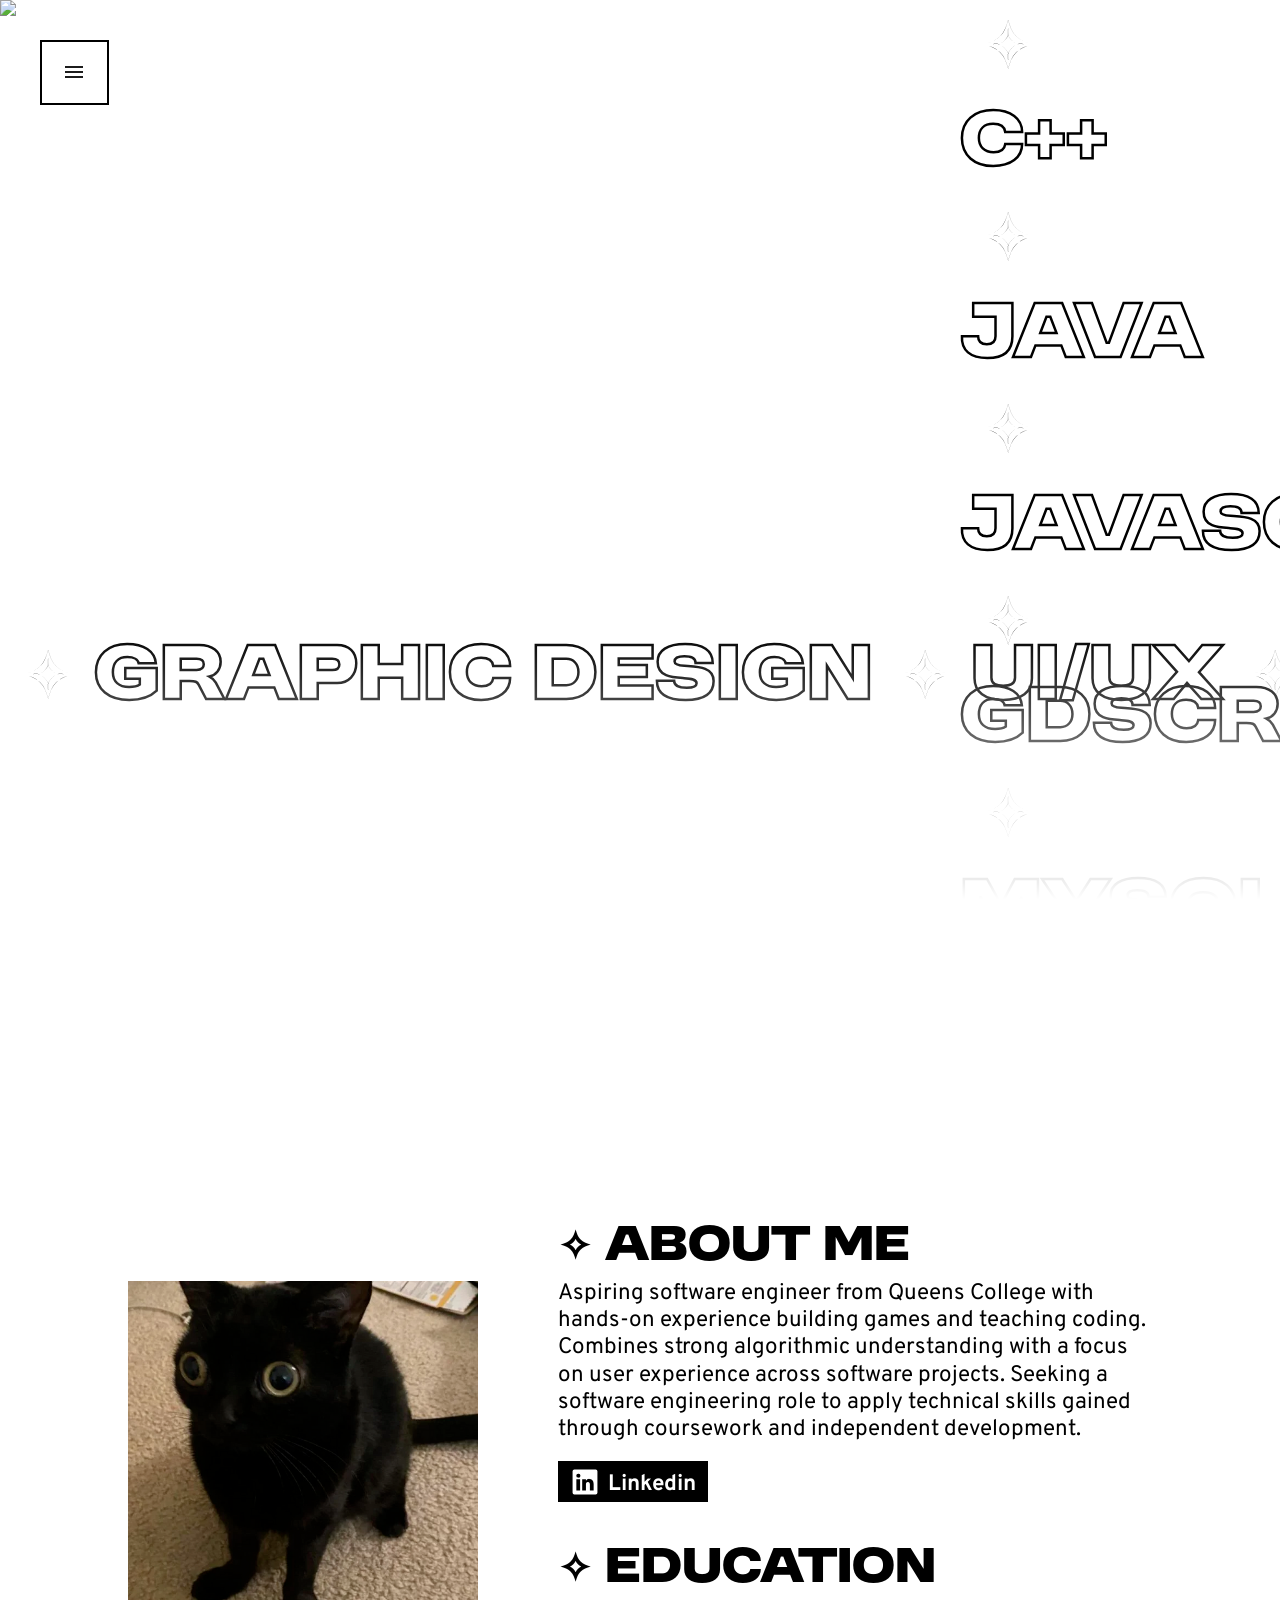
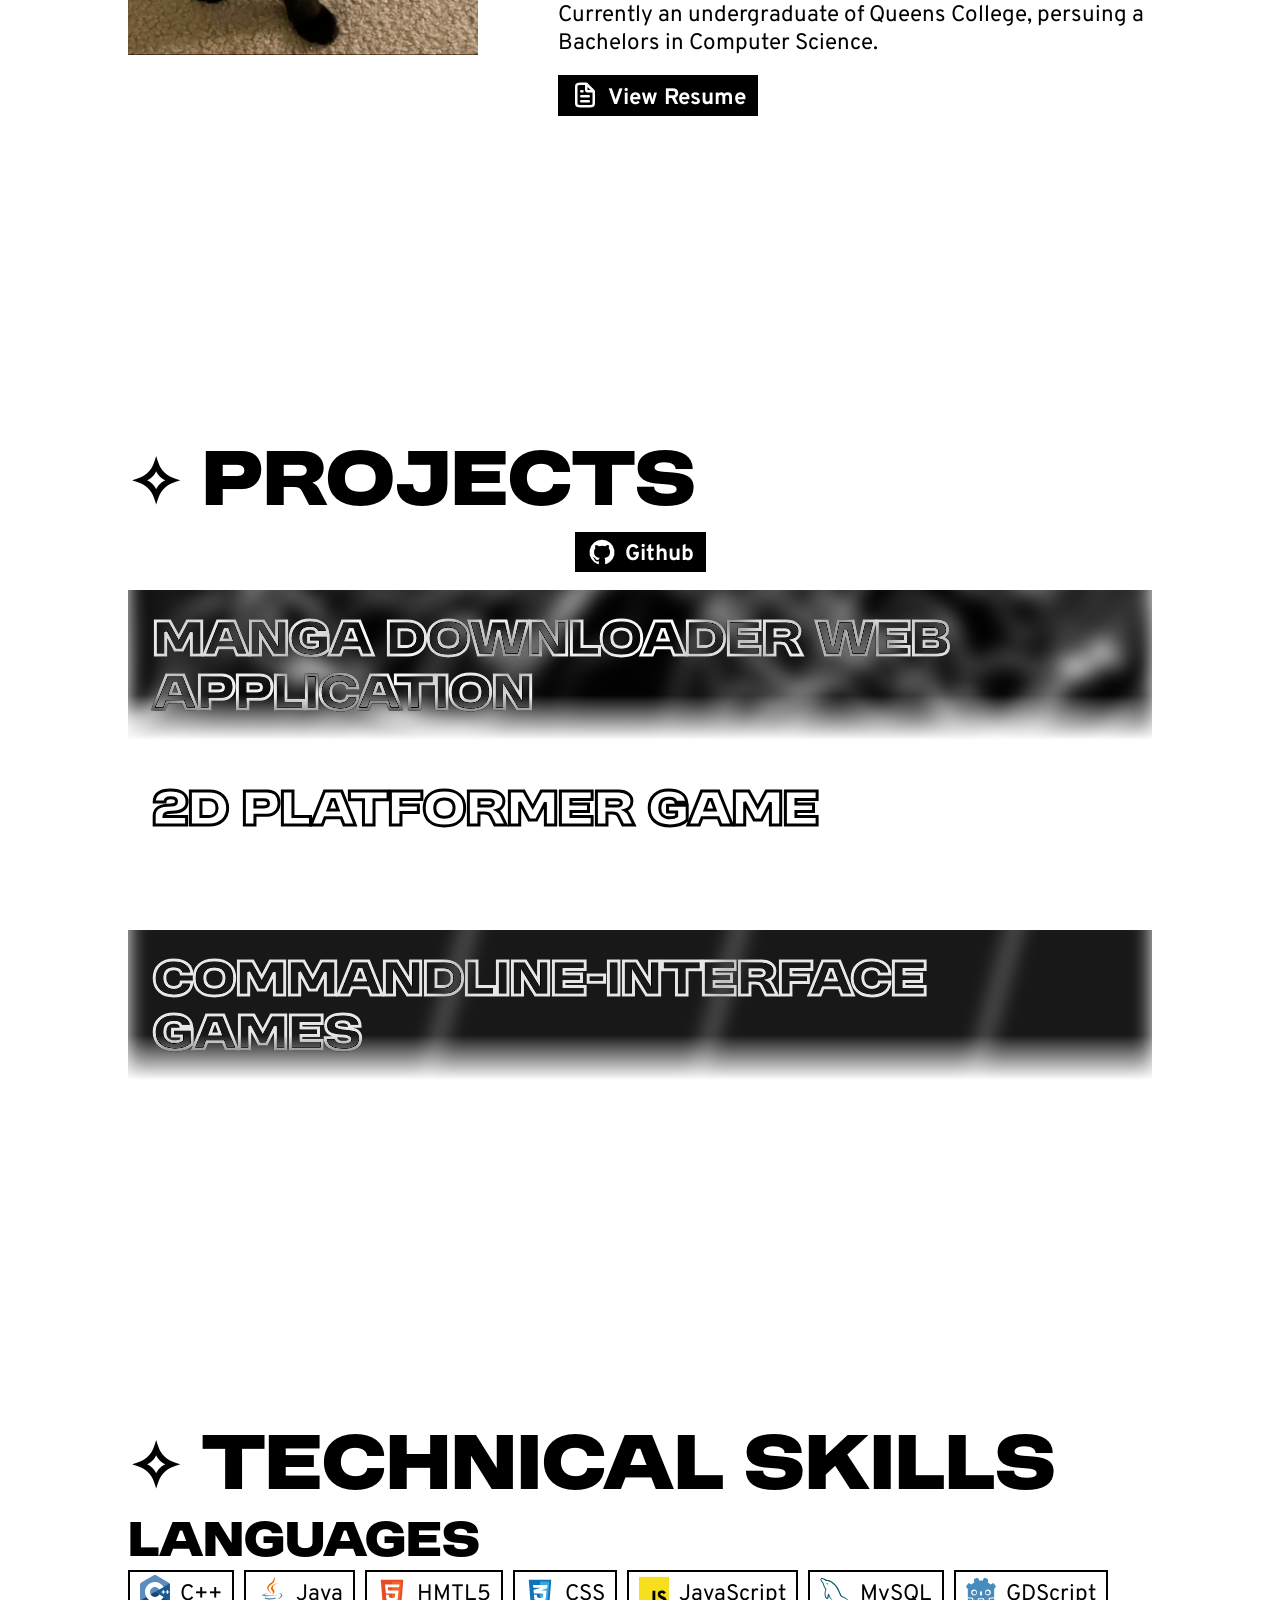
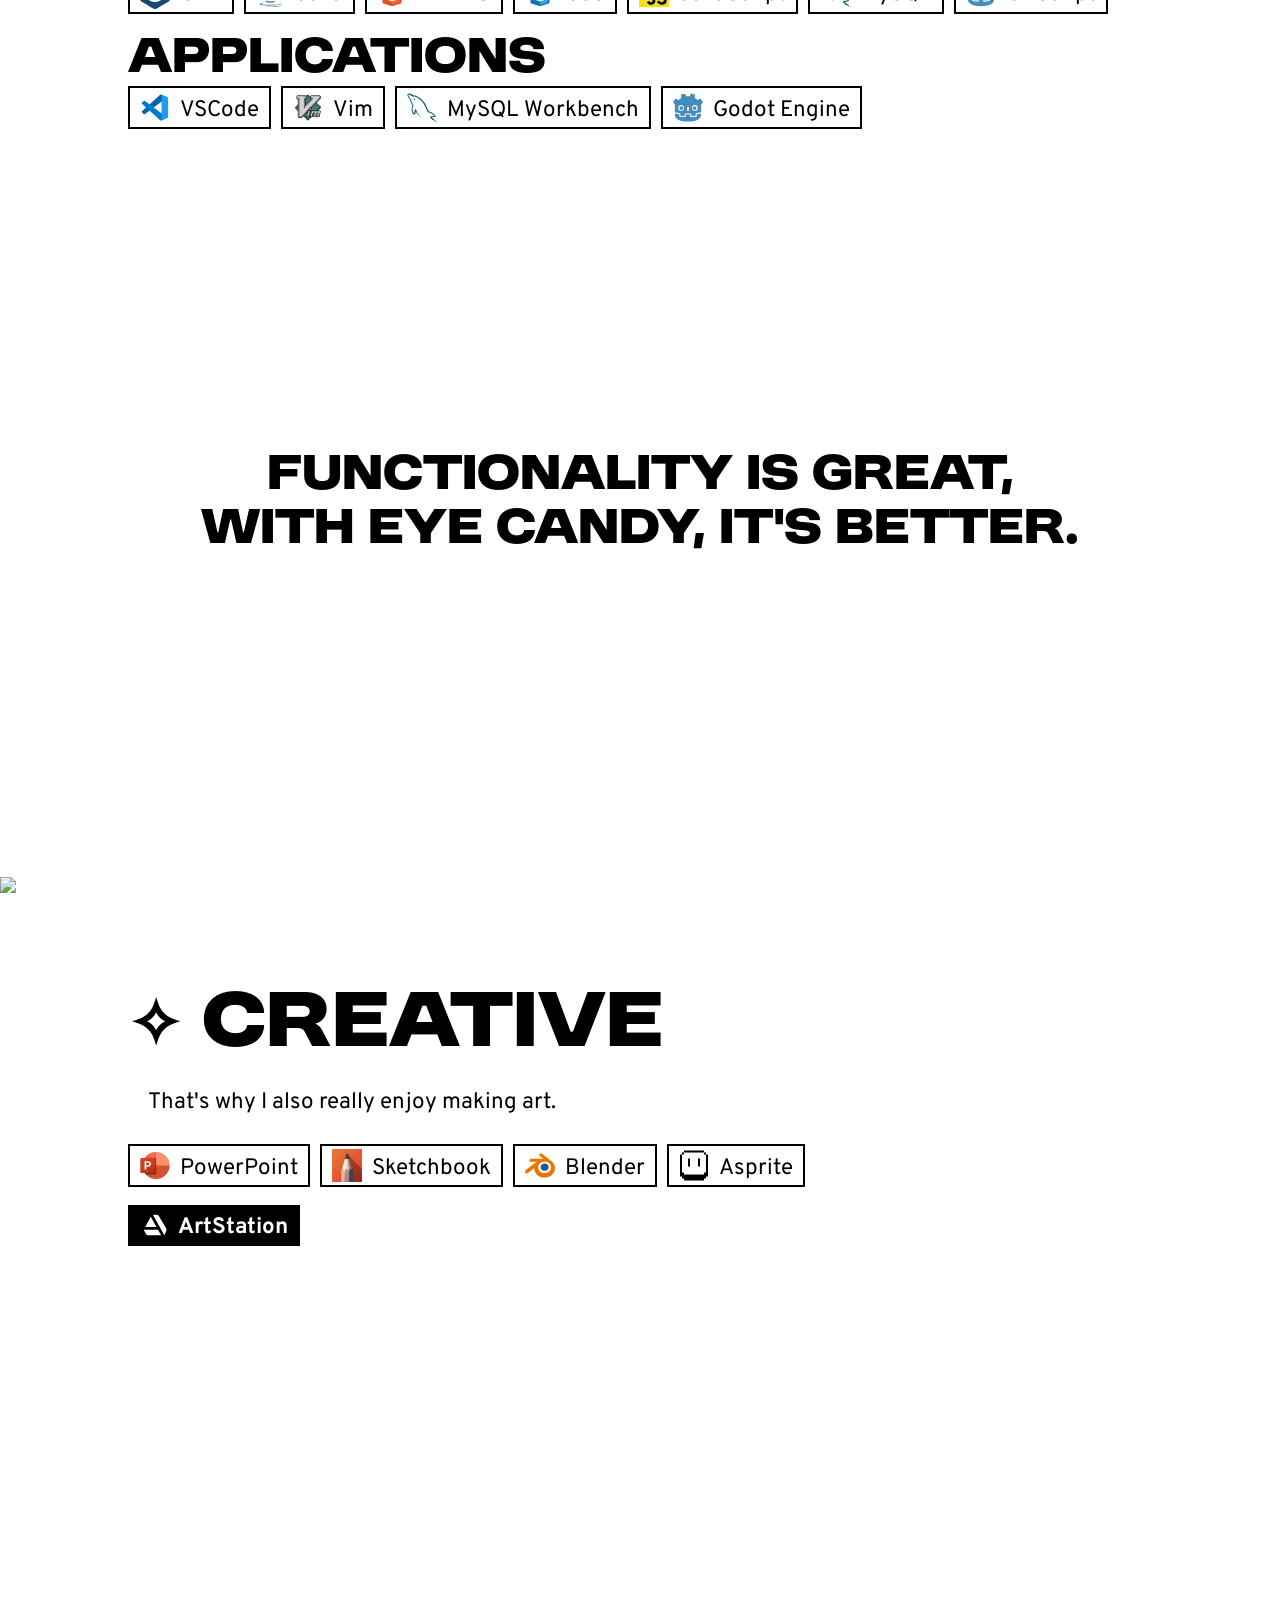
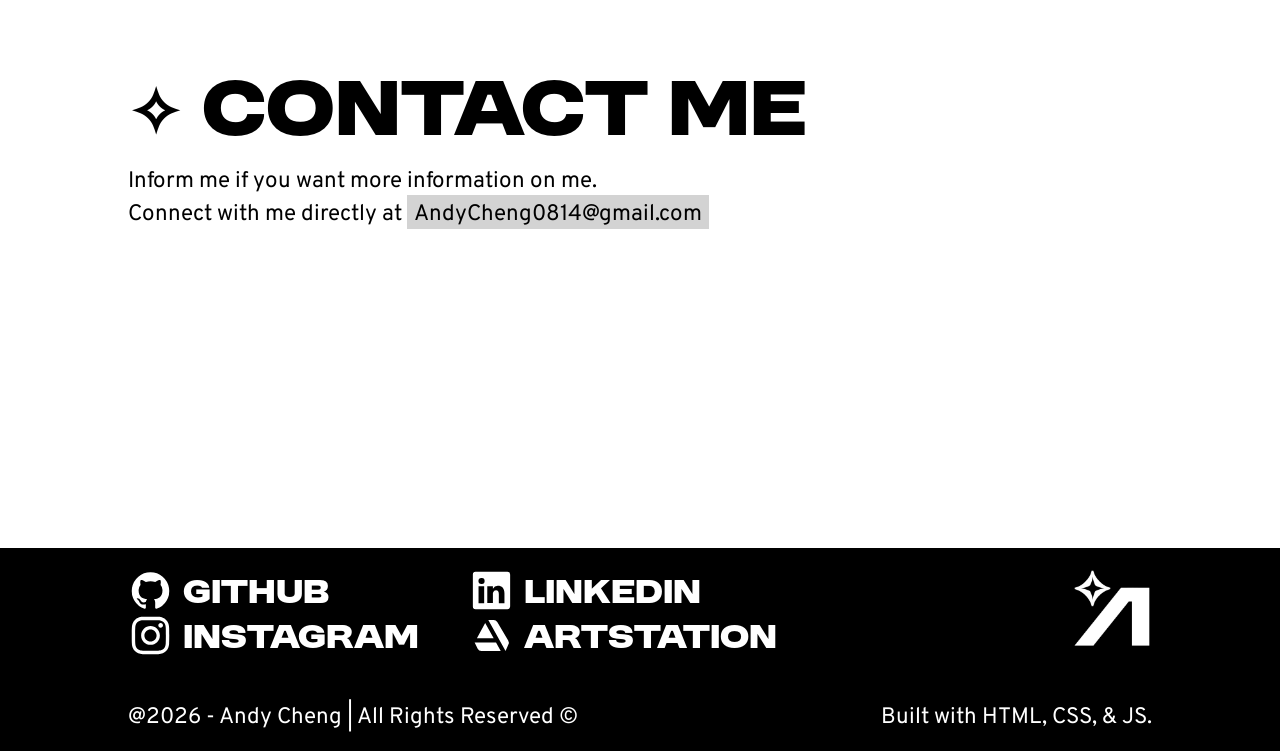
==== commit 64864b45: "css reformated" ====
--- a/index.html
+++ b/index.html
@@ -30,7 +30,7 @@
       <div id="menuContainer">
 
         <div style="padding: 5px 10px 2px 10px; margin-right: 8px; filter: invert(100%); aspect-ratio: 1/1;">
-          <img src="./icons/menu bars.svg">
+          <img loading="lazy" src="./icons/menu bars.svg">
         </div>
 
         <button onclick="scrollPage('aboutMe')"><p>About Me</p></button>
@@ -47,11 +47,11 @@
 
   <!-- HERO SECTION -->
   <div id="hero">
-    <img src="media/inverted.gif">
+    <img loading="lazy" src="media/inverted.gif">
 
     <div id="name"><h1>Andy Cheng</h1></div>
     
-    <div id="horizontalMarquee" class="outlined">
+    <div id="hMarq" class="outlined">
       <h2 class="thin">&nbsp;✧&nbsp;</h2><h2>Graphic Design</h2>
       <h2 class="thin">&nbsp;✧&nbsp;</h2><h2>UI/UX</h2>
       <h2 class="thin">&nbsp;✧&nbsp;</h2><h2>Full Stack</h2>
@@ -67,7 +67,7 @@
       <h2 class="thin">&nbsp;✧&nbsp;</h2><h2>Illustration</h2>
     </div>
 
-    <div id="verticalMarquee" class="outlined">
+    <div id="vMarq" class="outlined">
       <h2 class="thin">&nbsp;✧&nbsp;</h2><h2>C++</h2>
       <h2 class="thin">&nbsp;✧&nbsp;</h2><h2>Java</h2>
       <h2 class="thin">&nbsp;✧&nbsp;</h2><h2>Javascript</h2>
@@ -93,8 +93,8 @@
     
     <!-- ABOUT ME SECTION -->
     <section id="aboutMe">
-      <!-- <img src="media/photo.jpeg"> -->
-      <img src="media/yink.png">
+      <!-- <img loading="lazy" src="media/photo.jpeg"> -->
+      <img loading="lazy" src="media/yink.png">
 
       <div style="display: flex; flex-direction: column; gap: 40px;">
         
@@ -108,7 +108,7 @@
           <br>
           <a href="https://www.linkedin.com/in/andy-cheng-41405a20a/" target="_blank">
             <button>
-              <img src="icons/linkedin.svg">
+              <img loading="lazy" src="icons/linkedin.svg">
               <p>Linkedin</p>
             </button>
           </a>
@@ -122,7 +122,7 @@
           <br>
           <a href="files/Resume.pdf" target="_blank">
             <button>
-              <img src="icons/file.svg">
+              <img loading="lazy" src="icons/file.svg">
               <p>View Resume</p>
             </button>
           </a>
@@ -141,7 +141,7 @@
       <div style="display: flex; justify-content: center;">
         <a href="https://github.com/ande-y" target="_blank">
           <button>          
-            <img src="icons/github.svg">
+            <img loading="lazy" src="icons/github.svg">
             <p style="margin-top: 5px;">Github</p>
           </button>
         </a>
@@ -150,7 +150,7 @@
 
       <div class="proj">
         <div class="projBG">
-          <img src="media/placeholder.gif">
+          <img loading="lazy" src="media/placeholder.gif">
         </div>
         <div class="projInfo">
           <h3>Manga Downloader Web Application</h3>
@@ -163,7 +163,7 @@
 
           <a href="https://github.com/ande-y/Manga-Downloader-Web-Application" target="_blank">
             <button>
-              <img src="icons/github.svg">
+              <img loading="lazy" src="icons/github.svg">
               <p>Repo</p>
             </button>
           </a>
@@ -173,7 +173,7 @@
 
       <div class="proj">
         <div class="projBG">
-          <video src="media/platformer demo.mp4" autoplay muted loop nofullscreen></video>
+          <video loading="lazy" src="media/platformer demo.mp4" autoplay muted loop nofullscreen></video>
         </div>
         <div class="projInfo">
           <h3>2D Platformer Game</h3>
@@ -185,13 +185,13 @@
           <div style="display: flex; gap: 10px;">
             <a href="" target="_blank">
               <button>
-                <img src="icons/game-controller.svg">
+                <img loading="lazy" src="icons/game-controller.svg">
                 <p>Play</p>
               </button>
             </a>
             <a href="https://github.com/ande-y/STEP-course-game-demo" target="_blank">
               <button>
-                <img src="icons/github.svg">
+                <img loading="lazy" src="icons/github.svg">
                 <p>Repo</p>
               </button>
             </a>
@@ -202,7 +202,7 @@
 
       <div class="proj">
         <div class="projBG">
-          <img src="media/cmd game demo.png">
+          <img loading="lazy" src="media/cmd game demo.png">
         </div>
         <div class="projInfo">
           <h3>CommandLine-Interface Games</h3>
@@ -213,7 +213,7 @@
 
           <a href="https://github.com/ande-y/Various-Command-Line-Games" target="_blank">
             <button>
-              <img src="icons/github.svg">
+              <img loading="lazy" src="icons/github.svg">
               <p>Repo</p>
             </button>
           </a>
@@ -223,7 +223,7 @@
 
       <!-- <div class="proj">
         <div class="projBG">
-          <img src="media/placeholder.gif">
+          <img loading="lazy" src="media/placeholder.gif">
         </div>
         <div class="projInfo">
           <h3>sample</h3>
@@ -231,7 +231,7 @@
 
           <a href="" target="_blank">
             <button>
-              <img src="icons/github.svg">
+              <img loading="lazy" src="icons/github.svg">
               <p>Repo</p>
             </button>
           </a>
@@ -249,7 +249,7 @@
       <div id="certGrid">
         
         <div class="cert">
-          <img src="media/temp cert.png">
+          <img loading="lazy" src="media/temp cert.png">
           <p><b>Sample Text</b></p>
           <div>
             <p>Code Path</p>
@@ -268,24 +268,22 @@
 
       <h3>Languages</h3>
       <div id="skillList">
-        <div><span><img src="icons/c++.svg"></span><p>C++</p></div>
-        <div><span><img src="icons/java.svg"></span><p>Java</p></div>
-        <div><span><img src="icons/hmtl5.svg"></span><p>HMTL5</p></div>
-        <div><span><img src="icons/css3.svg"></span><p>CSS</p></div>
-        <div><span><img src="icons/javascript.svg"></span><p>JavaScript</p></div>
-        <div><span><img src="icons/mysql.svg"></span><p>MySQL</p></div>
-        <div><span><img src="icons/kotlin.svg"></span><p>Kotlin</p></div>
-        <div><span><img src="icons/godot.svg"></span><p>GDScript</p></div>
+        <div><span><img loading="lazy" src="icons/c++.svg"></span><p>C++</p></div>
+        <div><span><img loading="lazy" src="icons/java.svg"></span><p>Java</p></div>
+        <div><span><img loading="lazy" src="icons/hmtl5.svg"></span><p>HMTL5</p></div>
+        <div><span><img loading="lazy" src="icons/css3.svg"></span><p>CSS</p></div>
+        <div><span><img loading="lazy" src="icons/javascript.svg"></span><p>JavaScript</p></div>
+        <div><span><img loading="lazy" src="icons/mysql.svg"></span><p>MySQL</p></div>
+        <div><span><img loading="lazy" src="icons/godot.svg"></span><p>GDScript</p></div>
       </div>
       <br>
 
       <h3>Applications</h3>
       <div id="skillList">
-        <div><span><img src="icons/vscode.svg"></span><p>VSCode</p></div>
-        <div><span><img src="icons/vim.svg"></span><p>Vim</p></div>
-        <div><span><img src="icons/mysql.svg"></span><p>MySQL Workbench</p></div>
-        <div><span><img src="icons/godot.svg"></span><p>Godot Engine</p></div>
-        <div><span><img src="icons/android studio.svg"></span><p>Android Studio</p></div>
+        <div><span><img loading="lazy" src="icons/vscode.svg"></span><p>VSCode</p></div>
+        <div><span><img loading="lazy" src="icons/vim.svg"></span><p>Vim</p></div>
+        <div><span><img loading="lazy" src="icons/mysql.svg"></span><p>MySQL Workbench</p></div>
+        <div><span><img loading="lazy" src="icons/godot.svg"></span><p>Godot Engine</p></div>
       </div>
     </section>
     <div class="break"></div>
@@ -304,7 +302,7 @@
 
       <div style="position: relative; z-index: -1;">
         <div style="position: absolute;">
-          <img src="media/inverted.gif" style="min-width: 100vw;">
+          <img loading="lazy" src="media/inverted.gif" style="min-width: 100vw;">
         </div>
       </div>
 
@@ -317,18 +315,18 @@
         <br>
 
         <div id="skillList">
-          <div><span><img src="icons/powerpoint.svg"></span><p>PowerPoint</p></div>
-          <div><span><img src="icons/sketchbook.png"></span><p>Sketchbook</p></div>
-          <div><span><img src="icons/blender.svg"></span><p>Blender</p></div>
-          <div><span><img src="icons/aseprite.svg"></span><p>Asprite</p></div>
-          <!-- <div><span><img src=""></span><p>Google Slides</p></div>
-          <div><span><img src=""></span><p>Canva</p></div> -->
+          <div><span><img loading="lazy" src="icons/powerpoint.svg"></span><p>PowerPoint</p></div>
+          <div><span><img loading="lazy" src="icons/sketchbook.png"></span><p>Sketchbook</p></div>
+          <div><span><img loading="lazy" src="icons/blender.svg"></span><p>Blender</p></div>
+          <div><span><img loading="lazy" src="icons/aseprite.svg"></span><p>Asprite</p></div>
+          <!-- <div><span><img loading="lazy" src=""></span><p>Google Slides</p></div>
+          <div><span><img loading="lazy" src=""></span><p>Canva</p></div> -->
         </div>
         <br>
         
         <a href="https://www.artstation.com/igeon" target="_blank">
           <button>          
-            <img src="icons/artstation.svg">
+            <img loading="lazy" src="icons/artstation.svg">
             <p style="margin-top: 5px;">ArtStation</p>
           </button>
         </a>
@@ -377,34 +375,34 @@
 
   </main>
 
-
+  <!-- FOOTER SECTION -->
   <footer>
     <section id="footerFrame">
 
       <div style="display: flex; justify-content: space-between;">
         <div id="socials">
           <a href="https://github.com/ande-y" target="_blank">
-            <img src="icons/github.svg">
+            <img loading="lazy" src="icons/github.svg">
             <h4>Github</h4>
           </a>
 
           <a href="https://www.linkedin.com/in/andy-cheng-41405a20a/" target="_blank">
-            <img src="icons/linkedin.svg">
+            <img loading="lazy" src="icons/linkedin.svg">
             <h4>Linkedin</h4>
           </a>
 
           <a href="https://www.instagram.com/ander_boi/" target="_blank">
-            <img src="icons/instagram.svg">
+            <img loading="lazy" src="icons/instagram.svg">
             <h4>Instagram</h4>
           </a>
 
           <a href="https://www.artstation.com/igeon" target="_blank">
-            <img src="icons/artstation.svg">
+            <img loading="lazy" src="icons/artstation.svg">
             <h4>Artstation</h4>
           </a>
         </div>
 
-        <img id="siteIcon" src="icons/site icon.png" onclick="scrollPage('hero')">
+        <img loading="lazy" id="siteIcon" src="icons/site icon.png" onclick="scrollPage('hero')">
       </div>
       
       <div id="footerInfo">
--- a/style/general.css
+++ b/style/general.css
@@ -118,9 +118,9 @@
 
 a {
     text-decoration: none;
-    /* the properties below are needed when <a> encases <button> otherwise the hyperlink 
-    will overextend the bounds of <button> this only occurs when the inner <button> is 
-    using display:flex this appears to be a bug */
+    /* properties below are needed 
+    scenario: <a> <button style="display:flex"> <a> 
+    issue: hyperlink will extend outside of <button>, this appears to be a bug */
     display: flex; 
     width: min-content;
 }
@@ -144,6 +144,10 @@
     color: white;
 
     transition: all .2s ease-in-out;
+
+    img {
+        width: 30px;
+    }
 }
 button:hover {
     border: black solid 2px;
@@ -151,9 +155,6 @@
     background-color: rgba(255, 255, 255, 0.5);
     color: black;
     backdrop-filter: blur(15px);
-}
-button img {
-    width: 30px;
 }
 button:hover img {
     filter: invert(100%);
--- a/style/header.css
+++ b/style/header.css
@@ -19,6 +19,11 @@
     border: black solid 2px;
 
     transition: all .3s ease-in-out;
+
+    p {
+        white-space: nowrap;
+        color: inherit;
+    }
 }
 #menuContainer:hover {
     padding: 10px 0px 10px 10px;
@@ -28,10 +33,6 @@
     border: transparent solid 2px;
 }
 
-#menuContainer p {
-    white-space: nowrap;
-    color: inherit;
-}
 
 @media (max-width: 1000px){
     #menuContainer {
--- a/style/hero.css
+++ b/style/hero.css
@@ -5,14 +5,15 @@
 
     overflow: hidden;
     mask-image: linear-gradient(to bottom, black 70%, transparent 100%);
-}
-#hero > * {
-    position: relative;
-    grid-area: x; 
-}
 
-#hero > img {
-    min-width: 100vw;
+    > * {
+        position: relative;
+        grid-area: x; 
+    }
+
+    > img {
+        min-width: 100vw;
+    }
 }
 
 #name {
@@ -22,25 +23,26 @@
     
     width: 75vw;
     height: 70vh;
-}
-#name h1{
-    text-align: end;
-    margin: 0px 80px 40px 0px;
-    
-    color: white;
-    mix-blend-mode: difference;
+
+    h1{
+        text-align: end;
+        margin: 0px 80px 40px 0px;
+        
+        color: white;
+        mix-blend-mode: difference;
+    }    
 }
 
-
-#horizontalMarquee {
+#hMarq {
     top: 70vh;
     white-space: nowrap;
-    animation: marqueeRightLeft 100s linear infinite;
+    animation: marqRight2Left 100s linear infinite;
+    
+    * {
+        display: inline;
+    } 
 }
-#horizontalMarquee > * {
-    display: inline;
-} 
-@keyframes marqueeRightLeft {
+@keyframes marqRight2Left {
   0% {
     transform: translate(0, 0);
   }
@@ -49,23 +51,24 @@
   }
 }
 
-#verticalMarquee {
+#vMarq {
     left: 75vw;
     white-space: nowrap;
-    animation: marqueeUpDown 80s linear infinite;
+    animation: marqTop2Bottom 80s linear infinite;
+
+    h2 {
+        white-space: nowrap;
+        writing-mode: sideways-rl;
+        text-orientation: upright;
+    }
 }
-#verticalMarquee h2 {
-    white-space: nowrap;
-    writing-mode: sideways-rl;
-    text-orientation: upright;
-}
-@keyframes marqueeUpDown {
-  0% {
-    transform: translate(0, -50%);
-  }
-  100% {
-    transform: translate(0, 0);
-  }
+@keyframes marqTop2Bottom {
+    0% {
+        transform: translate(0, -50%);
+    }
+    100% {
+        transform: translate(0, 0);
+    }
 }
 
 .outlined {
@@ -85,10 +88,17 @@
         text-align: end;
         margin: 0px 50px 40px 0px;
     }
+    .outlined {
+        -webkit-text-stroke: 1.5px black;
+    }
 }
+
 @media (max-width: 450px){
     #name h1{
         text-align: end;
         margin: 0px 30px 30px 0px;
     }
+    .outlined {
+        -webkit-text-stroke: 1px black;
+    }
 }
--- a/style/aboutMe.css
+++ b/style/aboutMe.css
@@ -2,17 +2,19 @@
     display: flex;
     align-items: center;
     gap: 80px;
-}
-#aboutMe > img {
-    width: 350px; 
+
+    > img {
+        width: 350px; 
+    }
 }
 
 @media (max-width: 1000px){
     #aboutMe {
         flex-direction: column;
-    }
-    #aboutMe > img {
-        width: 50%;
+        
+        > img {
+            width: 50%;
+        }
     }
 }
 @media (max-width: 450px){
--- a/style/projects.css
+++ b/style/projects.css
@@ -10,6 +10,10 @@
 }
 .proj:hover {
     height: 40vh;
+
+    .projBG {
+        filter: blur(0px);
+    }
 }
 
 .projBG {
@@ -20,56 +24,52 @@
     mask-image: linear-gradient(black 70%, transparent 100%);
     
     filter: blur(10px);
+
+    img, video {
+        position: relative;
+        width: 100%;
+        top: -15%;
+    }
 }
 .proj:hover .projBG {
-    filter: blur(0px);
-}
-.projBG > img ,
-.projBG > video {
-    position: relative;
-    width: 100%;
-    top: -15%;
-}
-.proj:hover .projBG > img,
-.proj:hover .projBG > video {
-    top: -50%;
+    > img, > video {
+        top: -50%;
+    }
 }
 
 .projInfo {
     overflow: hidden;
     grid-area: x;
     padding: 25px;
+
+    > h3 {
+        /* width: max-content;
+        padding: 10px 20px 10px 20px;
+        backdrop-filter: blur(20px);  */
+        color: transparent;
+        mix-blend-mode: difference;
+        -webkit-text-stroke: 3px white;
+        text-shadow: 0px 0px 3px black, 0px 0px 3px black;
+    }
+    > p {
+        display: none;
+        width: 50%;
+
+        padding: 5px 10px 5px 10px;
+        backdrop-filter: blur(30px); 
+
+        color: white;
+        text-shadow: 0px 0px 3px black, 0px 0px 3px black;
+    }
+    a {
+        margin-top: 10px;
+        display: none;
+    }
 }
-.projInfo > h3 {
-    /* width: max-content;
-    padding: 10px 20px 10px 20px;
-    backdrop-filter: blur(20px);  */
-    color: transparent;
-    mix-blend-mode: difference;
-    -webkit-text-stroke: 3px white;
-    text-shadow: 0px 0px 3px black, 0px 0px 3px black;
-}
-
-.projInfo > p {
-    display: none;
-    width: 50%;
-
-    padding: 5px 10px 5px 10px;
-    backdrop-filter: blur(30px); 
-
-    color: white;
-    text-shadow: 0px 0px 3px black, 0px 0px 3px black;
-}
-.proj:hover .projInfo > p {
-    display: block;
-}
-
-.projInfo a {
-    margin-top: 10px;
-    display: none;
-}
-.proj:hover .projInfo a {
-    display: block;
+.proj:hover .projInfo{
+    > p, a {
+        display: block;
+    }
 }
 
 
@@ -79,37 +79,42 @@
     }
 }
 @media (max-width: 1000px){
-    .projInfo > h3 {
-        -webkit-text-stroke: 2px white;
+    .projInfo {
+        > h3 {
+            -webkit-text-stroke: 2px white;
+        }
+        > p {
+            width: auto;
+        }
     }
-    .proj:hover .projBG > img ,
-    .proj:hover .projBG > video {
-        width: 133%;
-        min-height: 100%;
-        top: 0;
-        left: -16.5%;
-    }
-    .projInfo > p {
-        width: auto;
+    .proj:hover .projBG {
+        > img, > video {
+            width: 133%;
+            min-height: 100%;
+            top: 0;
+            left: -16.5%;
+        }
     }
 }
 @media (max-width: 600px){
     .proj:hover {
         height: 60vh;
     }
-    .proj:hover .projBG > img ,
-    .proj:hover .projBG > video {
-        width: 166%;
-        left: -33%;
+    .proj:hover .projBG { 
+        > img, > video {
+            width: 166%;
+            left: -33%;
+        }
     }
 }
 @media (max-width: 450px){
     .proj:hover {
         height: 60vh;
     }
-    .proj:hover .projBG > img ,
-    .proj:hover .projBG > video {
-        width: 200%;
-        left: -50%;
+    .proj:hover .projBG { 
+        > img, > video {
+            width: 200%;
+            left: -50%;
+        }
     }
 }
--- a/style/certifications.css
+++ b/style/certifications.css
@@ -7,19 +7,20 @@
 .cert {
     border: solid black 2px;
     padding: 20px 20px 15px 20px;
-}
-.cert > img {
-    margin-bottom: 10px;
-    max-width: 100%;
-    box-shadow: black 0px 0px 10px;
-}
-.cert > div {
-    display: flex; 
-    justify-content: space-between;
-}
-.cert > div > p {
-    margin-top: 0px;
-    font-size: 1.1rem;
+
+    > img {
+        margin-bottom: 10px;
+        max-width: 100%;
+        box-shadow: black 0px 0px 10px;
+    }
+    > div {
+        display: flex; 
+        justify-content: space-between;
+    }
+    > div > p {
+        margin-top: 0px;
+        font-size: 1.1rem;
+    }
 }
 
 @media (max-width: 1000px){
--- a/style/skills.css
+++ b/style/skills.css
@@ -4,32 +4,31 @@
     /* justify-content: center; */
 
     gap: 10px;
-}
 
-#skillList > div {
-    display: flex;
-    gap: 10px;
+    > div {
+        display: flex;
+        gap: 10px;
 
-    border: solid black 2px;
-    /* background-color: lightgray; */
-    
-    padding: 3px 10px 3px 10px;
-}
-#skillList img {
-    /* border: solid red 2px; */
-    max-width: inherit;
-    max-height: inherit;
-}
-#skillList span {
-    display: flex;
-    justify-content: center;
-    /* align-items: center; */
+        border: solid black 2px;
+        /* background-color: lightgray; */
+        
+        padding: 3px 10px 3px 10px;
+    }    
+    img {
+        /* border: solid red 2px; */
+        max-width: inherit;
+        max-height: inherit;
+    }
+    span {
+        display: flex;
+        justify-content: center;
+        /* align-items: center; */
 
-    /* border: solid green 2px; */
-    max-width: 30px;
-    max-height: auto;
-}
-
-#skillList p {
-    white-space: nowrap;
+        /* border: solid green 2px; */
+        max-width: 30px;
+        max-height: auto;
+    }
+    p {
+        white-space: nowrap;
+    }    
 }
--- a/style/creative.css
+++ b/style/creative.css
@@ -1,10 +1,13 @@
 #creative {
     margin: 100px auto 100px auto;
-}
-
-#creative h2{
-    color: white;
-    mix-blend-mode: difference;
+    
+    h2{
+        color: white;
+        mix-blend-mode: difference;
+    }
+    > #skillList > div {
+        backdrop-filter: blur(20px);
+    }
 }
 
 #creativeTextBackdrop {
@@ -13,10 +16,6 @@
     backdrop-filter: blur(20px); 
 }
 
-#creative > #skillList > div {
-    backdrop-filter: blur(20px);
-}
-
 @media (max-width: 600px){
     #creativeTextBackdrop {
         width: auto;
--- a/style/contactMe.css
+++ b/style/contactMe.css
@@ -4,12 +4,13 @@
     grid-gap: 10px;
     width: 45vw;
     min-width: 700px;
-}
-#contactGrid > label > p {
-    margin-top: 5px;
-    white-space: nowrap;
-    text-align: right;
-    font-weight: bold;
+
+    > label > p {
+        margin-top: 5px;
+        white-space: nowrap;
+        text-align: right;
+        font-weight: bold;
+    }
 }
 
 input, textarea {
@@ -43,13 +44,14 @@
         width: 100%;
         /* placeholder value below */
         min-width: 0;
-    }
-    #contactGrid > label > p {
-        margin-top: 15px;
-        text-align: left;
-    }
-    #contactGrid button {
-        margin-top: 15px;
+
+        > label > p {
+            margin-top: 15px;
+            text-align: left;
+        }
+        button {
+            margin-top: 15px;
+        }
     }
     input, textarea {
         font-size: 1.1rem;
@@ -61,5 +63,4 @@
         font-size: 1rem;
         line-height: 1.2rem;
     }
-
 }
--- a/style/footer.css
+++ b/style/footer.css
@@ -14,30 +14,30 @@
     grid-template-columns: auto auto;
     max-width: max-content;
     column-gap: 50px;
+
+    a {
+        display: flex;
+        column-gap: 10px;
+        width: min-content;
+    }
+    h4 {
+        transition: all .2s ease-in-out;
+    }
+    a:hover h4 {
+        color: transparent;
+        -webkit-text-stroke: 1.5px white;
+    }
+
+    img {
+        height: 45px;
+    }
+    h4 {
+        margin-top: 8px;
+        color: white;
+        text-align: right;
+    }
 }
 
-#socials a {
-    display: flex;
-    column-gap: 10px;
-    width: min-content;
-
-}
-#socials h4 {
-    transition: all .2s ease-in-out;
-}
-#socials a:hover h4 {
-    color: transparent;
-    -webkit-text-stroke: 1.5px white;
-}
-
-#socials img {
-    height: 45px;
-}
-#socials h4 {
-    margin-top: 8px;
-    color: white;
-    text-align: right;
-}
 
 #siteIcon {
     max-width: 80px; 
@@ -50,18 +50,20 @@
 #footerInfo {
     display: flex; 
     justify-content: space-between;
-}
-#footerInfo p:nth-child(2){
-    text-align: end;
+
+    p:nth-child(2){
+        text-align: end;
+    }
 }
 
 
 @media (max-width: 1000px){
     #socials {
         grid-template-columns: auto;
-    }
-    #socials img {
-        height: 35px;
+
+        img {
+            height: 35px;
+        }        
     }
     #siteIcon {
         max-width: 65px; 
@@ -69,9 +71,9 @@
     }
     #footerInfo {
         flex-direction: column;
-    }
-    #footerInfo p:nth-child(2){
-        text-align: left;
+        p:nth-child(2){
+            text-align: left;
+        }
     }
 }
 @media (max-width: 450px){
